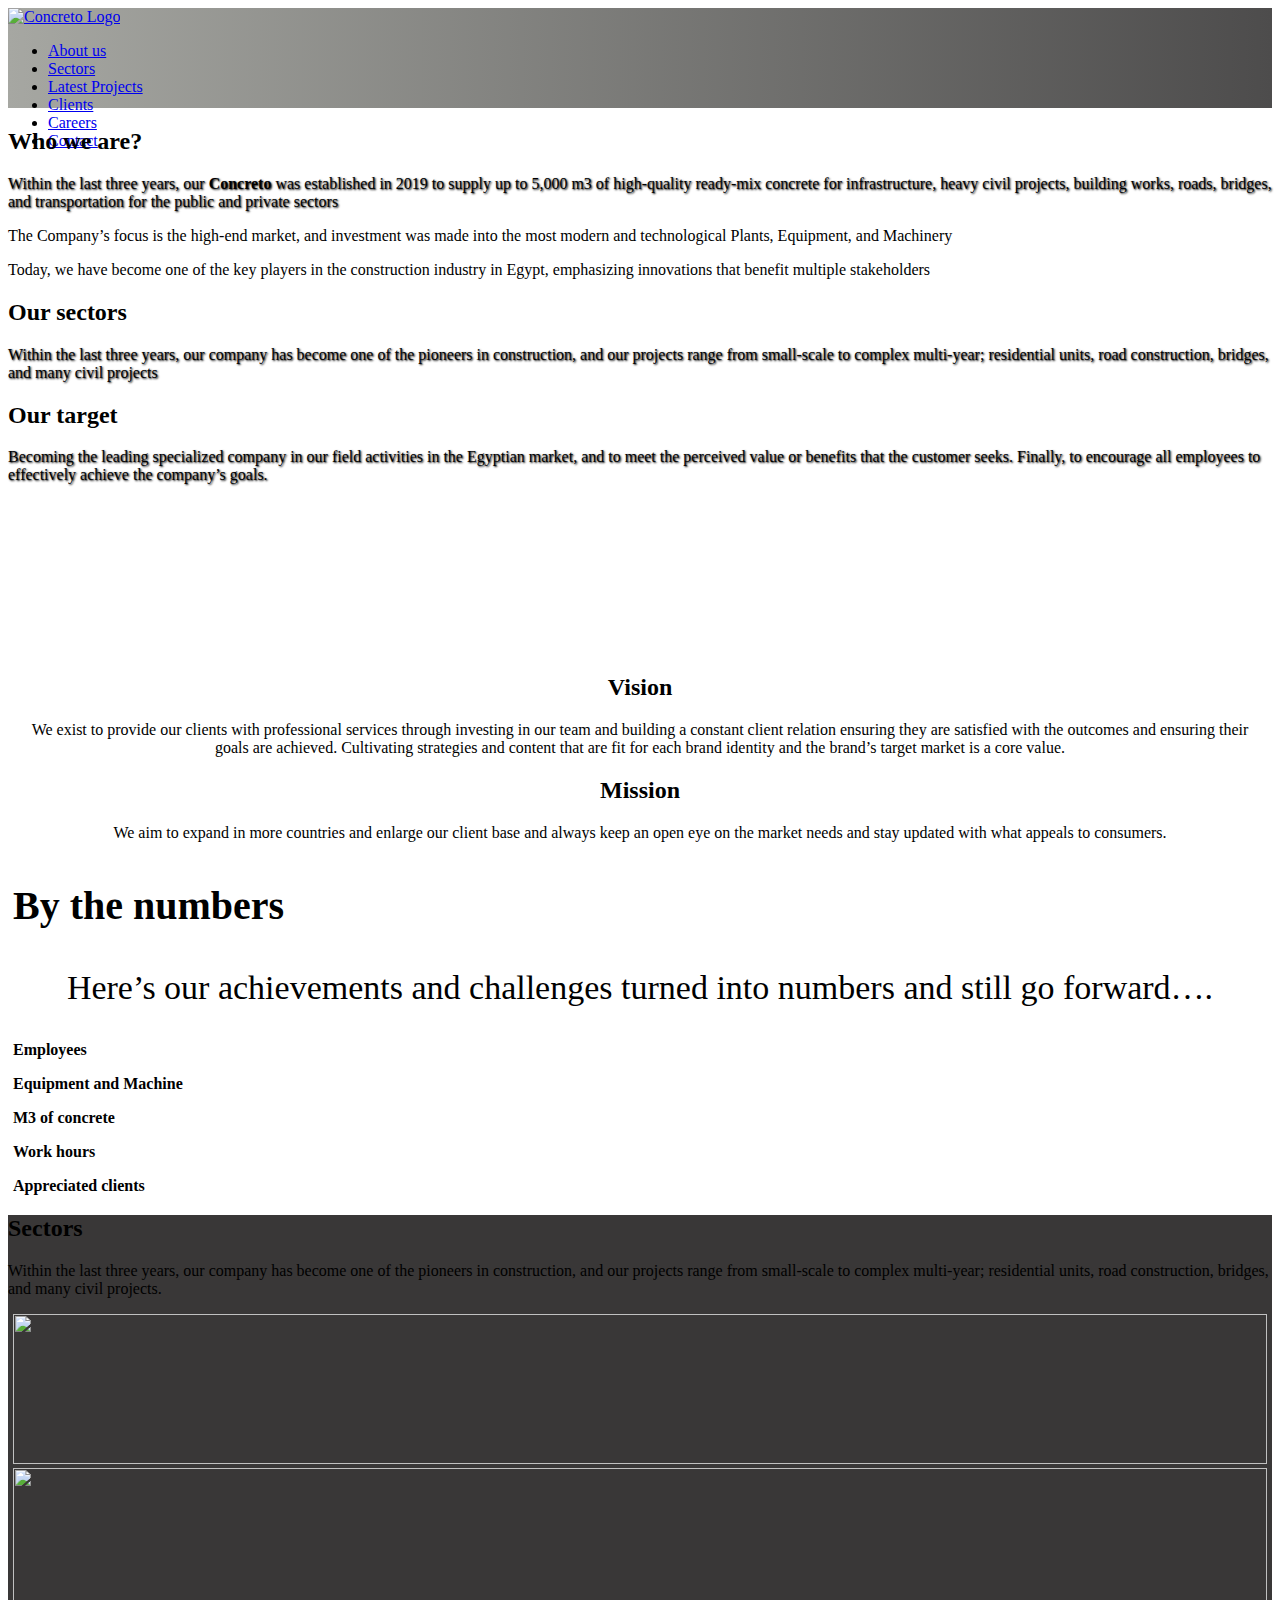
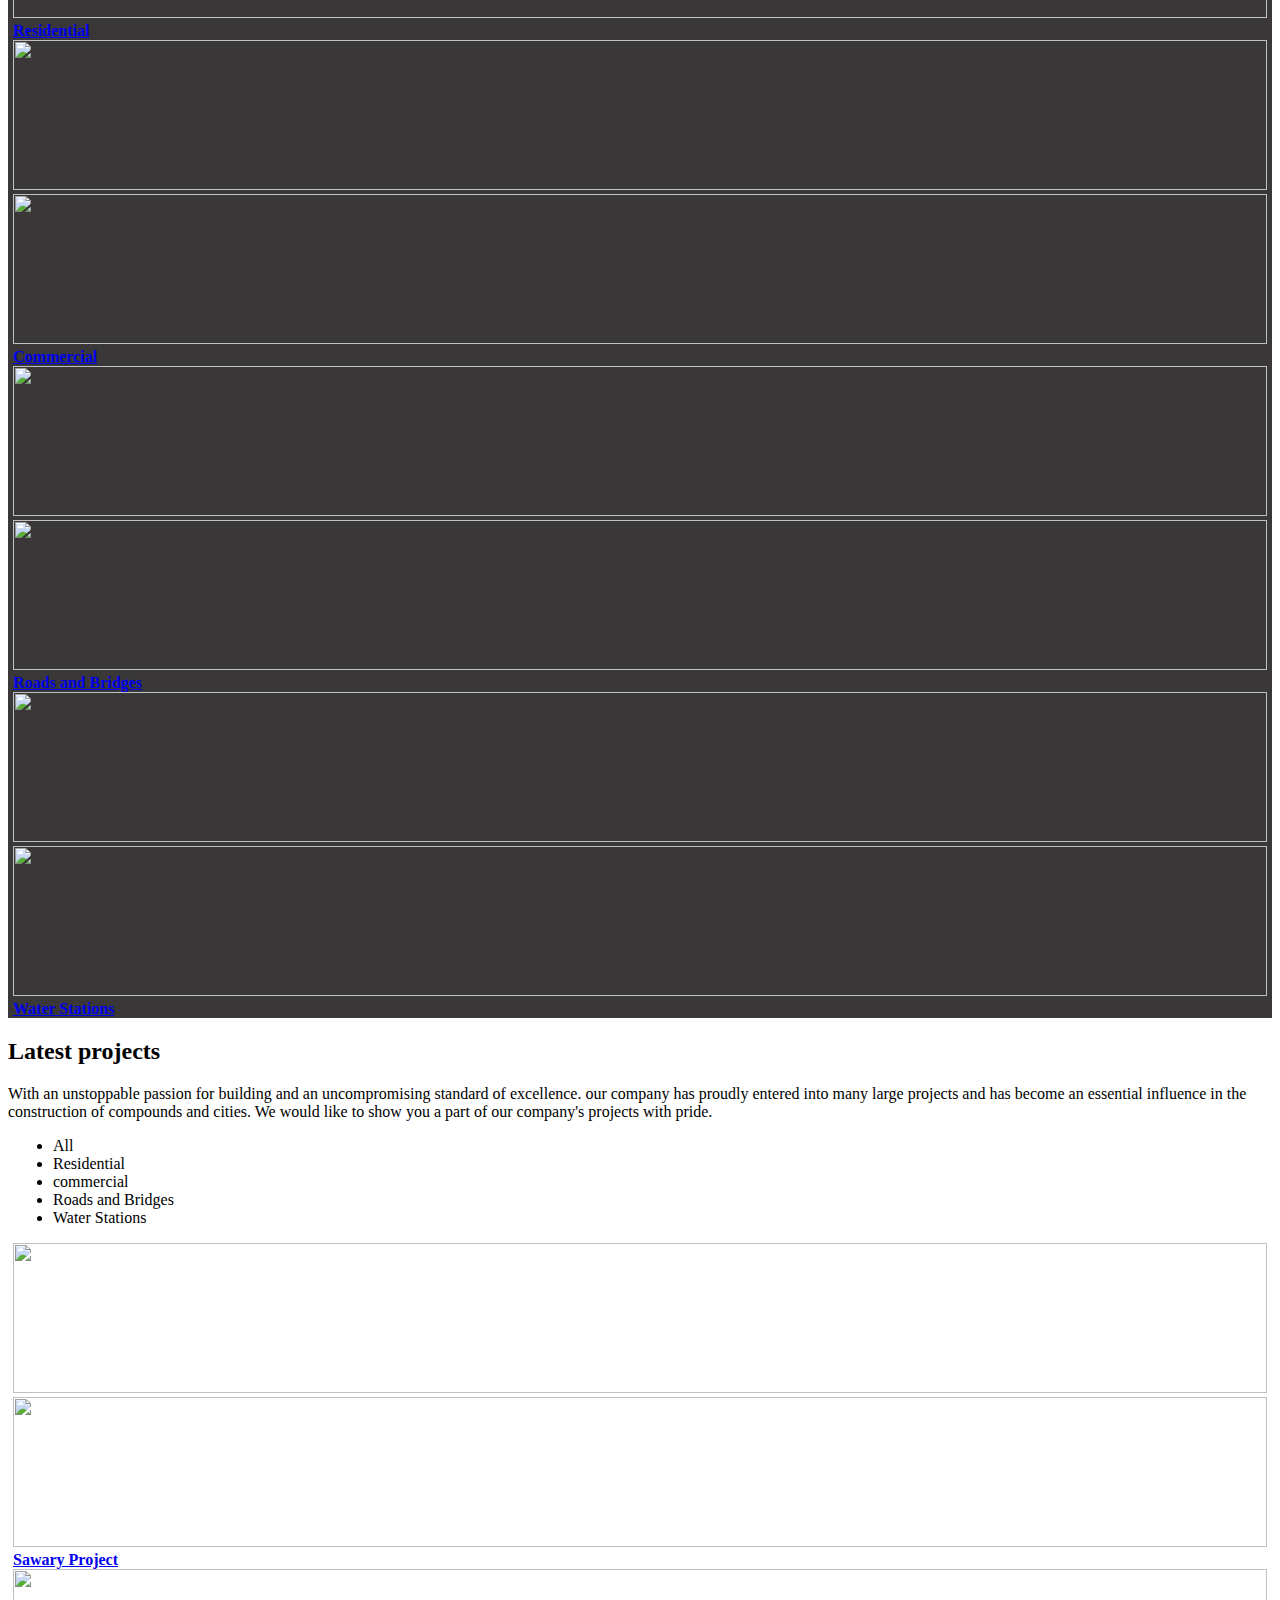
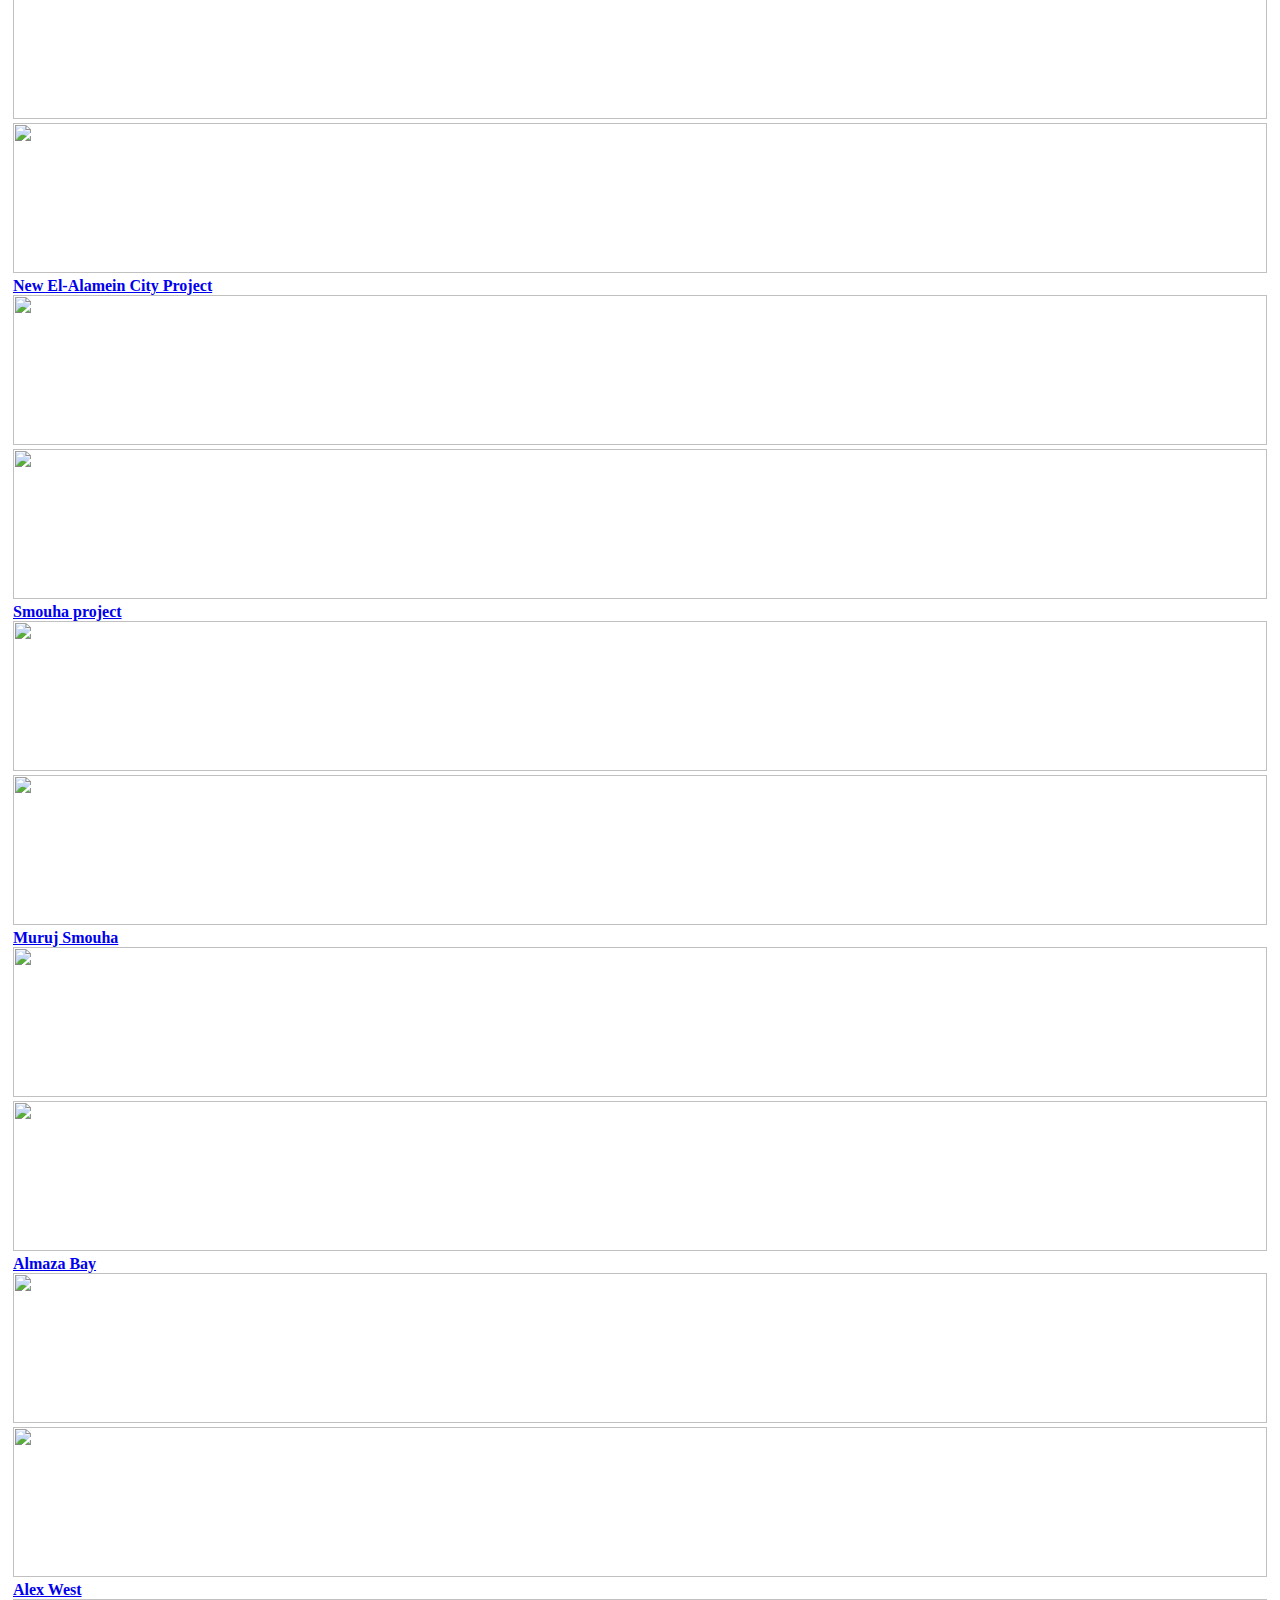
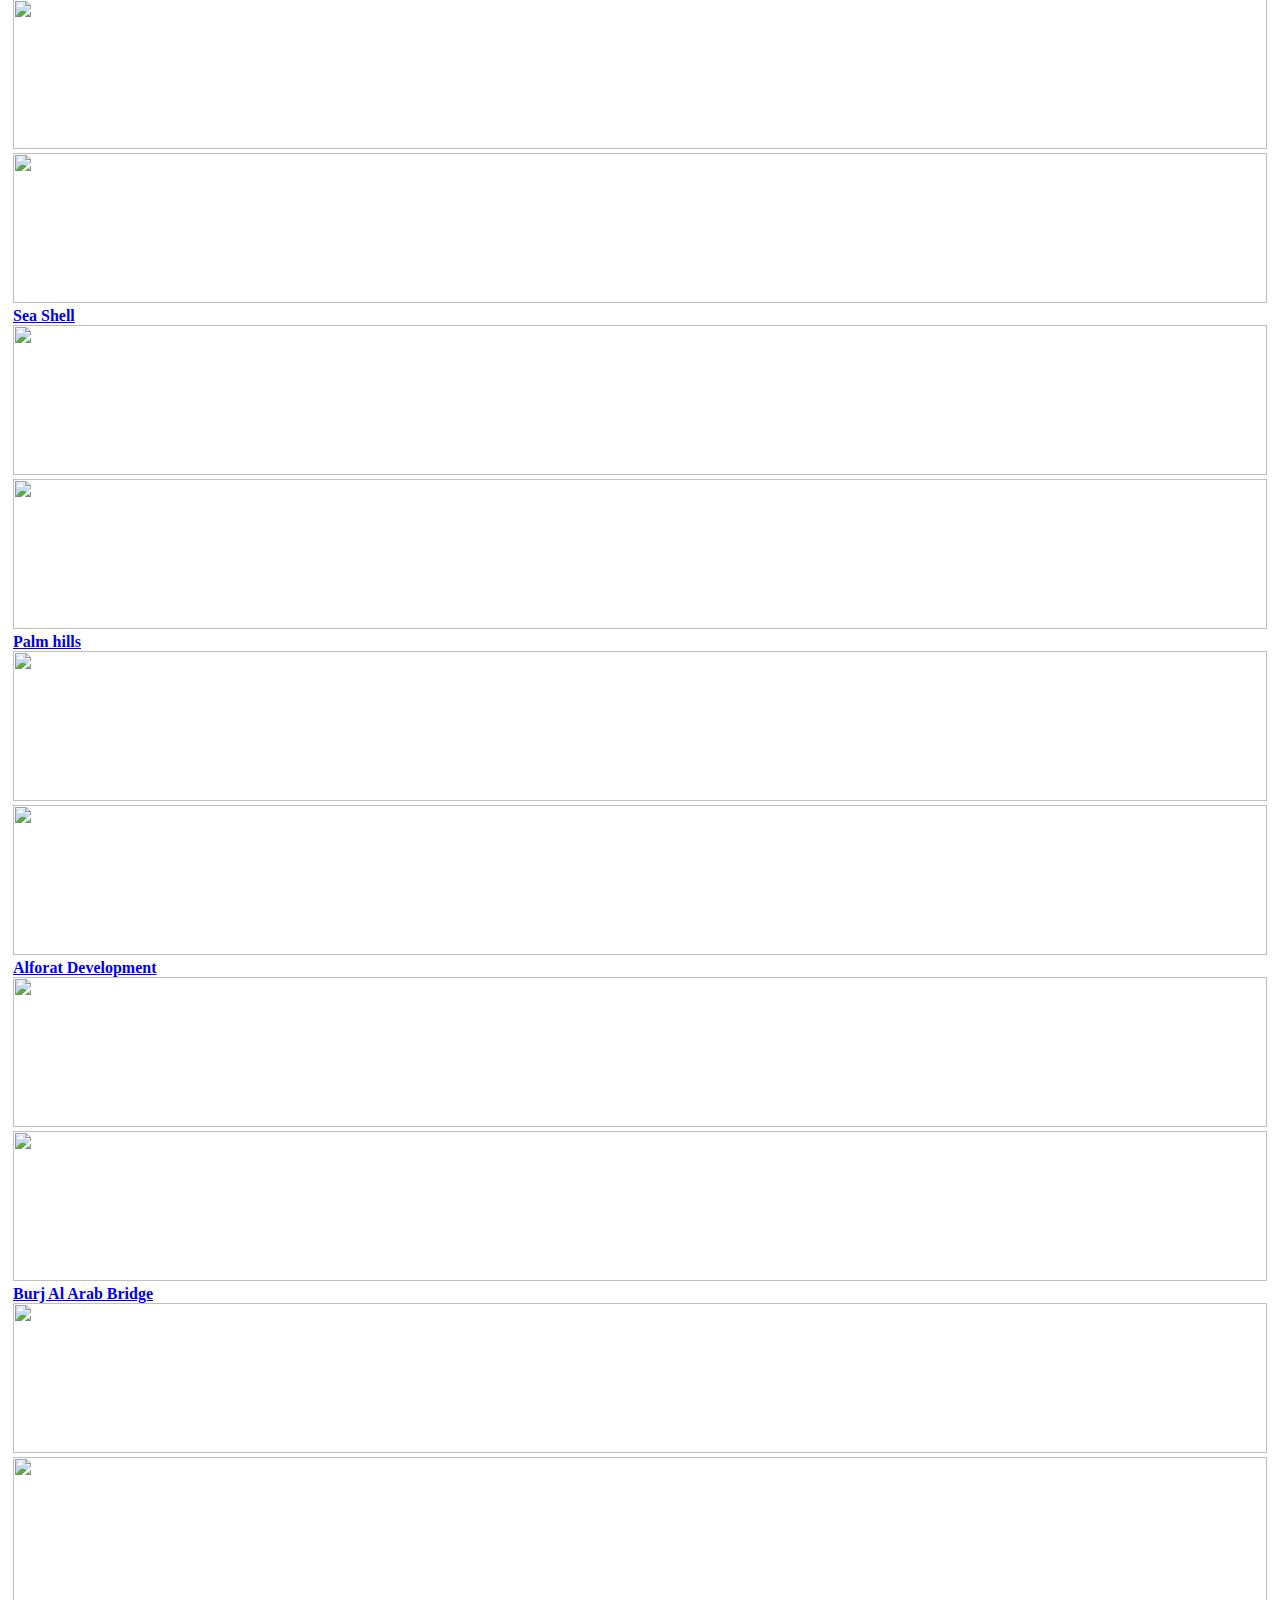
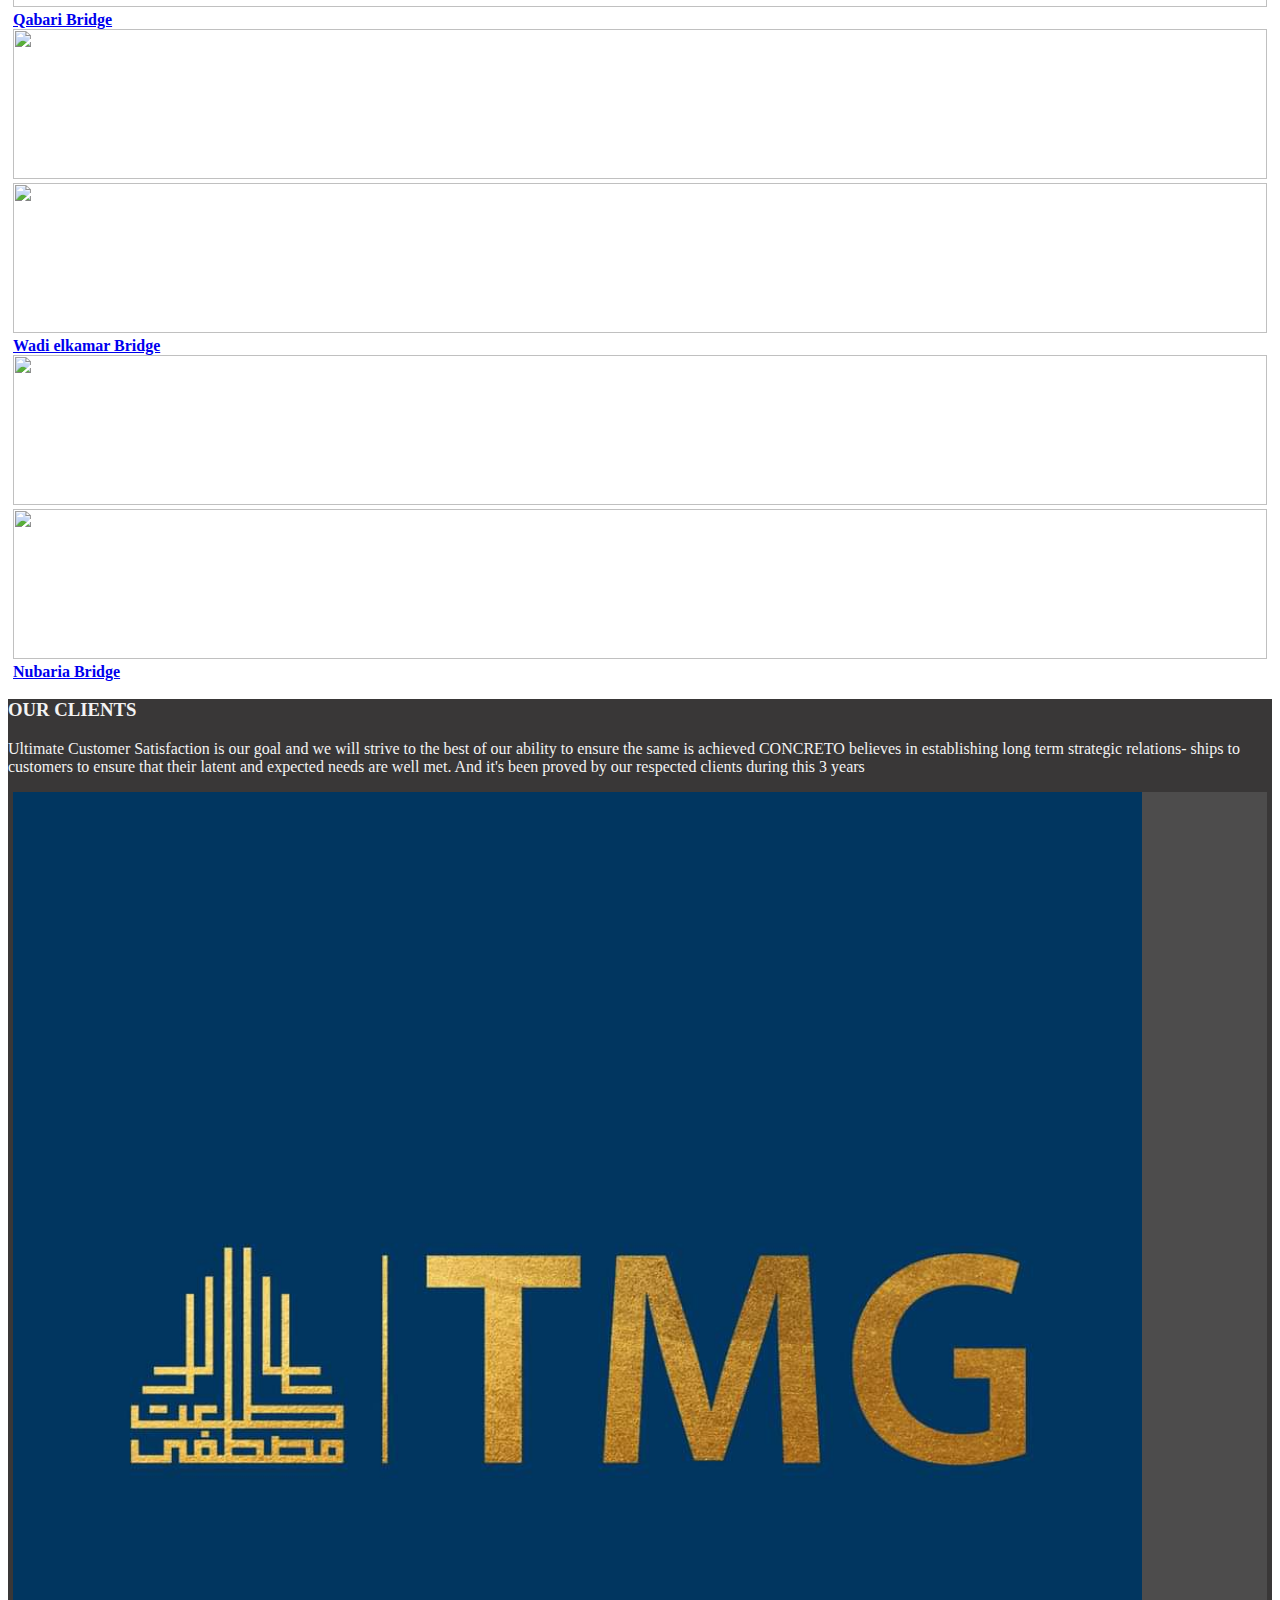
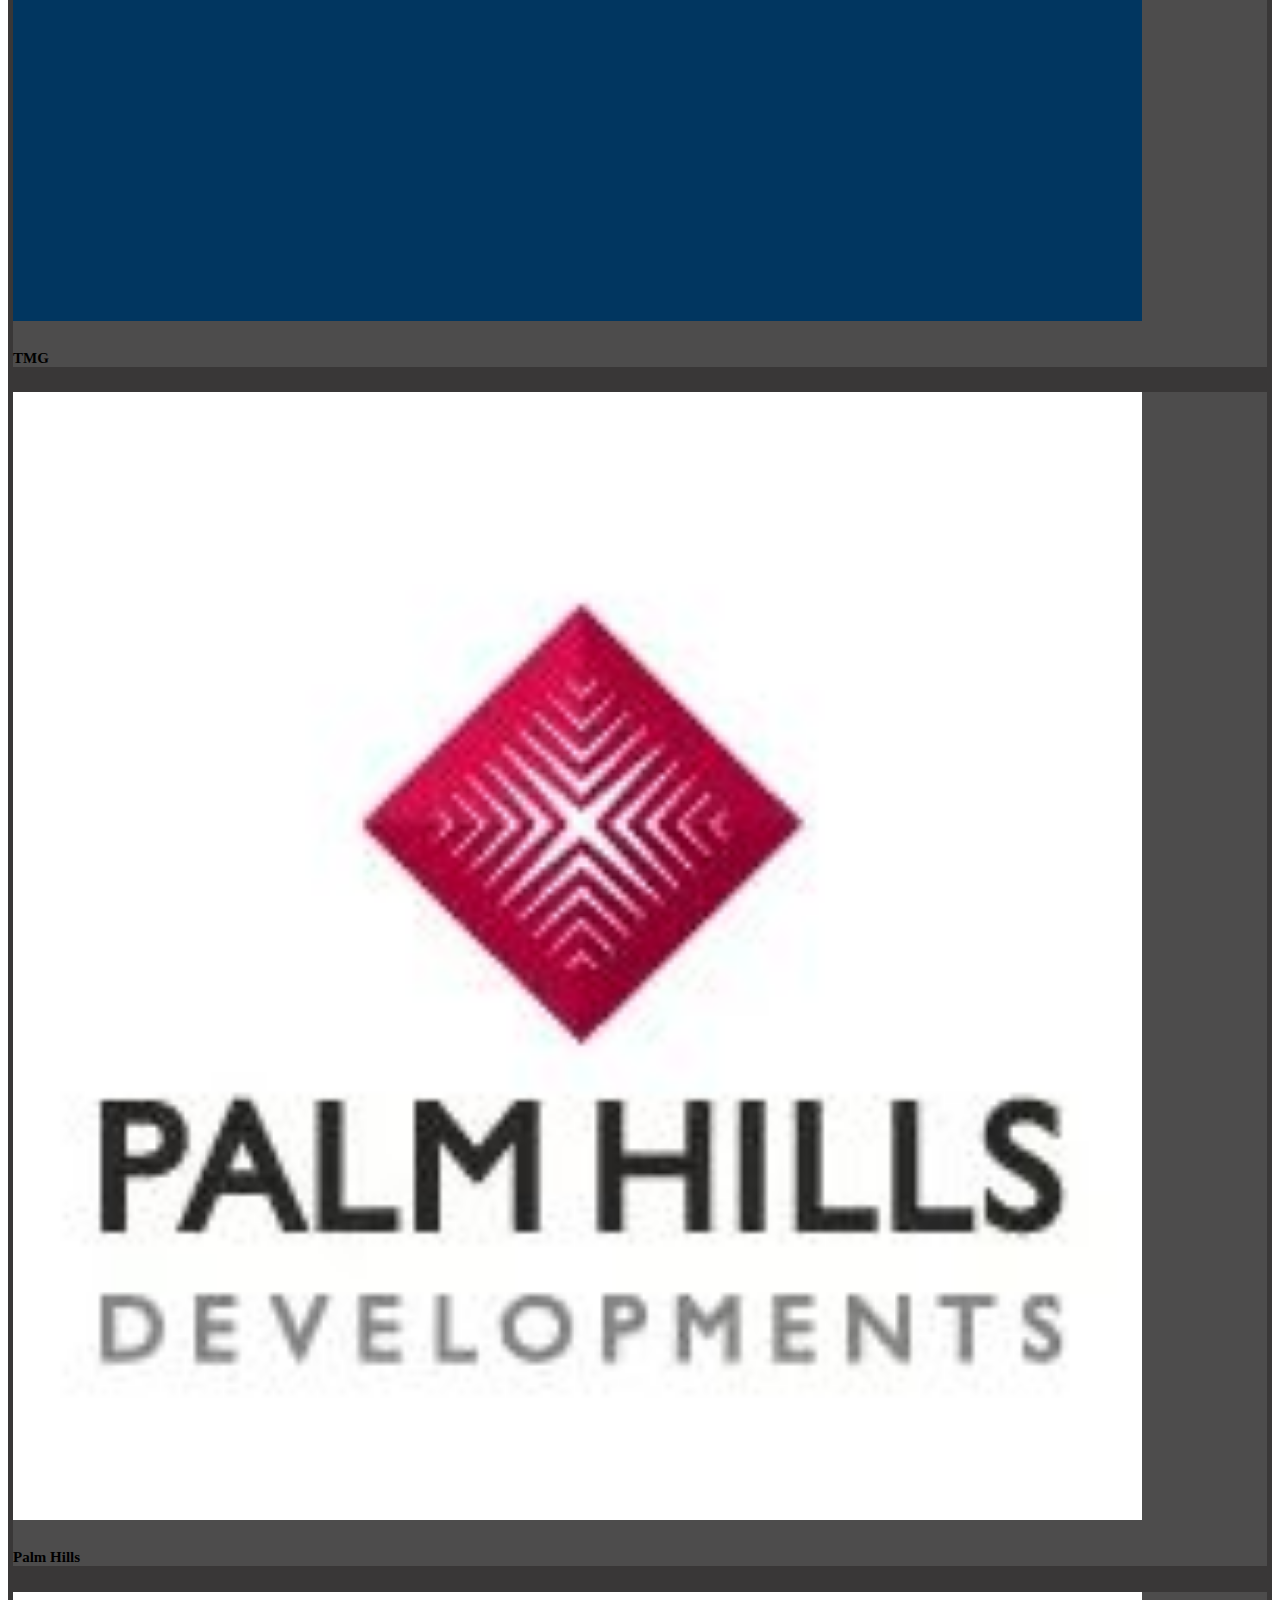
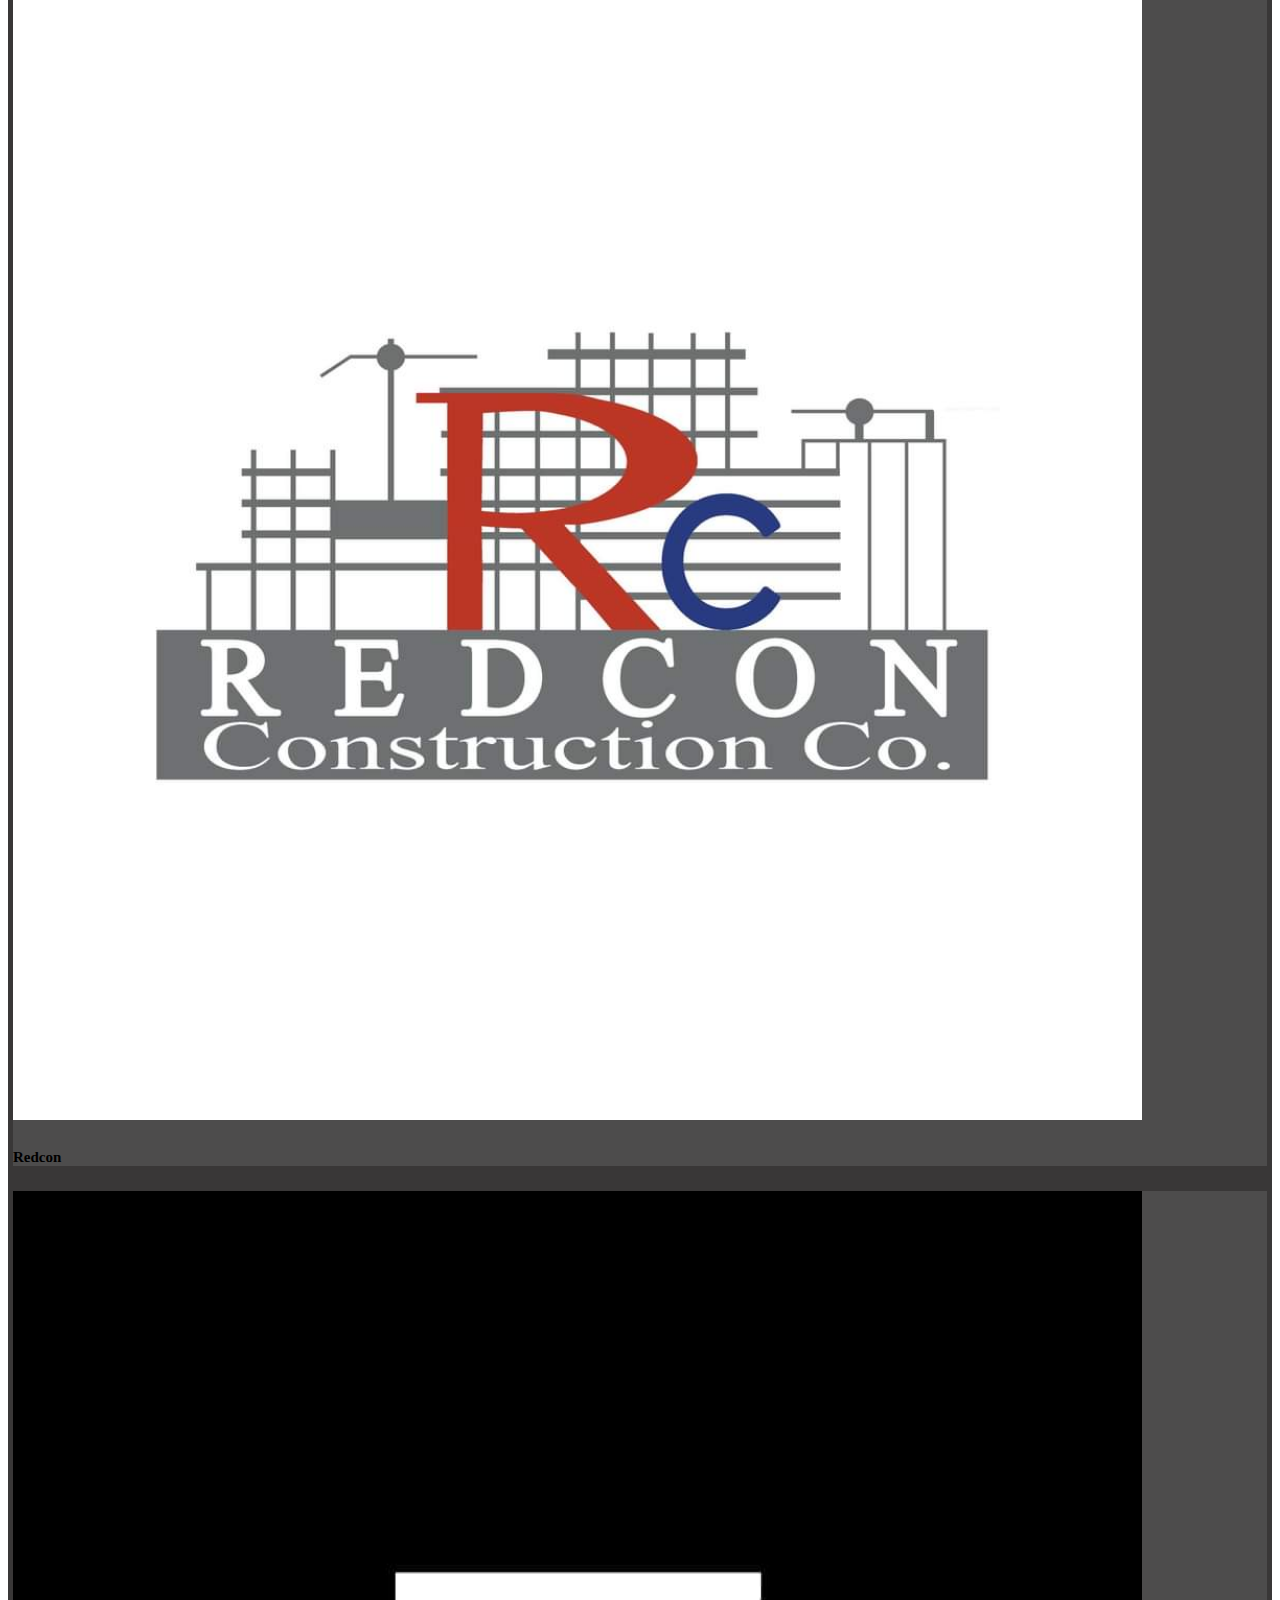
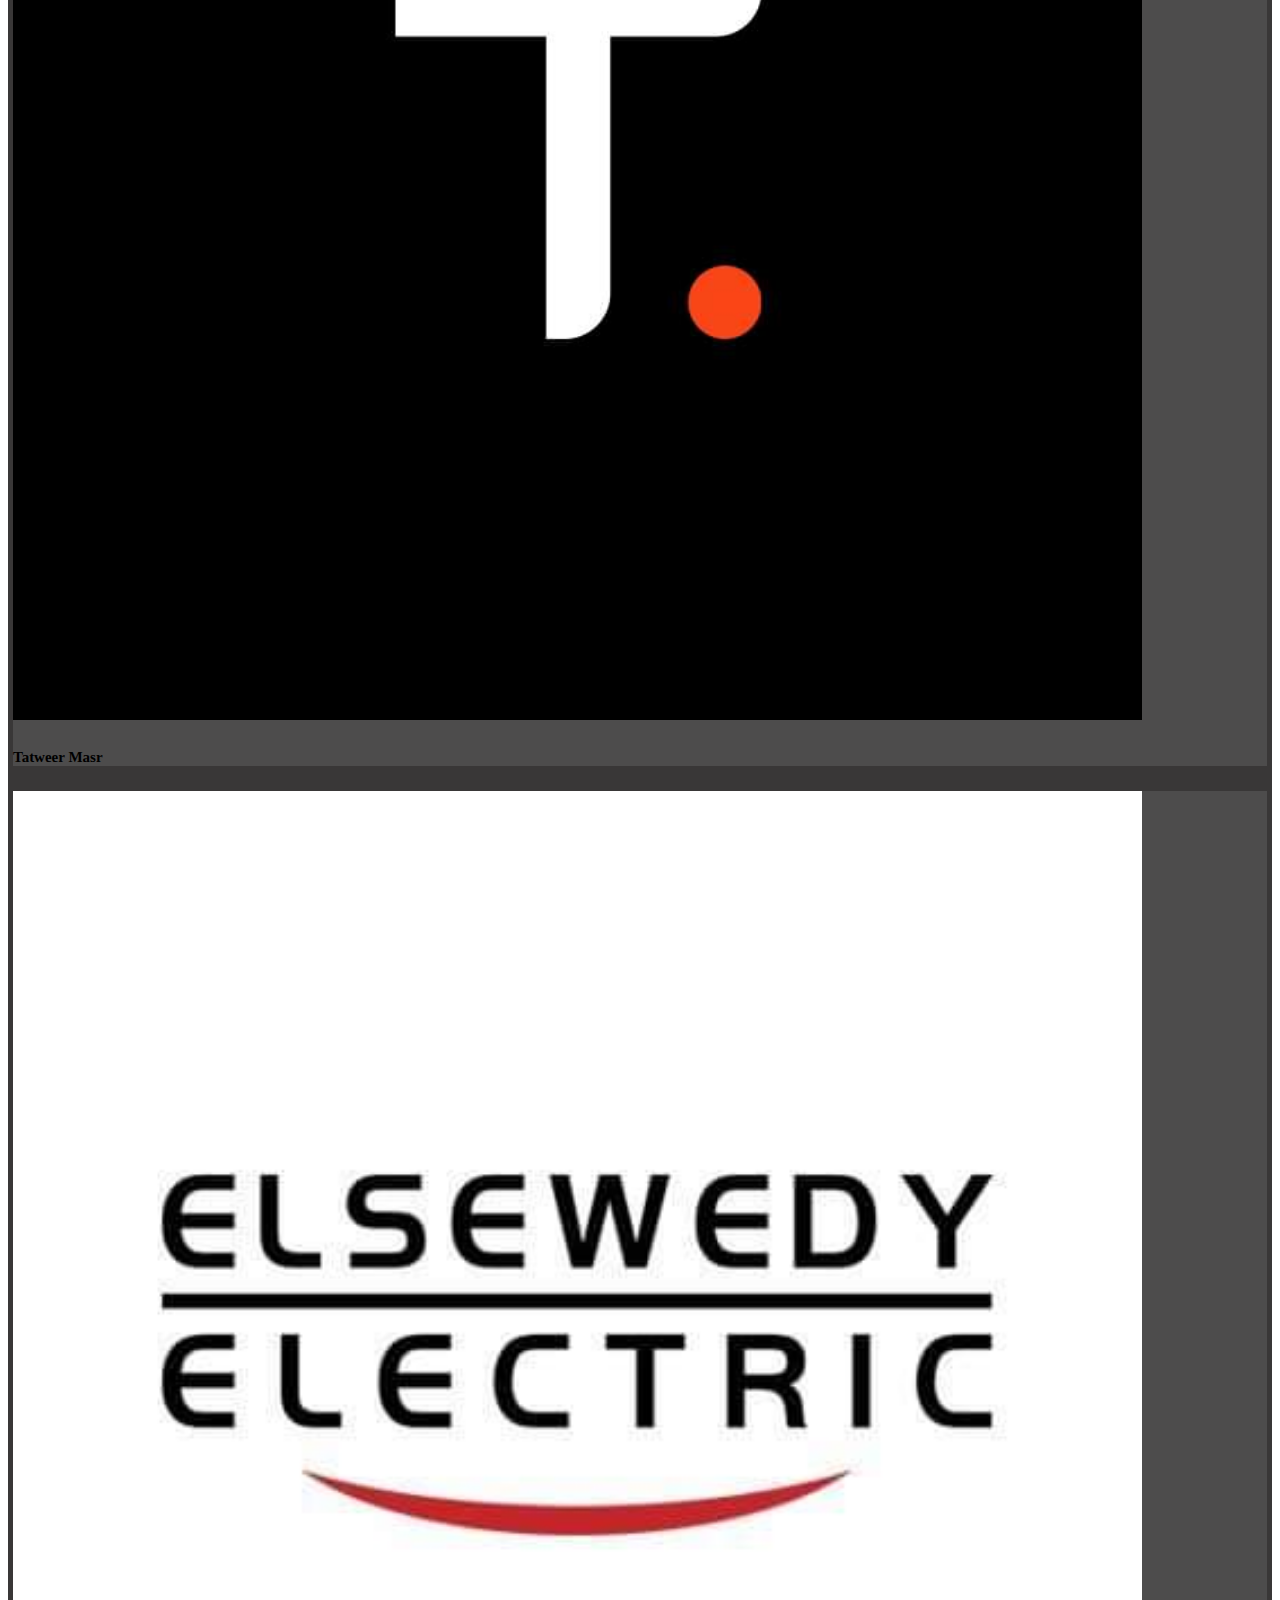
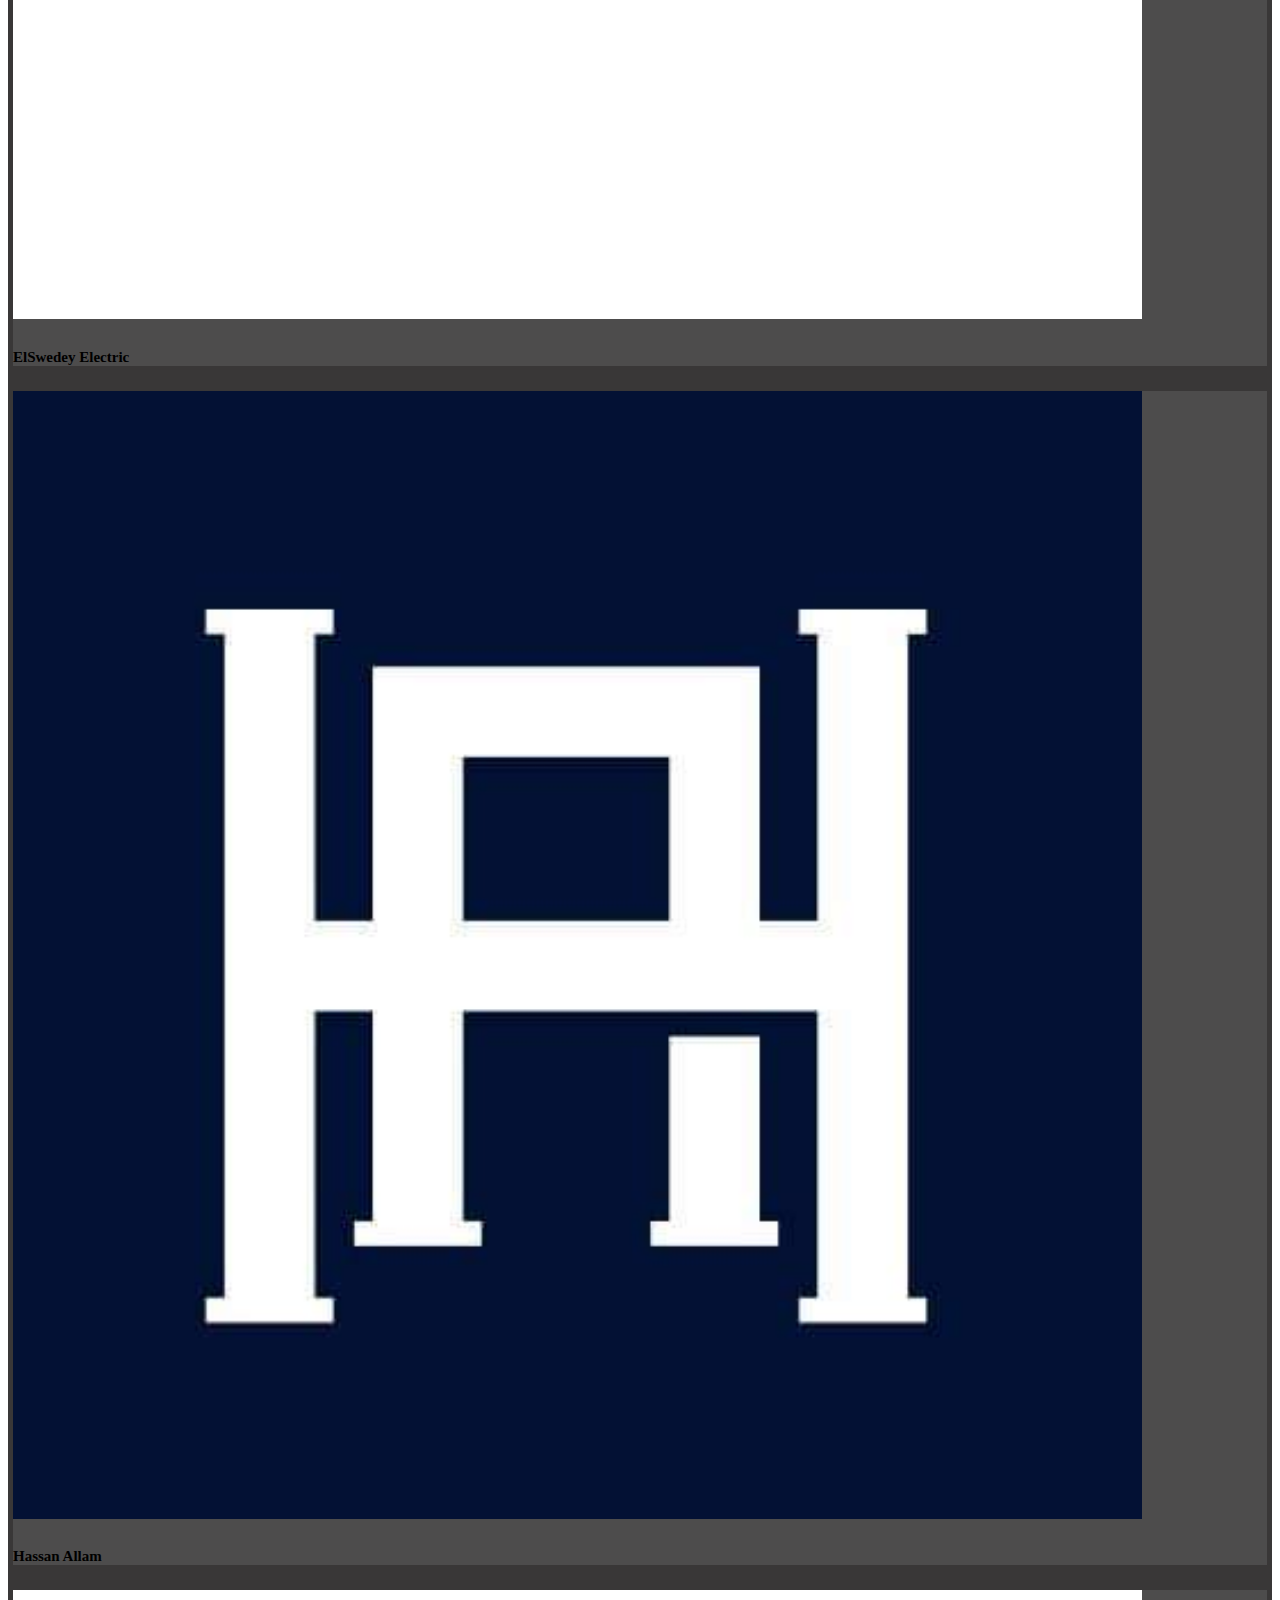
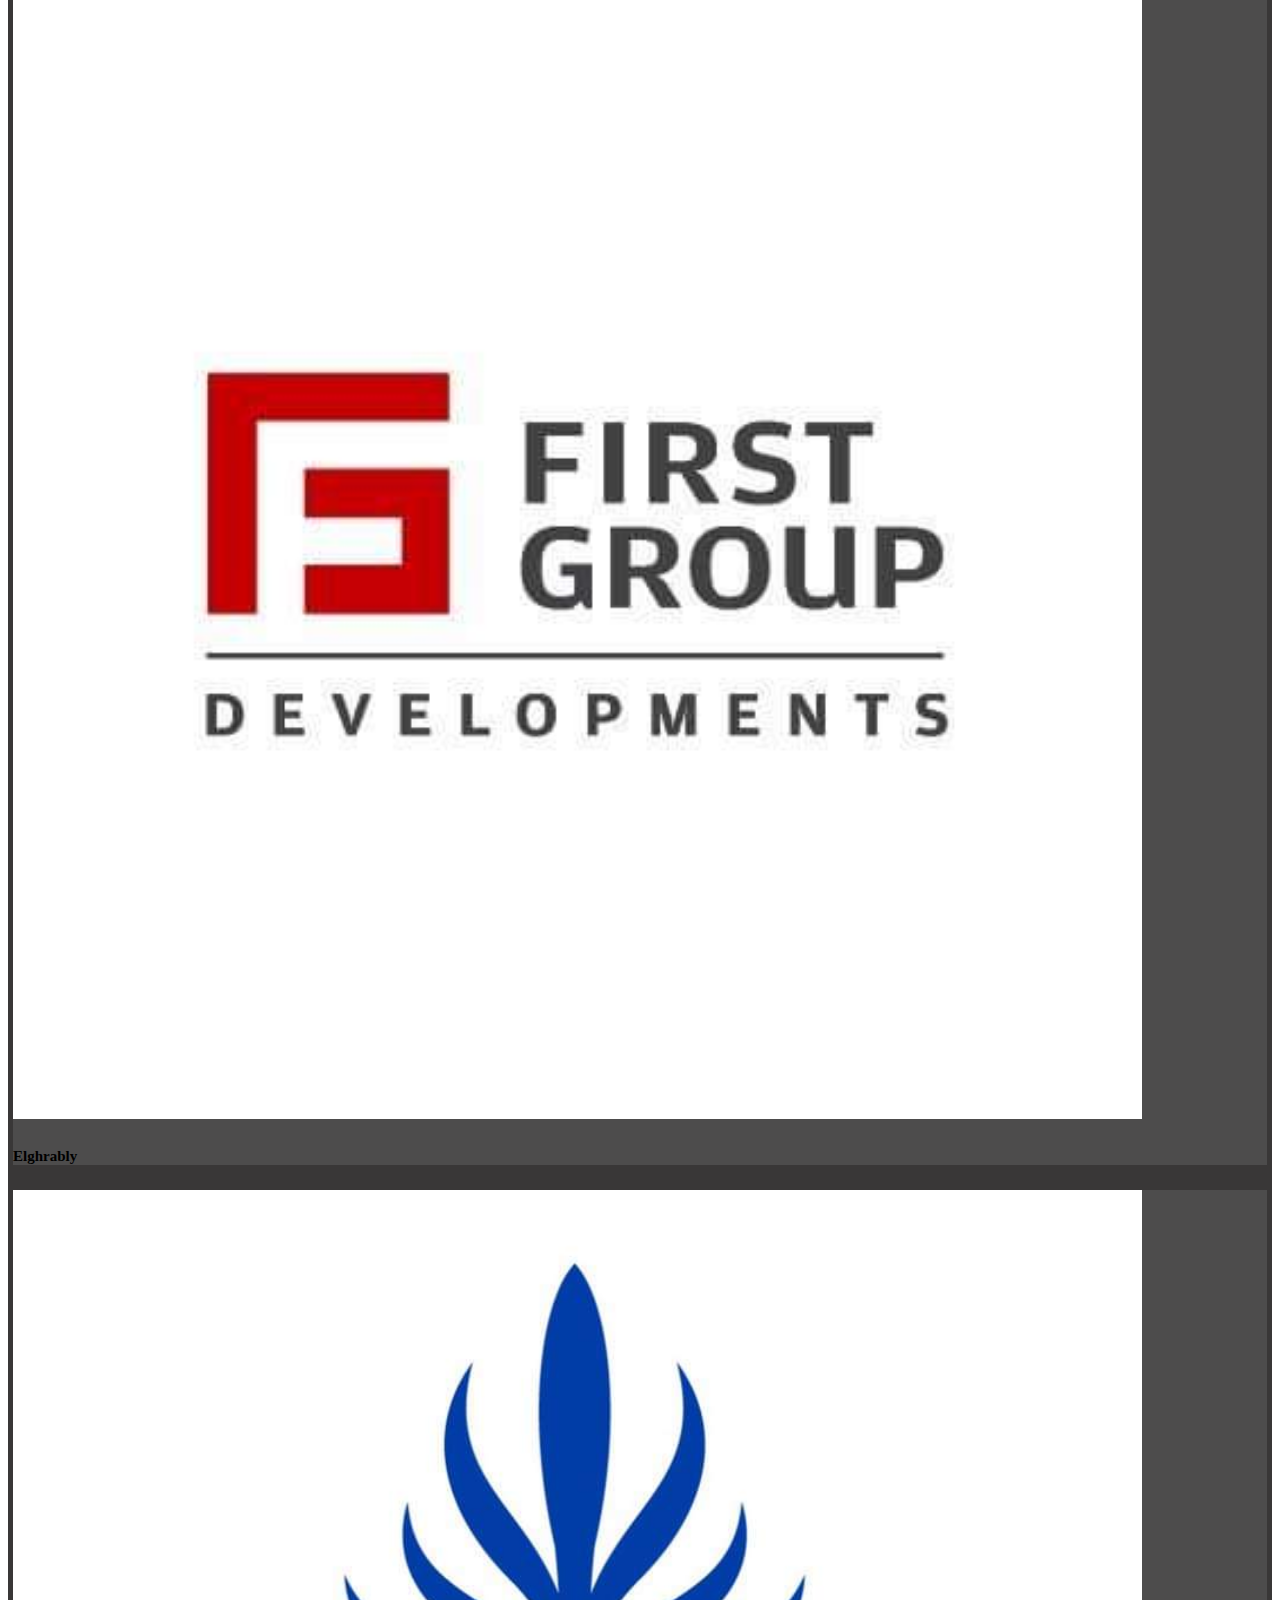
==== index.html @ 075839a1 "Add files via upload" ====
<!DOCTYPE html>
<html lang="en">

<head>
  <meta charset="utf-8">
  <meta content="width=device-width, initial-scale=1.0" name="viewport">

  <title>Concreto Remix</title>
  <meta content="" name="description">
  <meta content="" name="keywords">

  <!-- Favicons -->
  <link href="assets/img/favicon.png" rel="icon">
  <link href="assets/img/apple-touch-icon.png" rel="apple-touch-icon">

  <!-- Google Fonts -->
  <link href="https://fonts.googleapis.com/css?family=Open+Sans:300,300i,400,400i,600,600i,700,700i|Roboto:300,300i,400,400i,500,500i,600,600i,700,700i|Poppins:300,300i,400,400i,500,500i,600,600i,700,700i" rel="stylesheet">

  <!-- Vendor CSS Files -->
  <link href="assets/vendor/animate.css/animate.min.css" rel="stylesheet">
  <link href="assets/vendor/bootstrap/css/bootstrap.min.css" rel="stylesheet">
  <link href="assets/vendor/bootstrap-icons/bootstrap-icons.css" rel="stylesheet">
  <link href="assets/vendor/boxicons/css/boxicons.min.css" rel="stylesheet">
  <link href="assets/vendor/glightbox/css/glightbox.min.css" rel="stylesheet">
  <link href="assets/vendor/swiper/swiper-bundle.min.css" rel="stylesheet">


  <!-- Template Main CSS File -->
  <link href="assets/css/style.css" rel="stylesheet">




  <!-- Custom CSS -->
<style>

#video-carousel {
position: relative;
width: 100%;
height: 500px;
overflow: hidden;
 }
  
  
#video-carousel video {
  position: absolute;
  top: 0;
  left: 0;
  object-fit: fill !important;
}
  
#video-carousel .carousel {
  position: absolute;
  /* bottom: 0;
  left: 0;
  padding: 20px; */
  box-sizing: border-box;
  background-color: rgba(0, 0, 0, 0.5);
  color: #fff;
}
  
  
  
#video-carousel .carousel h2 {
   margin-top: 0;
}
  
  
  
#video-carousel .carousel p {
   margin-bottom: 0;
}

  </style>
</head>

<body>

  <!-- ======= Header ======= -->
  <header id="header" class="fixed-top d-flex align-items-center" style="height:100px; background: linear-gradient(to right, #a6a7a2, #4d4c4c);">
    <div class="container d-flex align-items-center justify-content-between">

      <a href="index.html"><img class="logo" src='./assets/img/logo.png' alt='Concreto Logo' style="height: 100px;"/></a>
      <!-- Uncomment below if you prefer to use an image logo -->
      <!-- <a href="index.html" class="logo"><img src="assets/img/logo.png" alt="" class="img-fluid"></a>-->

      <nav id="navbar" class="navbar">
        <ul> 
          <!-- <li><a class="nav-link scrollto active" href="#hero">Home</a></li> -->
          <li><a class="nav-link scrollto" href="about.html">About us</a></li>
          <!-- <li><a class="nav-link scrollto" href="board.html">Board of Direction</a></li> -->
          <li><a class="nav-link scrollto " href="sectors.html">Sectors</a></li>
          <li><a href="latest-projects.html">Latest Projects</a></li>
          <li><a href="clients.html">Clients</a></li>
          <li><a href="careers.html">Careers</a></li>
          
          <!-- <li class="dropdown"><a href="#"><span>Careers</span> <i class="bi bi-chevron-down"></i></a>
            <ul>
              <li><a href="#">Drop Down 1</a></li>
              <li class="dropdown"><a href="#"><span>Deep Drop Down</span> <i class="bi bi-chevron-right"></i></a>
                <ul>
                  <li><a href="#">Deep Drop Down 1</a></li>
                  <li><a href="#">Deep Drop Down 2</a></li>
                  <li><a href="#">Deep Drop Down 3</a></li>
                  <li><a href="#">Deep Drop Down 4</a></li>
                  <li><a href="#">Deep Drop Down 5</a></li>
                </ul>
              </li>
              <li><a href="#">Drop Down 2</a></li>
              <li><a href="#">Drop Down 3</a></li>
              <li><a href="#">Drop Down 4</a></li>
            </ul>
          </li> -->
          <li><a class="getstarted scrollto" href="contact.html">Contact</a></li>
        </ul>
        <i class="bi bi-list mobile-nav-toggle"></i>
      </nav><!-- .navbar -->

    </div>



  </header><!-- End Header -->

  <!-- ======= Hero Section ======= -->
    <secion>
      <!-- <div id="video-carousel">
        <video src="./assets/vids/intro.mp4" autoplay loop muted>
        <div class="carousel position-absolute bottom-0 start-0 pb-4 ps-4 pe-4">
        <h2>Who we are? </h2>
        <p><strong>Concreto</strong> was established in 2019 to supply up to 5,000
          m3 of high-quality ready-mix concrete for infrastructure,
          heavy civil projects, building works, roads, bridges, and
          transportation for the public and private sectors</p>
        <p>The Company’s focus is the high-end market, and
          investment was made into the most modern and technological Plants, Equipment, and Machinery</p>
        <p>Today, we have become one of the key players in the construction industry in Egypt, emphasizing innovations that benefit multiple stakeholders</p>
        </div>
      </video>
        </div> -->
    </secion>


  <section id="hero">
    <div class="hero-container">
      <div id="heroCarousel"  class="carousel slide carousel-fade" data-bs-ride="carousel" >
        <ol class="carousel-indicators" id="hero-carousel-indicators"></ol>
        <div class="carousel-inner" role="listbox" data-bs-interval="8000">
          

          <!-- <video autoplay muted loop id="myVideo">
            <source src="./assets/vids/intro.mp4" type="video/mp4">
          </video> -->

          <!-- Slide 1 -->
          <div class="carousel-item active" style="background-image: rgba(0,0,0, 0.4);" data-bs-interval="8000">
            
              <div class="carousel-container">
                <div class="carousel-content">
                  <h2 class="animate__animated animate__fadeInDown">Who we are?
                  </h2>
                  <p class="animate__animated animate__fadeInUp" style="text-shadow: 1px 1px 2px black;">Within the last three years, our <strong>Concreto</strong> was established in 2019 to supply up to 5,000 m3 of high-quality ready-mix concrete for infrastructure, heavy civil projects, building works, roads, bridges, and transportation for the public and private sectors</p>
                    <p >The Company’s focus is the high-end market, and investment was made into the most modern and technological Plants, Equipment, and Machinery</p>
                    <p >Today, we have become one of the key players in the construction industry in Egypt, emphasizing innovations that benefit multiple stakeholders</p>
                  <!-- <div>
                    <a href="#about" class="btn-get-started animate__animated animate__fadeInUp scrollto">Read More</a>
                  </div> -->
                </div>
              </div>
            </div>
          
         


          

          <!-- Slide 2 -->
          <div class="carousel-item" style="background-image: rgba(0,0,0, 0.4); " data-bs-interval="2500">
            <div class="carousel-container" >
              <div class="carousel-content">
                <h2 class="animate__animated animate__fadeInDown">Our sectors
                </h2>
                <p class="animate__animated animate__fadeInUp" style="text-shadow: 1px 1px 2px black;">Within the last three years, our company has become one
                  of the pioneers in construction, and our projects range
                  from small-scale to complex multi-year; residential units,
                  road construction, bridges, and many civil projects</p>
                <!-- <div>
                  <a href="#about" class="btn-get-started animate__animated animate__fadeInUp scrollto">Read More</a>
                </div> -->
              </div>
            </div>
          </div>

          <!-- Slide 3 -->
          <div class="carousel-item" style="background-image: rgba(0,0,0, 0.4);" data-bs-interval="2500">
            <div class="carousel-container" >
              <div class="carousel-content">
                <h2 class="animate__animated animate__fadeInDown">Our target
                </h2>
                <p class="animate__animated animate__fadeInUp" style="text-shadow: 1px 1px 2px black;">Becoming the leading specialized company in our field
                  activities in the Egyptian market, and to meet the
                  perceived value or benefits that the customer seeks.
                  Finally, to encourage all employees to effectively
                  achieve the company’s goals.</p>
                <!-- <div>
                  <a href="#about" class="btn-get-started animate__animated animate__fadeInUp scrollto">Read More</a>
                </div> -->
              </div>
            </div>
          </div>
          <video src="./assets/vids/intro.mp4" autoplay loop muted></video>
             </div>

        <a class="carousel-control-prev" href="#heroCarousel" role="button" data-bs-slide="prev">
          <span class="carousel-control-prev-icon bi bi-chevron-left" aria-hidden="true"></span>
        </a>

        <a class="carousel-control-next" href="#heroCarousel" role="button" data-bs-slide="next">
          <span class="carousel-control-next-icon bi bi-chevron-right" aria-hidden="true"></span>
        </a>

      </div>
    </div>
  </section><!-- End Hero -->

  <main id="main">
    <!-- ======= About Section ======= -->

<!-- <section>

                                            <div class="resume-row"> -->
                <!-- <div class="vision">
                  <div class="content flex-column">
                    <h2>Vision</h2>
                        <p>We exist to provide our clients with professional services through investing in our team and building a constant client relation ensuring they are satisfied with the outcomes and ensuring
                        their goals are achieved. Cultivating strategies and content that are fit for each brand identity and the brand’s target market is a core value.</p>
                        </div>
                      </div>

                        <div class="vl"></div>

                        <div class="mission">                     
                          <div class="content flex-column">
                        <h2 >Mission</h2>
                        <p>We aim to expand in more countries and enlarge our client base and always keep an open eye on the market needs and stay updated with what appeals to consumers.</p>
                      </div>


              </div>

            </section> -->

      <!-- End About Section -->

      <section id="get-started" class="get-started section-bg">
        <div class="container">
  
          <div class="row justify-content-between gy-4">
  
            <div class="col-lg-6 d-flex align-items-center" data-aos="fade-up">
              <div class="content">
                <h2 style="text-align:center;">Vision</h2>
                <p style="text-align:center;">We exist to provide our clients with professional services through investing in our team and building a constant client relation ensuring they are satisfied with the outcomes and ensuring
                  their goals are achieved. Cultivating strategies and content that are fit for each brand identity and the brand’s target market is a core value.</p>
              </div>
            </div>
            <div class="vr" style="color:#853211; opacity: 100%; border-radius: 0px;"></div>
            <div class="col-lg-5" data-aos="fade">
  
                          <div class="content">
                <h2 style="text-align:center;">Mission</h2>
                <p style="text-align:center;">We aim to expand in more countries and enlarge our client base and always keep an open eye on the market needs and stay updated with what appeals to consumers.</p>
              </div>
              <!-- <form action="forms/quote.php" method="post" class="php-email-form">
                <h3>Get a quote</h3>
                <p>Vel nobis odio laboriosam et hic voluptatem. Inventore vitae totam. Rerum repellendus enim linead sero park flows.</p>
                <div class="row gy-3">
  
                  <div class="col-md-12">
                    <input type="text" name="name" class="form-control" placeholder="Name" required>
                  </div>
  
                  <div class="col-md-12 ">
                    <input type="email" class="form-control" name="email" placeholder="Email" required>
                  </div>
  
                  <div class="col-md-12">
                    <input type="text" class="form-control" name="phone" placeholder="Phone" required>
                  </div>
  
                  <div class="col-md-12">
                    <textarea class="form-control" name="message" rows="6" placeholder="Message" required></textarea>
                  </div>
  
                  <div class="col-md-12 text-center">
                    <div class="loading">Loading</div>
                    <div class="error-message"></div>
                    <div class="sent-message">Your quote request has been sent successfully. Thank you!</div>
  
                    <button type="submit">Get a quote</button>
                  </div>
  
                </div>
              </form> -->
            </div><!-- End Quote Form -->
  
          </div>
  
        </div>
      </section>

      
    <!-- ======= About Section 2 ======= -->
    <section id="about" class="about">
      <div class="container">

        <div class="row no-gutters">
          <div class="image col-xl-4 d-flex align-items-stretch justify-content-center justify-content-lg-start"></div>
          <div class="col-xl-8 ps-0 ps-lg-5 pe-lg-1 d-flex align-items-center">
            <div class="content d-flex flex-column justify-content-center align-items-center">
              <h3 style="font-size: 40px;">By the numbers</h3>
              <p style="text-align:center; font-size:34px;">
                Here’s our achievements and challenges turned into numbers and still go forward….              
              </p>
              <!-- <div class="row">
                <div class="col-md-6 icon-box">
                  <i class="bx bx-receipt"></i>
                  <h4>Corporis voluptates sit</h4>
                  <p>Consequuntur sunt aut quasi enim aliquam quae harum pariatur laboris nisi ut aliquip</p>
                </div>
                <div class="col-md-6 icon-box">
                  <i class="bx bx-cube-alt"></i>
                  <h4>Ullamco laboris nisi</h4>
                  <p>Excepteur sint occaecat cupidatat non proident, sunt in culpa qui officia deserunt</p>
                </div>
                <div class="col-md-6 icon-box">
                  <i class="bx bx-images"></i>
                  <h4>Labore consequatur</h4>
                  <p>Aut suscipit aut cum nemo deleniti aut omnis. Doloribus ut maiores omnis facere</p>
                </div>
                <div class="col-md-6 icon-box">
                  <i class="bx bx-shield"></i>
                  <h4>Beatae veritatis</h4>
                  <p>Expedita veritatis consequuntur nihil tempore laudantium vitae denat pacta</p>
                </div>
              </div> -->
            </div><!-- End .content-->
          </div>
        </div>

      </div>
    </section><!-- End About Section 2 -->

    <!-- ======= Counts Section ======= -->
    <section id="counts" class="counts">
      <div class="container">

        <div class="row no-gutters">

          <div class="col-lg-2 col-md-6 d-md-flex align-items-md-stretch me-5">
            <div class="count-box">
              <i class="bi bi-emoji-smile"></i>
              <span data-purecounter-start="0" data-purecounter-end="500" data-purecounter-duration="1" class="purecounter"></span>
              <p><strong>Employees</strong></p>
            </div>
          </div>

          <div class="col-lg-2 col-md-6 d-md-flex align-items-md-stretch">
            <div class="count-box">
              <i class="bi bi-tools"></i>
              <span data-purecounter-start="0" data-purecounter-end="1800" data-purecounter-duration="1" class="purecounter"></span>
              <p><strong>Equipment and Machine</strong> </p>
            </div>
          </div>

          <div class="col-lg-2 col-md-6 d-md-flex align-items-md-stretch me-5">
            <div class="count-box">
              <i class="bi bi-journal-richtext"></i>
              <span data-purecounter-start="0" data-purecounter-end="2000000" data-purecounter-duration="1" class="purecounter"></span>
              <p><strong>M3 of concrete</strong></p>
            </div>
          </div>
          
          <div class="col-lg-2 col-md-6 d-md-flex align-items-md-stretch">
            <div class="count-box">
              <i class="bi bi-people"></i>
              <span data-purecounter-start="0" data-purecounter-end="17000" data-purecounter-duration="1" class="purecounter"></span>
              <p><strong>Work hours</strong></p>
            </div>
          </div>

          <div class="col-lg-2 col-md-6 d-md-flex align-items-md-stretch">
            <div class="count-box">
              <i class="bi bi-people"></i>
              <span data-purecounter-start="0" data-purecounter-end="200" data-purecounter-duration="1" class="purecounter"></span>
              <p><strong>Appreciated clients</strong></p>
            </div>
          </div>

        </div>

      </div>
    </section><!-- End Counts Section -->


    <!-- ======= Services Section ======= -->
    <!-- <section id="services" class="services">
      <div class="container">

        <div class="section-title">
          <h2>Services</h2>
          <p>Magnam dolores commodi suscipit. Necessitatibus eius consequatur ex aliquid fuga eum quidem. Sit sint consectetur velit. Quisquam quos quisquam cupiditate. Et nemo qui impedit suscipit alias ea. Quia fugiat sit in iste officiis commodi quidem hic quas.</p>
        </div>

        <div class="row">
          <div class="col-lg-4 col-md-6 icon-box">
            <div class="icon"><i class="bi bi-briefcase"></i></div>
            <h4 class="title"><a href="">Lorem Ipsum</a></h4>
            <p class="description">Voluptatum deleniti atque corrupti quos dolores et quas molestias excepturi sint occaecati cupiditate non provident</p>
          </div>
          <div class="col-lg-4 col-md-6 icon-box">
            <div class="icon"><i class="bi bi-card-checklist"></i></div>
            <h4 class="title"><a href="">Dolor Sitema</a></h4>
            <p class="description">Minim veniam, quis nostrud exercitation ullamco laboris nisi ut aliquip ex ea commodo consequat tarad limino ata</p>
          </div>
          <div class="col-lg-4 col-md-6 icon-box">
            <div class="icon"><i class="bi bi-bar-chart"></i></div>
            <h4 class="title"><a href="">Sed ut perspiciatis</a></h4>
            <p class="description">Duis aute irure dolor in reprehenderit in voluptate velit esse cillum dolore eu fugiat nulla pariatur</p>
          </div>
          <div class="col-lg-4 col-md-6 icon-box">
            <div class="icon"><i class="bi bi-binoculars"></i></div>
            <h4 class="title"><a href="">Magni Dolores</a></h4>
            <p class="description">Excepteur sint occaecat cupidatat non proident, sunt in culpa qui officia deserunt mollit anim id est laborum</p>
          </div>
          <div class="col-lg-4 col-md-6 icon-box">
            <div class="icon"><i class="bi bi-brightness-high"></i></div>
            <h4 class="title"><a href="">Nemo Enim</a></h4>
            <p class="description">At vero eos et accusamus et iusto odio dignissimos ducimus qui blanditiis praesentium voluptatum deleniti atque</p>
          </div>
          <div class="col-lg-4 col-md-6 icon-box">
            <div class="icon"><i class="bi bi-calendar4-week"></i></div>
            <h4 class="title"><a href="">Eiusmod Tempor</a></h4>
            <p class="description">Et harum quidem rerum facilis est et expedita distinctio. Nam libero tempore, cum soluta nobis est eligendi</p>
          </div>
        </div>

      </div>
    </section>End Services Section -->


    <section id="Latest-projects" class="portfolio" style="background-color: rgb(57 55 55);">
      <div class="container" >

        <div class="section-title">
          <h2>Sectors</h2>
          <p>Within the last three years, our company has become one
            of the pioneers in construction, and our projects range
            from small-scale to complex multi-year; residential units,
            road construction, bridges, and many civil projects.
            </p>
        </div>

        <!-- <div class="row">
          <div class="col-lg-12 d-flex justify-content-center">
            <ul id="portfolio-flters">
              <li data-filter="*" class="filter-active">All</li>
              <li data-filter=".filter-app">ٌResidential</li>
              <li data-filter=".filter-card">commercial</li>
              <li data-filter=".filter-web">Roads and Bridges</li>
              <li data-filter=".filter-web">Roads and Bridges</li>
            </ul>
          </div>
        </div> -->

        <div class="row content-container">
          <div class="col-lg-3 col-md-6 portfolio-item">

            <div class="portfolio-wrap" >
              
             <img src="assets/img/sectors/residential.jpg" class="img-fluid" alt="">
            

            
              <div class="portfolio-info">

                

                  <div style="background-color: rgba(0,0,0,0); height: 100%; width: 100%">
                    <a href="sectors.html#residential" title="More Details"> <img src="rgba(0,0,0,0.1)" alt="" >  </a>
                  </div>
                <!-- <a href='sectors.html'><h4>Residential</h4></a> -->
                <!-- <a href="sectors.html#residential" title="More Details"><img src="assets/img/sectors/residential.jpg" class="rounded float-start" alt='' style="height:auto"></a> -->
                
                <div class="portfolio-links" >
                  <!-- <a href="assets/img/sectors/residential.jpg" data-gallery="portfolioGallery" class="portfolio-lightbox" title="Residential"><i class="bx bx-plus"></i></a> -->
                  <a href="sectors.html#residential" title="More Details"><strong>Residential</strong></a>
                </div>
              
              </div>
            
            
            </div>
          </a>
          
          </div>
          

          
          <div class="col-lg-3 col-md-6 portfolio-item">
            <a href="sectors.html#commercial" title="More Details">
            <div class="portfolio-wrap">
              <a href='sectors.html'><img src="assets/img/sectors/comercial.jpg" class="img-fluid" alt=""></a>
              <div class="portfolio-info">
                <div style="background-color: rgba(0,0,0,0); height: 100%; width: 100%">
                  <a href="sectors.html#commercial" title="More Details"> <img src="rgba(0,0,0,0.1)" alt="" >  </a>
                </div>
                <div class="portfolio-links text-center align-items-center">
                  <!-- <a href="assets/img/sectors/comercial.jpg" data-gallery="portfolioGallery" class="portfolio-lightbox" title="Commercial"><i class="bx bx-plus"></i></a> -->
                  <a href="sectors.html#commercial" title="More Details"><strong>Commercial</strong></a>
                </div>
              </div>
            </div>
            </a>
          </div>

          <div class="col-lg-3 col-md-6 portfolio-item">
            <div class="portfolio-wrap" >
              <a href='sectors.html'><img src="assets/img/sectors/bridges.jpg" class="img-fluid" alt=""></a>
              <div class="portfolio-info" >
                <!-- <h4>Roads and Bridges</h4> -->
                <div style="background-color: rgba(0,0,0,0); height: 100%; width: 100%">
                  <a href="sectors.html#roads" title="More Details"> <img src="rgba(0,0,0,0.1)" alt="" >  </a>
                </div>
                <div class="portfolio-links" >
                  <!-- <a href="assets/img/sectors/bridges.jpg" data-gallery="portfolioGallery" class="portfolio-lightbox" title="Roads and Bridges"><i class="bx bx-plus"></i></a> -->
                  <a href="sectors.html#roads" title="More Details"><strong>Roads and Bridges</strong></a>
                </div>
              </div>
            </div>
          </div>

          <div class="col-lg-3 col-md-6 portfolio-item align-items-center">
            <div class="portfolio-wrap">
              <a href='sectors.html'><img src="assets/img/sectors/water.jpg" class="img-fluid" alt=""></a>
              <div class="portfolio-info">
                <!-- <h4>Roads</h4> -->
                <div style="background-color: rgba(0,0,0,0); height: 100%; width: 100%">
                  <a href="sectors.html#waterstations" title="More Details"> <img src="rgba(0,0,0,0.1)" alt="" >  </a>
                </div>
                <div class="portfolio-links">
                  <!-- <a href="assets/img/sectors/water.jpg" data-gallery="portfolioGallery" class="portfolio-lightbox" title="Water Stations"><i class="bx bx-plus"></i></a> -->
                  <a href="sectors.html#waterstations" title="More Details"><strong>Water Stations</strong></a>
                </div>
              </div>
            </div>
          </div>
<!-- 
          <div class="col-lg-4 col-md-6 portfolio-item filter-web">
            <div class="portfolio-wrap">
              <img src="assets/img/portfolio/building.jpg" class="img-fluid" alt="">
              <div class="portfolio-info">
                <h4>Bulidings</h4>
                <p></p>
                <div class="portfolio-links">
                  <a href="assets/img/portfolio/building.jpg" data-gallery="portfolioGallery" class="portfolio-lightbox" title="Building 2"><i class="bx bx-plus"></i></a>
                  <a href="portfolio-details.html" title="More Details"><i class="bx bx-link"></i></a>
                </div>
              </div>
            </div>
          </div>

          <div class="col-lg-4 col-md-6 portfolio-item filter-app">
            <div class="portfolio-wrap">
              <img src="assets/img/portfolio/slide.webp" class="img-fluid" alt="">
              <div class="portfolio-info">
                <h4>concrete</h4>
                <p></p>
                <div class="portfolio-links">
                  <a href="assets/img/portfolio/slide.webp" data-gallery="portfolioGallery" class="portfolio-lightbox" title="Concrete 3"><i class="bx bx-plus"></i></a>
                  <a href="portfolio-details.html" title="More Details"><i class="bx bx-link"></i></a>
                </div>
              </div>
            </div>
          </div>

          <div class="col-lg-4 col-md-6 portfolio-item filter-card">
            <div class="portfolio-wrap">
              <img src="assets/img/portfolio/road.jpg" class="img-fluid" alt="">
              <div class="portfolio-info">
                <h4>Roads</h4>
                <p></p>
                <div class="portfolio-links">
                  <a href="assets/img/portfolio/road.jpg" data-gallery="portfolioGallery" class="portfolio-lightbox" title="Roads 1"><i class="bx bx-plus"></i></a>
                  <a href="portfolio-details.html" title="More Details"><i class="bx bx-link"></i></a>
                </div>
              </div>
            </div>
          </div>

          <div class="col-lg-4 col-md-6 portfolio-item filter-card">
            <div class="portfolio-wrap">
              <img src="assets/img/portfolio/road-4.webp" class="img-fluid" alt="">
              <div class="portfolio-info">
                <h4>Roads</h4>
                <p></p>
                <div class="portfolio-links">
                  <a href="assets/img/portfolio/road-4.webp" data-gallery="portfolioGallery" class="portfolio-lightbox" title="Road 2"><i class="bx bx-plus"></i></a>
                  <a href="portfolio-details.html" title="More Details"><i class="bx bx-link"></i></a>
                </div>
              </div>
            </div>
          </div>

          <div class="col-lg-4 col-md-6 portfolio-item filter-web">
            <div class="portfolio-wrap">
              <img src="assets/img/portfolio/building-3.webp" class="img-fluid" alt="">
              <div class="portfolio-info">
                <h4>Buildings</h4>
                <p></p>
                <div class="portfolio-links">
                  <a href="assets/img/portfolio/building-3.webp" data-gallery="portfolioGallery" class="portfolio-lightbox" title="building 3"><i class="bx bx-plus"></i></a>
                  <a href="portfolio-details.html" title="More Details"><i class="bx bx-link"></i></a>
                </div>
              </div>
            </div>
          </div> -->

        </div>

      </div>
    </section><!-- End Portfolio Section -->

    <!-- ======= Latest-projects Section ======= -->
    <section id="Latest-projects" class="portfolio">
      <div class="container">

        <div class="section-title">
          <h2>Latest projects</h2>
          <p>With an unstoppable passion for building and an uncompromising standard of excellence. our company has proudly entered into many large projects and has become an essential influence in the construction of compounds and cities.
            We would like to show you a part of our company's projects with pride.</p>
        </div>

        <div class="row">
          <div class="col-lg-12 d-flex justify-content-center ">
            <ul id="portfolio-flters">
              <li data-filter="*" class="filter-active">All</li>
              <li data-filter=".filter-resid">Residential</li>
              <li data-filter=".filter-comm">commercial</li>
              <li data-filter=".filter-bridges">Roads and Bridges</li>
              <li data-filter=".filter-water">Water Stations</li>
            </ul>
          </div>
        </div>

        <div class="row portfolio-container">

          <div class="col-lg-4 col-md-6 portfolio-item filter-resid">
            <div class="portfolio-wrap">
              <img src="assets/img/portfolio/swaary.webp" class="img-fluid" alt="">
              <div class="portfolio-info">
                <!-- <h4>concrete</h4> -->
                <div style="background-color: rgba(0,0,0,0); height: 100%; width: 100%">
                  <a href="latest-projects.html#sawary" title="More Details"> <img src="rgba(0,0,0,0.1)" alt="" >  </a>
                </div>
                <div class="portfolio-links">
                  <!-- <a href="assets/img/portfolio/slide-1.jpg" data-gallery="portfolioGallery" class="portfolio-lightbox" title="Concrete 1"><i class="bx bx-plus"></i></a> -->
                  <a href="latest-projects.html#sawary" title="More Details"><strong>Sawary Project</strong></a>
                </div>
              </div>
            </div>
          </div>


          <div class="col-lg-4 col-md-6 portfolio-item filter-resid">
            <div class="portfolio-wrap">
              <img src="assets/img/portfolio/new-alameen.jpg" class="img-fluid" alt="">
              <div class="portfolio-info">
                <!-- <h4>concrete</h4> -->
                <div style="background-color: rgba(0,0,0,0); height: 100%; width: 100%">
                  <a href="latest-projects.html#valore" title="More Details"> <img src="rgba(0,0,0,0.1)" alt="" >  </a>
                </div>
                <div class="portfolio-links">
                  <!-- <a href="assets/img/portfolio/slide-2.webp" data-gallery="portfolioGallery" class="portfolio-lightbox" title="Concrete 2"><i class="bx bx-plus"></i></a> -->
                  <a href="latest-projects.html#alamen" title="More Details"><strong>New El-Alamein City Project</strong></a>
                </div>
              </div>
            </div>
          </div>

          <div class="col-lg-4 col-md-6 portfolio-item filter-resid">
            <div class="portfolio-wrap">
              <img src="assets/img/portfolio/valore.jpg" class="img-fluid" alt="">
              <div class="portfolio-info">
                <!-- <h4>concrete</h4> -->
                <div style="background-color: rgba(0,0,0,0); height: 100%; width: 100%">
                  <a href="latest-projects.html#valore" title="More Details"> <img src="rgba(0,0,0,0.1)" alt="" >  </a>
                </div>
                <div class="portfolio-links">
                  <!-- <a href="assets/img/portfolio/slide-2.webp" data-gallery="portfolioGallery" class="portfolio-lightbox" title="Concrete 2"><i class="bx bx-plus"></i></a> -->
                  <a href="latest-projects.html#valore" title="More Details"><strong>Smouha project</strong></a>
                </div>
              </div>
            </div>
          </div>

          <div class="col-lg-4 col-md-6 portfolio-item filter-resid">
            <div class="portfolio-wrap">
              <img src="assets/img/portfolio/muruj.jpg" class="img-fluid" alt="">
              <div class="portfolio-info">
                <div style="background-color: rgba(0,0,0,0); height: 100%; width: 100%">
                  <a href="latest-projects.html#muruj" title="More Details"> <img src="rgba(0,0,0,0.1)" alt="" >  </a>
                </div>
                <div class="portfolio-links">
                  <!-- <a href="assets/img/portfolio/road-1.jpg" data-gallery="portfolioGallery" class="portfolio-lightbox" title="Road 2"><i class="bx bx-plus"></i></a> -->
                  <a href="latest-projects.html#muruj" title="More Details"><strong>Muruj Smouha</strong></a>
                </div>
              </div>
            </div>
          </div>

          <div class="col-lg-4 col-md-6 portfolio-item filter-resid">
            <div class="portfolio-wrap">
              <img src="assets/img/portfolio/almaza.jpg" class="img-fluid" alt="">
              <div class="portfolio-info">
                <div style="background-color: rgba(0,0,0,0); height: 100%; width: 100%">
                  <a href="latest-projects.html#almaza" title="More Details"> <img src="rgba(0,0,0,0.1)" alt="" >  </a>
                </div>
                <div class="portfolio-links">
                  <!-- <a href="assets/img/portfolio/building.jpg" data-gallery="portfolioGallery" class="portfolio-lightbox" title="Building 2"><i class="bx bx-plus"></i></a> -->
                  <a href="latest-projects.html#almaza" title="More Details"><strong>Almaza Bay</strong></a>
                </div>
              </div>
            </div>
          </div>

          <div class="col-lg-4 col-md-6 portfolio-item filter-resid filter-comm">
            <div class="portfolio-wrap">
              <img src="assets/img/portfolio/alexwest.jpg" class="img-fluid" alt="">
              <div class="portfolio-info">
                <div style="background-color: rgba(0,0,0,0); height: 100%; width: 100%">
                  <a href="latest-projects.html#alexwest" title="More Details"> <img src="rgba(0,0,0,0.1)" alt="" >  </a>
                </div>
                <div class="portfolio-links">
                  <!-- <a href="assets/img/portfolio/slide.webp" data-gallery="portfolioGallery" class="portfolio-lightbox" title="Concrete 3"><i class="bx bx-plus"></i></a> -->
                  <a href="latest-projects.html#alexwest" title="More Details"><strong>Alex West</strong></a>
                </div>
              </div>
            </div>
          </div>

          <div class="col-lg-4 col-md-6 portfolio-item filter-resid">
            <div class="portfolio-wrap">
              <img src="assets/img/portfolio/seashell.jpg" class="img-fluid" alt="">
              <div class="portfolio-info">
                <div style="background-color: rgba(0,0,0,0); height: 100%; width: 100%">
                  <a href="latest-projects.html#seashell" title="More Details"> <img src="rgba(0,0,0,0.1)" alt="" >  </a>
                </div>
                <div class="portfolio-links">
                  <!-- <a href="assets/img/portfolio/road.jpg" data-gallery="portfolioGallery" class="portfolio-lightbox" title="Roads 1"><i class="bx bx-plus"></i></a> -->
                  <a href="latest-projects.html#seashell" title="More Details"><strong>Sea Shell</strong></a>
                </div>
              </div>
            </div>
          </div>

          <div class="col-lg-4 col-md-6 portfolio-item filter-resid">
            <div class="portfolio-wrap">
              <img src="assets/img/portfolio/palmhills.jpg" class="img-fluid" alt="">
              <div class="portfolio-info">
                <div style="background-color: rgba(0,0,0,0); height: 100%; width: 100%">
                  <a href="latest-projects.html#palmhills" title="More Details"> <img src="rgba(0,0,0,0.1)" alt="" >  </a>
                </div>
                <div class="portfolio-links">
                  <!-- <a href="assets/img/portfolio/road-4.webp" data-gallery="portfolioGallery" class="portfolio-lightbox" title="Road 2"><i class="bx bx-plus"></i></a> -->
                  <a href="latest-projects.html#palmhills" title="More Details"><strong>Palm hills</strong></a>
                </div>
              </div>
            </div>
          </div>

          <div class="col-lg-4 col-md-6 portfolio-item filter-resid">
            <div class="portfolio-wrap">
              <img src="assets/img/portfolio/alforat.jpg" class="img-fluid" alt="">
              <div class="portfolio-info">
                <div style="background-color: rgba(0,0,0,0); height: 100%; width: 100%">
                  <a href="latest-projects.html#alforat" title="More Details"> <img src="rgba(0,0,0,0.1)" alt="" >  </a>
                </div>
                <div class="portfolio-links">
                  <!-- <a href="assets/img/portfolio/building-2.jpg" data-gallery="portfolioGallery" class="portfolio-lightbox" title="building 3"><i class="bx bx-plus"></i></a> -->
                  <a href="latest-projects.html#alforat" title="More Details"><strong>Alforat Development</strong></a>
                </div>
              </div>
            </div>
          </div>

          <div class="col-lg-4 col-md-6 portfolio-item filter-bridges">
            <div class="portfolio-wrap">
              <img src="assets/img/portfolio/burj-bridge.jpg" class="img-fluid" alt="">
              <div class="portfolio-info">
                <div style="background-color: rgba(0,0,0,0); height: 100%; width: 100%">
                  <a href="latest-projects.html#burjbridge" title="More Details"> <img src="rgba(0,0,0,0.1)" alt="" >  </a>
                </div>
                <div class="portfolio-links">
                  <!-- <a href="assets/img/portfolio/building-2.jpg" data-gallery="portfolioGallery" class="portfolio-lightbox" title="building 3"><i class="bx bx-plus"></i></a> -->
                  <a href="latest-projects.html#burjbridge" title="More Details"><strong>Burj Al Arab Bridge</strong></a>
                </div>
              </div>
            </div>
          </div>

          <div class="col-lg-4 col-md-6 portfolio-item filter-bridges">
            <div class="portfolio-wrap">
              <img src="assets/img/portfolio/qabari-bridge.webp" class="img-fluid" alt="">
              <div class="portfolio-info">
                <div style="background-color: rgba(0,0,0,0); height: 100%; width: 100%">
                  <a href="latest-projects.html#qabaribridge" title="More Details"> <img src="rgba(0,0,0,0.1)" alt="" >  </a>
                </div>
                <div class="portfolio-links">
                  <!-- <a href="assets/img/portfolio/building-2.jpg" data-gallery="portfolioGallery" class="portfolio-lightbox" title="building 3"><i class="bx bx-plus"></i></a> -->
                  <a href="latest-projects.html#qabaribridge" title="More Details"><strong>Qabari Bridge</strong></a>
                </div>
              </div>
            </div>
          </div>

          <div class="col-lg-4 col-md-6 portfolio-item filter-bridges">
            <div class="portfolio-wrap">
              <img src="assets/img/portfolio/wadi-elqamar-bridge.jpg" class="img-fluid" alt="">
              <div class="portfolio-info">
                <div style="background-color: rgba(0,0,0,0); height: 100%; width: 100%">
                  <a href="latest-projects.html#wadibridge" title="More Details"> <img src="rgba(0,0,0,0.1)" alt="" >  </a>
                </div>
                <div class="portfolio-links">
                  <!-- <a href="assets/img/portfolio/building-2.jpg" data-gallery="portfolioGallery" class="portfolio-lightbox" title="building 3"><i class="bx bx-plus"></i></a> -->
                  <a href="latest-projects.html#wadibridge" title="More Details"><strong>Wadi elkamar Bridge
                  </strong></a>
                </div>
              </div>
            </div>
          </div>

          <div class="col-lg-4 col-md-6 portfolio-item filter-bridges">

          </div>

          <div class="col-lg-4 col-md-6 portfolio-item filter-bridges">
            <div class="portfolio-wrap">
              <img src="assets/img/portfolio/nubaria-bridge.jpg" class="img-fluid" alt="">
              <div class="portfolio-info">
                <div style="background-color: rgba(0,0,0,0); height: 100%; width: 100%">
                  <a href="latest-projects.html#nubariabridge" title="More Details"> <img src="rgba(0,0,0,0.1)" alt="" >  </a>
                </div>
                <div class="portfolio-links">
                  <!-- <a href="assets/img/portfolio/building-2.jpg" data-gallery="portfolioGallery" class="portfolio-lightbox" title="building 3"><i class="bx bx-plus"></i></a> -->
                  <a href="latest-projects.html#nubariabridge" title="More Details"><strong>Nubaria Bridge
                  </strong></a>
                </div>
              </div>
            </div>
          </div>

        </div>

      </div>
    </section><!-- End Portfolio Section -->
    <div id="clients" ></div>



    

    






<section class="services bg-white py-5" id="Services" style="background-color:rgb(57 55 55) !important;">
  <div class="section-title" style="color:rgb(243, 243, 243);">
  <h3 ><strong>OUR CLIENTS</strong></h3>
  <p>Ultimate Customer Satisfaction is our goal and we will strive to the best of our ability to ensure the same is achieved CONCRETO believes in establishing long term strategic relations- ships to customers to ensure that their latent and expected needs are well met. And it's been proved by our respected clients during this 3 years</p>
</div>

  <style>
    img{
height:150px;
width:100%;
}

div [class^="col-"]{
padding-left:5px;
padding-right:5px;
}
.card{
transition:0.5s;
cursor:pointer;
}
.card-title{  
font-size:15px;
transition:1s;
cursor:pointer;
}
.card-title i{  
font-size:15px;
transition:1s;
cursor:pointer;
color:#ffa710
}
.card-title i:hover{
transform: scale(1.25) rotate(100deg); 
color:#18d4ca;

}
.card:hover{
transform: scale(1.05);
box-shadow: 10px 10px 15px rgba(0,0,0,0.3);
}
.card-text{
height:80px;  
}

.card::before, .card::after {
position: absolute;
top: 0;
right: 0;
bottom: 0;
left: 0;
transform: scale3d(0, 0, 1);
transition: transform .3s ease-out 0s;
background: rgba(255, 255, 255, 0.1);
content: '';
pointer-events: none;
}
.card::before {
transform-origin: left top;
}
.card::after {
transform-origin: right bottom;
}
.card:hover::before, .card:hover::after, .card:focus::before, .card:focus::after {
transform: scale3d(1, 1, 1);
}
  </style>

  <div class="container  py-4">
     
      <div class="row text-center">
       

          <div class="col-md-6 col-lg-4 mb-4">
            <div class="row mb-2"> 
            <div class="col " style="padding-right:0;">
                <div class="card card-block" style="background-color: #4d4c4c;" >
              
                  <div class="text-center" >
                    <img class = '' src="./logos/talaat.jpg" alt="" style="height: 90%; width: 90%;">
                  </div>
                  <h5 class="card-title mt-3 mb-3 text-center">TMG </h5>
                  
            </div>
            </div>

            <div class="col ">
              <div class="card card-block" style="background-color: #4d4c4c;" >
                <div class="text-center">
                  <img class = '' src="./logos/palmhills.jpg" alt=""  style="height: 90%; width: 90%;">
                </div>
                <h5 class="card-title mt-3 mb-3 text-center">Palm Hills</h5>
          </div>
          </div>
            </div>

               <div class="row"> 
                <div class="col " style="padding-right:0;" >
                  <div class="card card-block" style="background-color: #4d4c4c;" >
                    <div class="text-center">
                      <img class = '' src="./logos/redcon.jpg" alt="" style="height: 90%; width: 90%;">
                    </div>
                    <h5 class="card-title mt-3 mb-3 text-center">Redcon</h5>
              </div>
              </div>

              <div class="col ">
                <div class="card card-block" style="background-color: #4d4c4c;" >
                  <div class="text-center">
                    <img class = '' src="./logos/tatweer.jpg" alt="" style="height: 90%; width: 90%;">
                  </div>
                  <h5 class="card-title mt-3 mb-3 text-center">Tatweer Masr</h5>

            </div>
            </div>
            </div>
        </div>



          
          <div class="col-md-6 col-lg-4 mb-4">
            <div class="row mb-2"> 
            <div class="col " style="padding-right:0;">
                <div class="card card-block" style="background-color: #4d4c4c;" >
              
                  <div class="text-center">
                    <img class = '' src="./logos/elsweedy.jpg" alt="" style="height: 90%; width: 90%;">
                  </div>
                  <h5 class="card-title mt-3 mb-3 text-center">ElSwedey Electric</h5>
                  
            </div>
            </div>

            <div class="col ">
              <div class="card card-block" style="background-color: #4d4c4c;" >

                <div class="text-center">
                  <img class = '' src="./logos/hassanallam.jpg" alt="" style="height: 90%; width: 90%;">
                </div>
                <h5 class="card-title mt-3 mb-3 text-center">Hassan Allam</h5> 
          </div>
          </div>
            </div>

               <div class="row"> 
                <div class="col " style="padding-right:0;" >
                  <div class="card card-block" style="background-color: #4d4c4c;" >
                    <div class="text-center">
                      <img class = '' src="./logos/elgharbly.jpg" alt="" style="height: 90%; width: 90%;">
                    </div>
                    <h5 class="card-title mt-3 mb-3 text-center">Elghrably</h5>
              </div>
              </div>

              <div class="col ">
                <div class="card card-block" style="background-color: #4d4c4c;" >

                  <div class="text-center">
                    <img class = '' src="./logos/mountainview.jpg" alt="" style="height: 90%; width: 90%;">
                  </div>
                  <h5 class="card-title mt-3 mb-3 text-center">Mountain View</h5>

            </div>
            </div>
            </div>
        </div>


        <div class="col-md-6 col-lg-4 mb-4">
          <div class="row mb-2"> 
          <div class="col " style="padding-right:0;" >
              <div class="card card-block" style="background-color: #4d4c4c;" >
            
                <div class="text-center" >
                   <img class = '' src="./logos/sodic.JPG" alt="" style="height: 90%; width: 90%;">
                </div>
                <h5 class="card-title mt-3 mb-3 text-center">SODIC</h5>
          </div>
          </div>

          <div class="col ">
            <div class="card card-block" style="background-color: #4d4c4c;" >
            
              <div class="text-center">
                <img class = '' src="./logos/seif.jpg" alt="" style="height: 90%; width: 90%;">
              </div>
              <h5 class="card-title mt-3 mb-3 text-center">Seif</h5>
        </div>
        </div>
          </div>

             <div class="row"> 
              <div class="col " style="padding-right:0;" >
                <div class="card card-block" style="background-color: #4d4c4c;" >
              
                  <div class="text-center">
                    <img class = '' src="./logos/elghonemy.jpg" alt="" style="height: 90%; width: 90%;">
                  </div>
                  <h5 class="card-title mt-3 mb-3 text-center">ElGhonemy</h5>
                  
            </div>
            </div>

            <div class="col ">
              <div class="card card-block" style="background-color: #4d4c4c;" >
                <div class="text-center">
                  <img class = '' src="./logos/tasheed.JPG" alt="" style="height: 90%; width: 90%;">
                </div>
                <h5 class="card-title mt-3 mb-3 text-center">Tasheed</h5>
          </div>
          </div>
          </div>
      </div>
      </div>

  </div>
</div>
</section>




    <!-- ======= Frequently Asked Questions Section ======= -->
    <!-- <section id="faq" class="faq section-bg">
      <div class="container">

        <div class="section-title">
          <h2>Our Clients</h2>
          <p>Magnam dolores commodi suscipit. Necessitatibus eius consequatur ex aliquid fuga eum quidem. Sit sint consectetur velit. Quisquam quos quisquam cupiditate. Et nemo qui impedit suscipit alias ea. Quia fugiat sit in iste officiis commodi quidem hic quas.</p>
          <img src="./pics/elghonemy.png" class="rounded float-start" alt=".elghonemy" height="400px">
          <img src="./pics/comet.png" class="rounded float-start" alt="comet" height="400px">
          <img src="./pics/comet.png" class="rounded float-start" alt="comet" height="400px">
          <img src="./pics/comet.png" class="rounded float-start" alt="comet" height="400px">



        </p>



            </div> -->
          <!-- <a class="btn btn-primary" data-toggle="collapse" href="#multiCollapseExample1" role="button" aria-expanded="false" aria-controls="multiCollapseExample1">Toggle first element</a> -->



<!-- 
        <div class="faq-list">
          <ul>
            <li data-aos="fade-up">
              <i class="bx bx-help-circle icon-help"></i> <a data-bs-toggle="collapse" class="collapse" data-bs-target="#faq-list-1">Non consectetur a erat nam at lectus urna duis? <i class="bx bx-chevron-down icon-show"></i><i class="bx bx-chevron-up icon-close"></i></a>
              <div id="faq-list-1" class="collapse show" data-bs-parent=".faq-list">
                <p>
                  Feugiat pretium nibh ipsum consequat. Tempus iaculis urna id volutpat lacus laoreet non curabitur gravida. Venenatis lectus magna fringilla urna porttitor rhoncus dolor purus non.
                </p>
              </div>
            </li>

            <li data-aos="fade-up" data-aos-delay="100">
              <i class="bx bx-help-circle icon-help"></i> <a data-bs-toggle="collapse" data-bs-target="#faq-list-2" class="collapsed">Feugiat scelerisque varius morbi enim nunc? <i class="bx bx-chevron-down icon-show"></i><i class="bx bx-chevron-up icon-close"></i></a>
              <div id="faq-list-2" class="collapse" data-bs-parent=".faq-list">
                <p>
                  Dolor sit amet consectetur adipiscing elit pellentesque habitant morbi. Id interdum velit laoreet id donec ultrices. Fringilla phasellus faucibus scelerisque eleifend donec pretium. Est pellentesque elit ullamcorper dignissim. Mauris ultrices eros in cursus turpis massa tincidunt dui.
                </p>
              </div>
            </li>

            <li data-aos="fade-up" data-aos-delay="200">
              <i class="bx bx-help-circle icon-help"></i> <a data-bs-toggle="collapse" data-bs-target="#faq-list-3" class="collapsed">Dolor sit amet consectetur adipiscing elit? <i class="bx bx-chevron-down icon-show"></i><i class="bx bx-chevron-up icon-close"></i></a>
              <div id="faq-list-3" class="collapse" data-bs-parent=".faq-list">
                <p>
                  Eleifend mi in nulla posuere sollicitudin aliquam ultrices sagittis orci. Faucibus pulvinar elementum integer enim. Sem nulla pharetra diam sit amet nisl suscipit. Rutrum tellus pellentesque eu tincidunt. Lectus urna duis convallis convallis tellus. Urna molestie at elementum eu facilisis sed odio morbi quis
                </p>
              </div>
            </li>

            <li data-aos="fade-up" data-aos-delay="300">
              <i class="bx bx-help-circle icon-help"></i> <a data-bs-toggle="collapse" data-bs-target="#faq-list-4" class="collapsed">Tempus quam pellentesque nec nam aliquam sem et tortor consequat? <i class="bx bx-chevron-down icon-show"></i><i class="bx bx-chevron-up icon-close"></i></a>
              <div id="faq-list-4" class="collapse" data-bs-parent=".faq-list">
                <p>
                  Molestie a iaculis at erat pellentesque adipiscing commodo. Dignissim suspendisse in est ante in. Nunc vel risus commodo viverra maecenas accumsan. Sit amet nisl suscipit adipiscing bibendum est. Purus gravida quis blandit turpis cursus in.
                </p>
              </div>
            </li>

            <li data-aos="fade-up" data-aos-delay="400">
              <i class="bx bx-help-circle icon-help"></i> <a data-bs-toggle="collapse" data-bs-target="#faq-list-5" class="collapsed">Tortor vitae purus faucibus ornare. Varius vel pharetra vel turpis nunc eget lorem dolor? <i class="bx bx-chevron-down icon-show"></i><i class="bx bx-chevron-up icon-close"></i></a>
              <div id="faq-list-5" class="collapse" data-bs-parent=".faq-list">
                <p>
                  Laoreet sit amet cursus sit amet dictum sit amet justo. Mauris vitae ultricies leo integer malesuada nunc vel. Tincidunt eget nullam non nisi est sit amet. Turpis nunc eget lorem dolor sed. Ut venenatis tellus in metus vulputate eu scelerisque.
                </p>
              </div>
            </li>

          </ul>
        </div> -->

      </div>
    </section><!-- End Frequently Asked Questions Section -->

    <!-- ======= Contact Section ======= -->
    <section id="contact" class="contact">
      <div class="container">

        <div class="section-title">
          <h2>Contact Us</h2>
          <p>If you're interested in a cooperation with us, get in touch with us through the following:</p>
        </div>

        <div class="row contact-info">

          <div class="col-md-4">
            <div class="contact-address">
              <i class="bi bi-geo-alt"></i>
              <h3>Address</h3>
              <address><a href='https://goo.gl/maps/YJQKXgajnWKVoTVL6' target="_blank">Main HQ: 4 Tout Ankh Amoun st. - The eighth floor - Al shaker building</a></address>
            </div>
          </div>

          <div class="col-md-4">
            <div class="contact-phone">
              <i class="bi bi-phone"></i>
              <h3>Phone Number</h3>
              <p><a href='tel:01000051598'>01000051598 </a> – <a href='tel:01111521888'>01111521888</a></p> </br>
              <p><a href='tel:034249410'>034249410</a></p>
            </div>
          </div>

          <div class="col-md-4">
            <div class="contact-email">
              <i class="bi bi-envelope"></i>
              <h3>Email</h3>
              <p><a href="mailto:commercial.sector@concretorm.com">commercial.sector@concretorm.com</a></p>
            </div>
          </div>

        </div>

        <div class="form">
          <form action="forms/contact.php" method="post" role="form" class="php-email-form">
            <div class="row">
              <div class="col-md-6 form-group">
                <input type="text" name="name" class="form-control" id="name" placeholder="Company's name" data-rule="minlen:4" data-msg="Please enter at least 4 chars">
              </div>
              <div class="col-md-6 form-group mt-3 mt-md-0">
                <input type="number" class="form-control" name="number" id="number" placeholder="Your phone number" data-rule="email" data-msg="Please enter a valid number">
              </div>
            </div>
            <div class="form-group mt-3">
              <input type="text" class="form-control" name="email" id="email" placeholder="Your Email" required>
            </div>
            <div class="form-group mt-3">
              <textarea class="form-control" name="message" rows="5" placeholder="Message" required></textarea>
            </div>
            <div class="my-3">
              <div class="loading">Loading</div>
              <div class="error-message"></div>
              <div class="sent-message">Your message has been sent. Thank you!</div>
            </div>
            <div class="text-center"><button type="submit">Send Message</button></div>
          </form>
        </div>

      </div>
    </section><!-- End Contact Section -->




  </main><!-- End #main -->

  <!-- ======= Footer ======= -->
  <footer id="footer">
    <div class="footer-top">
      <div class="container">
        <div class="row">

          <div class="col-lg-3 col-md-6">
            <div class="footer-info">
              <h3>Concreto Remix</h3>
              <p>
                <strong>Phone:</strong> <a href='tel:01000051598'>01000051598 </a> – <a href='tel:01111521888'>01111521888</a> - <a href='tel:034249410'>034249410</a></p> </br>
                <strong>Email:</strong><a href="mailto:commercial.sector@concretorm.com">commercial.sector@concretorm.com</a>  <br>
                <strong>Address:</strong><a href='https://goo.gl/maps/YJQKXgajnWKVoTVL6' target="_blank"> 4 Tout Ankh Amoun st. - the eighth floor - Al shaker building</a>
                <br>
              </p>
              <div class="social-links mt-3">
                <a href="#" class="twitter"><i class="bx bxl-twitter"></i></a>
                <a href="#" class="facebook"><i class="bx bxl-facebook"></i></a>
                <a href="#" class="instagram"><i class="bx bxl-instagram"></i></a>
                <a href="#" class="google-plus"><i class="bx bxl-skype"></i></a>
                <a href="#" class="linkedin"><i class="bx bxl-linkedin"></i></a>
              </div>
            </div>
          </div>
          
          <div class="col-lg-3 col-md-6 footer-links">
            <!-- <h4>Our Locations</h4>
            <ul>
              <li><i class="bx bx-chevron-right"></i> <a href="#">Location 1</a></li>
              <li><i class="bx bx-chevron-right"></i> <a href="#">Location 2</a></li>
              <li><i class="bx bx-chevron-right"></i> <a href="#">Location 3</a></li>
              <li><i class="bx bx-chevron-right"></i> <a href="#">Location 4</a></li>
              <li><i class="bx bx-chevron-right"></i> <a href="#">Location 5</a></li>
            </ul> -->
          </div>

          <div class="col-lg-3 col-md-6 footer-links">
            <h4>Useful Links</h4>
            <ul>
              <li><i class="bx bx-chevron-right"></i> <a href="about.html">About Us</a></li>
              <li><i class="bx bx-chevron-right"></i> <a href="board.html">Board of Direction</a></li>
              <li><i class="bx bx-chevron-right"></i> <a href="sectors.html">Our Sectors</a></li>


            </ul>
          </div>

          <div class="col-lg-3 col-md-6 footer-links">
            <h4></h4>
            <ul>
              <li><i class="bx bx-chevron-right"></i> <a href="latest-projects.html">Latest Projects</a></li>
              <li><i class="bx bx-chevron-right"></i> <a href="careers.html">Careers</a></li>
              <li><i class="bx bx-chevron-right"></i> <a href="cilents.html">Our Clients</a></li>
              <li><i class="bx bx-chevron-right"></i> <a href="contact.html">Contact Us</a></li>
              <!-- <li><i class="bx bx-chevron-right"></i> <a href="#">Our Sectors</a></li>
              <li><i class="bx bx-chevron-right"></i> <a href="#">Latest Projects</a></li>
              <li><i class="bx bx-chevron-right"></i> <a href="#">Careers</a></li> -->
            </ul>
          </div>
          
          <div class="container">
            <h3>Our Locations</h3>
  
            <card class="card" style="background-color:grey;">
              <iframe class="card-img-top" src="https://www.google.com/maps/embed?pb=!1m18!1m12!1m3!1d213.26702475344575!2d29.941665723794678!3d31.213181845008677!2m3!1f0!2f0!3f0!3m2!1i1024!2i768!4f13.1!3m3!1m2!1s0x14f5c49050898337%3A0xc40930caaf4f0da3!2s6W7R%2B7PJ%2C%20Smoha%20Sq.%2C%20Ezbet%20Saad%2C%20Sidi%20Gaber%2C%20Alexandria%20Governorate%205432060!5e0!3m2!1sen!2seg!4v1685334394491!5m2!1sen!2seg" frameborder="0" style="border:0;" allowfullscreen="">
              </iframe>
              <div class="card-body">
                <table style="color: white;">
                  <tr>
                    <td><i class="fas fa-map-marker-alt"></i></td>
                    <td>
                      <address><li>
                        <a href='https://goo.gl/maps/YJQKXgajnWKVoTVL6' target="_blank" style="color:white;"><strong>Main HQ: 4 Tout Ankh Amoun st.</strong> - the eighth floor
                          Al shaker building</a></li>
                      </address>
                      <address><li>
                        <a href='' target="_blank" style="color:white;"><strong>First patch plant </strong> - (Matrouh) - Samala – Kilo 8 </a></li>
                      </address>
                      <address><li>
                        <a href='' target="_blank" style="color:white;"><strong>Second patch plant </strong> - (Hanish)- Hanish – kilo 45</a></li>
                      </address>

                    </td>
                    <td class="col-lg-3">

                    </td>

                    <td>
                    <address><li>
                      <a href='' target="_blank" style="color:white;"><strong>Third patch plant </strong> - (Mountain view)- Mountain view project - 25 km  before Ras  Elhekma</a></li>
                    </address>
                    <address><li>
                      <a href='' target="_blank" style="color:white;"><strong>Fourth Patch Plant</strong> - (Sawary) Moharem Bek-Alexandria  </a></li>
                    </address>
                    <address><li>
                      <a href='' target="_blank" style="color:white;"><strong>Fifth patch plant </strong> - (First ) Infront of the first gate -Elmoaf elgded  </a></li>
                    </address>
                  </td>
                  </tr>
                </table>
              </div>
            </card>
            
              
            </div>



        </div>
      </div>
    </div>

    <div class="container">
      <div class="copyright">
        &copy; Copyright <strong><span>Concreto Remix</span></strong>. All Rights Reserved
      </div>
      <div class="credits">
        <!-- All the links in the footer should remain intact. -->
        <!-- You can delete the links only if you purchased the pro version. -->
        <!-- Licensing information: https://bootstrapmade.com/license/ -->
        <!-- Purchase the pro version with working PHP/AJAX contact form: https://bootstrapmade.com/Concreto Remixin-free-bootstrap-theme/ -->
        Designed by <a href="http://www.navamarketingagency.com">Nava Agency</a>      </div>
    </div>
  </footer><!-- End Footer -->

  <a href="#" class="back-to-top d-flex align-items-center justify-content-center"><i class="bi bi-arrow-up-short"></i></a>

  <!-- Vendor JS Files -->
  <script src="assets/vendor/purecounter/purecounter_vanilla.js"></script>
  <script src="assets/vendor/bootstrap/js/bootstrap.bundle.min.js"></script>
  <script src="assets/vendor/glightbox/js/glightbox.min.js"></script>
  <script src="assets/vendor/isotope-layout/isotope.pkgd.min.js"></script>
  <script src="assets/vendor/swiper/swiper-bundle.min.js"></script>
  <script src="assets/vendor/php-email-form/validate.js"></script>

  <!-- Template Main JS File -->
  <script src="assets/js/main.js"></script>
  <script src="assets/js/jquery.min.js"></script>
  <!--<script src="assets/js/animsition.js"></script>
  <script src="assets/js/jquery.magnific-popup.min.js"></script>

  <script src="assets/js/jquery.pagepiling.min.js"></script>
  <script src="assets/js/jquery.validate.min.js"></script>
  <script src="assets/js/owl.carousel.min.js"></script>
  <script src="assets/js/scripts.js"></script>
  <script src="assets/js/smoothscroll.js"></script>
  <script src="assets/js/wow.min.js"></script> -->
  <script src="https://cdnjs.cloudflare.com/ajax/libs/bootstrap/5.0.2/js/bootstrap.bundle.min.js" integrity="sha512-sNNbKj96oJw08b+1IgsmRoJYm0b+t7xzzmE1CxZFWJm0lDFwx0Cw8ObmyBbH7VdDvN9QaGfgMlRbav7hxjKv+w==" crossorigin="anonymous" referrerpolicy="no-referrer"></script>
<!-- <script>
 // Pause video when user scrolls
 window.addEventListener('scroll', function() {
 var video = document.querySelector('#video-carousel video');
 if (video) {
 video.pause();
 }
 });
</script> -->

</body>

</html>
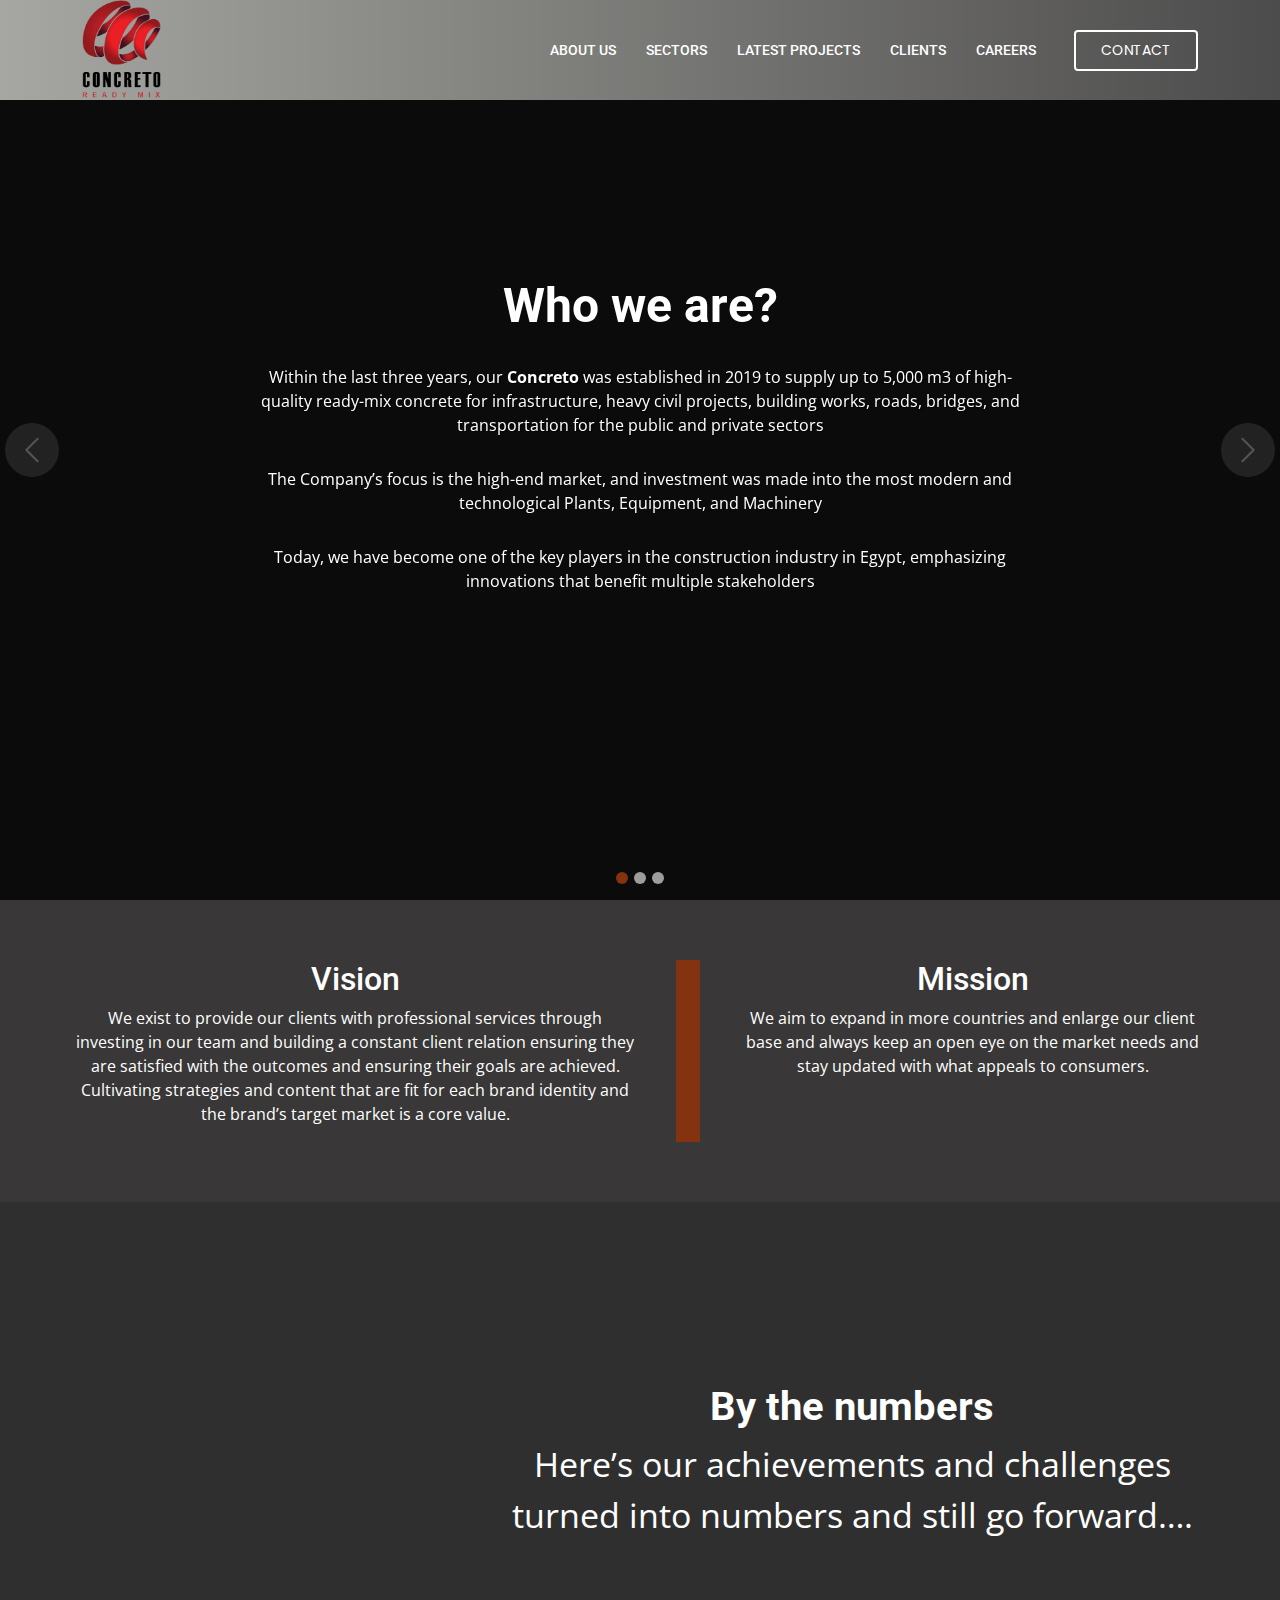
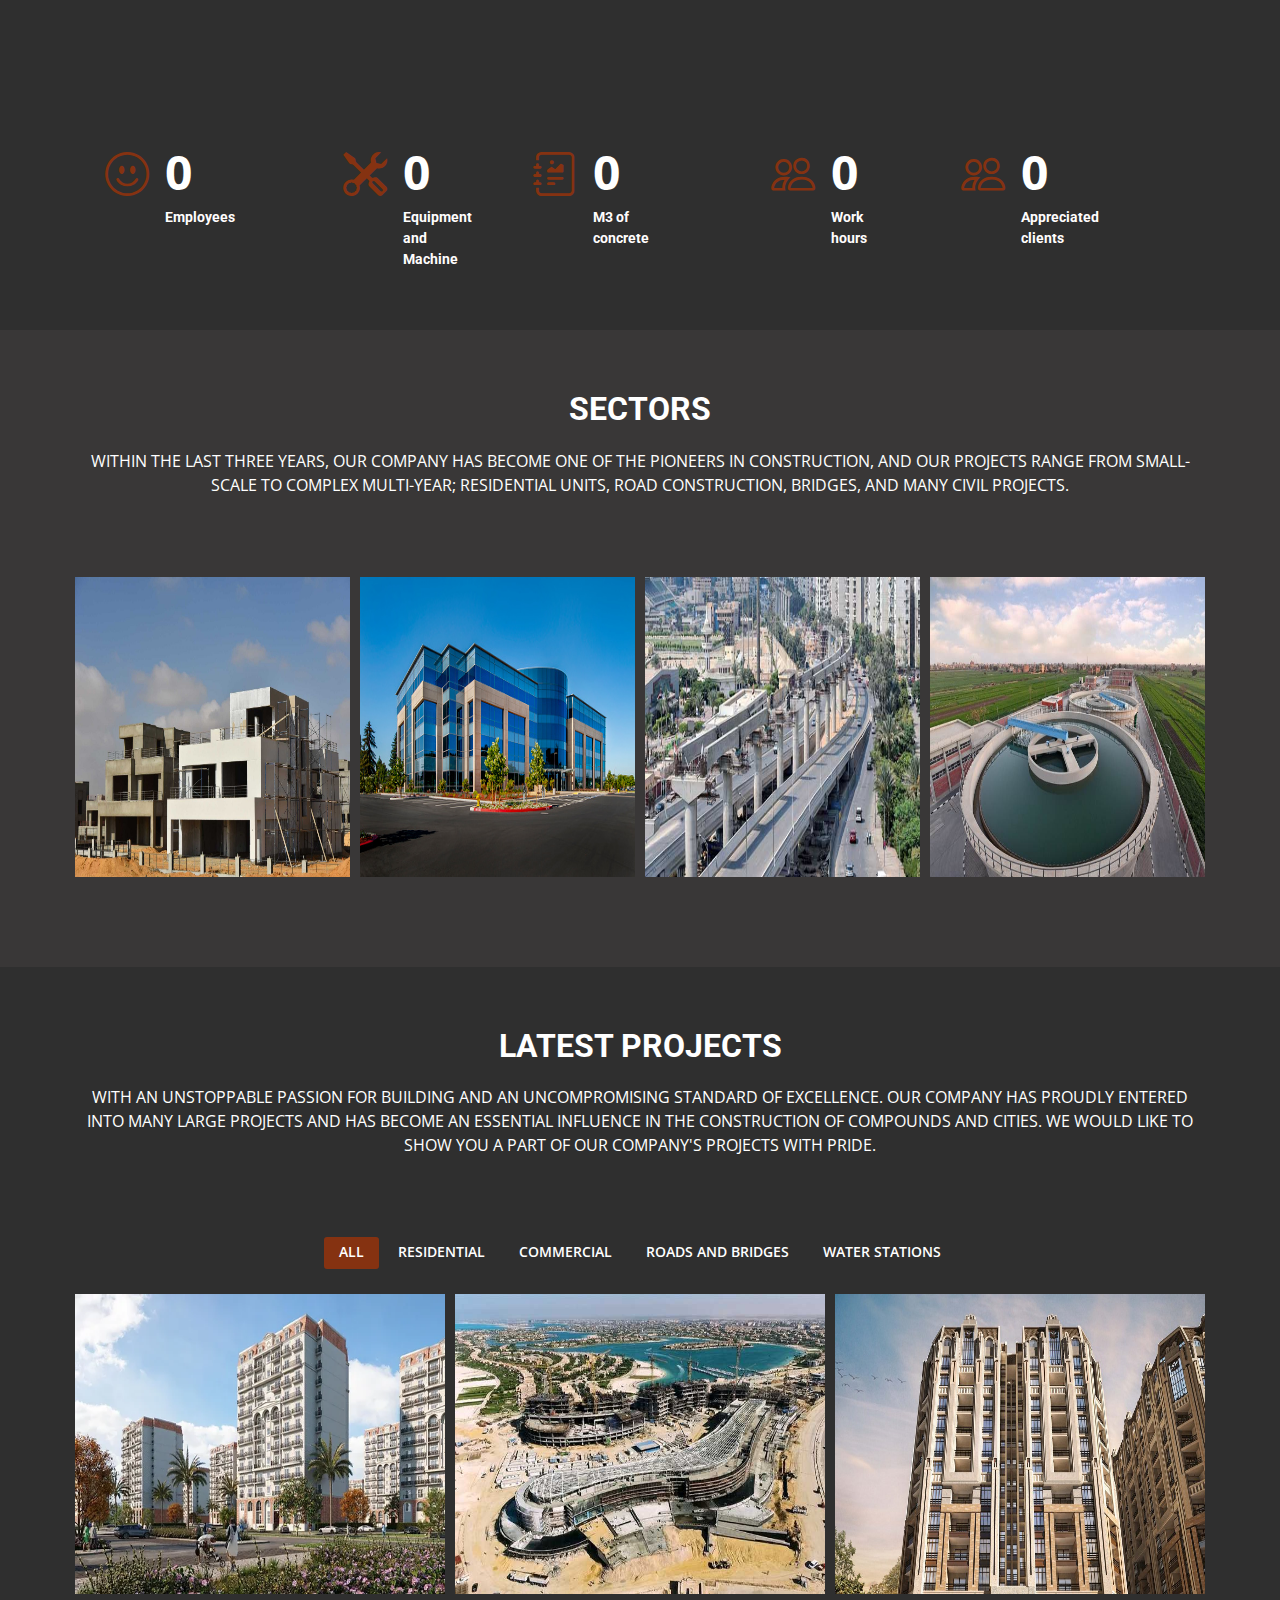
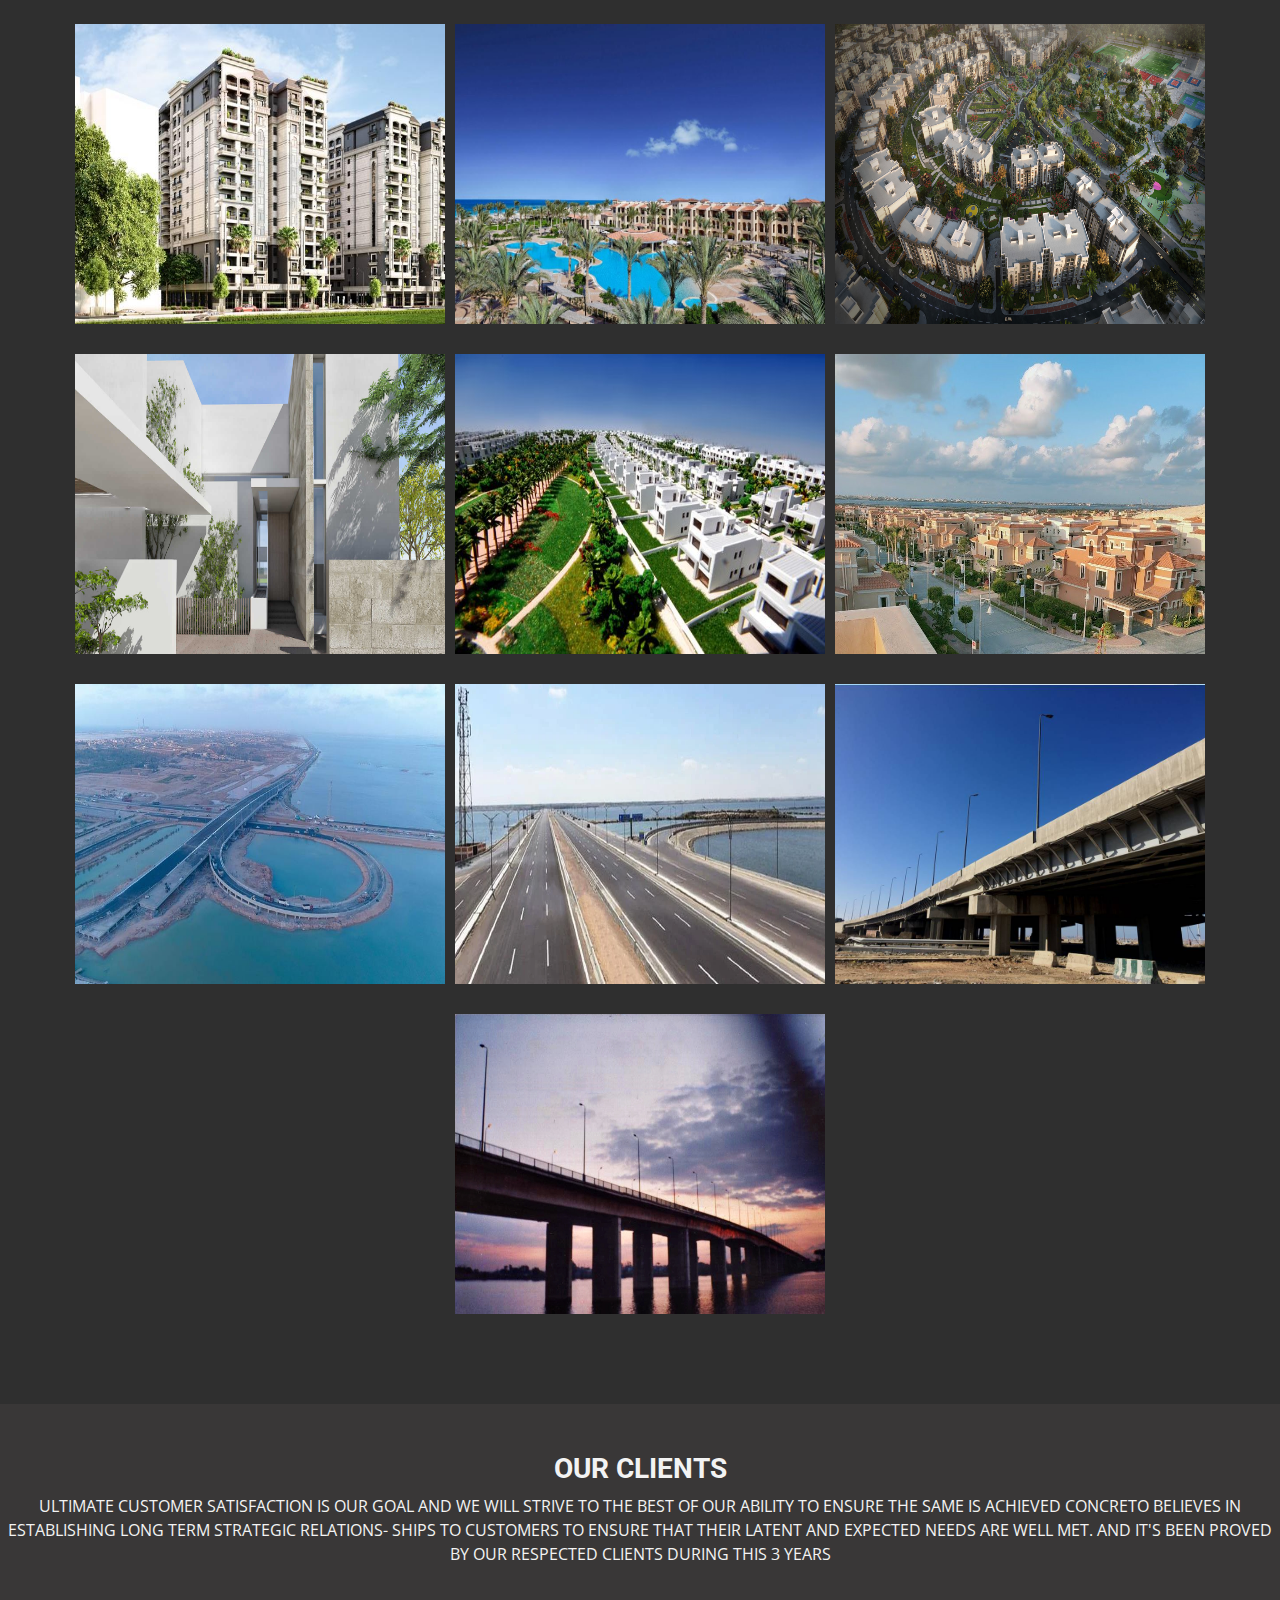
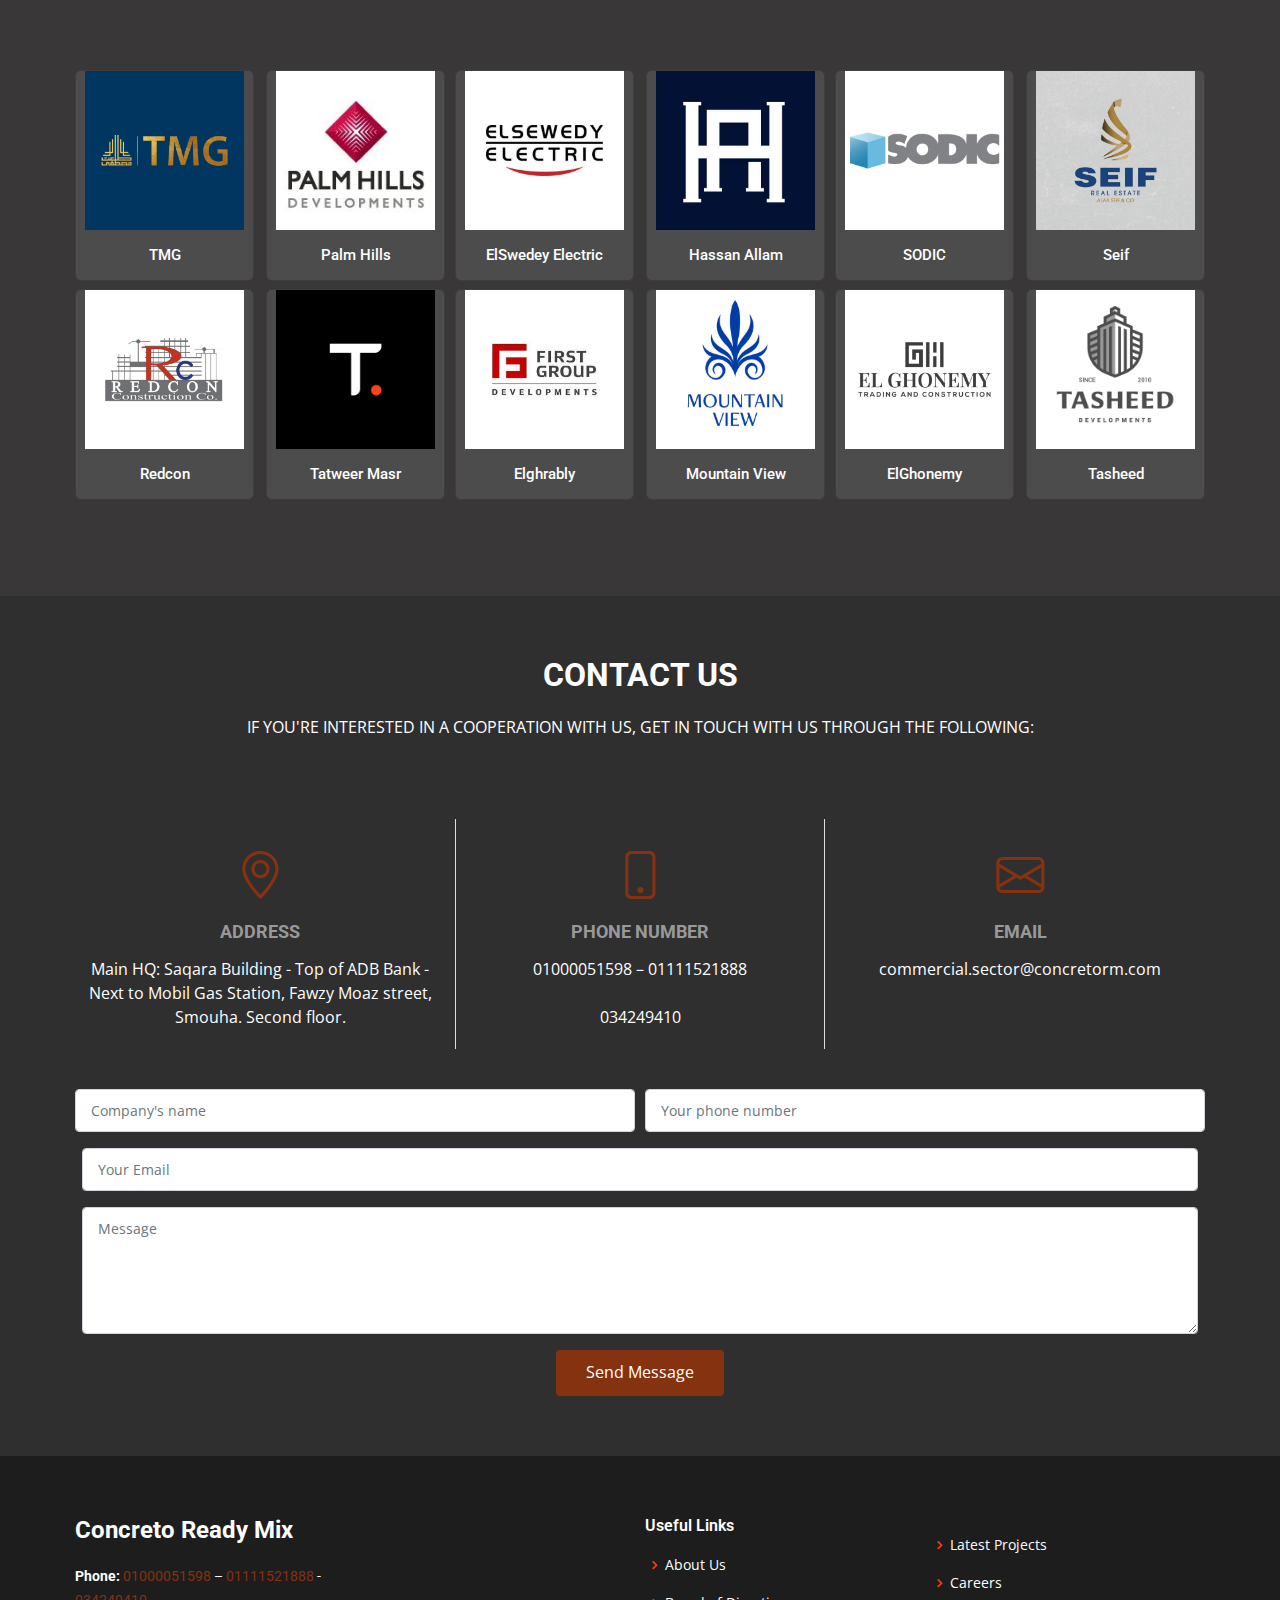
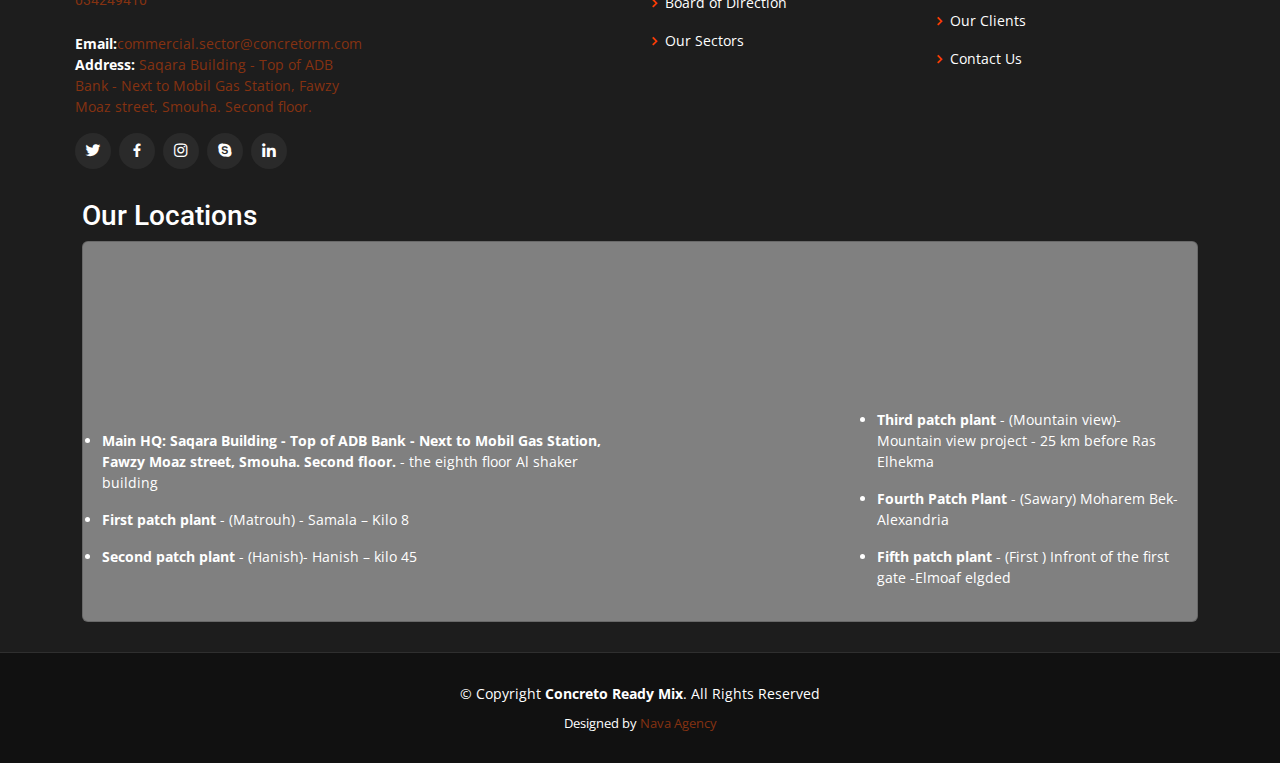
==== commit acbb8ae1: "Add files via upload" ====
--- a/index.html
+++ b/index.html
@@ -5,7 +5,7 @@
   <meta charset="utf-8">
   <meta content="width=device-width, initial-scale=1.0" name="viewport">
 
-  <title>Concreto Remix</title>
+  <title>Concreto Ready Mix</title>
   <meta content="" name="description">
   <meta content="" name="keywords">
 
@@ -1191,7 +1191,7 @@
             <div class="contact-address">
               <i class="bi bi-geo-alt"></i>
               <h3>Address</h3>
-              <address><a href='https://goo.gl/maps/YJQKXgajnWKVoTVL6' target="_blank">Main HQ: 4 Tout Ankh Amoun st. - The eighth floor - Al shaker building</a></address>
+              <address><a href='https://goo.gl/maps/YJQKXgajnWKVoTVL6' target="_blank">Main HQ: Saqara Building - Top of ADB Bank - Next to Mobil Gas Station, Fawzy Moaz street, Smouha. Second floor.</a></address>
             </div>
           </div>
 
@@ -1255,11 +1255,11 @@
 
           <div class="col-lg-3 col-md-6">
             <div class="footer-info">
-              <h3>Concreto Remix</h3>
+              <h3>Concreto Ready Mix</h3>
               <p>
                 <strong>Phone:</strong> <a href='tel:01000051598'>01000051598 </a> – <a href='tel:01111521888'>01111521888</a> - <a href='tel:034249410'>034249410</a></p> </br>
                 <strong>Email:</strong><a href="mailto:commercial.sector@concretorm.com">commercial.sector@concretorm.com</a>  <br>
-                <strong>Address:</strong><a href='https://goo.gl/maps/YJQKXgajnWKVoTVL6' target="_blank"> 4 Tout Ankh Amoun st. - the eighth floor - Al shaker building</a>
+                <strong>Address:</strong><a href='https://goo.gl/maps/YJQKXgajnWKVoTVL6' target="_blank"> Saqara Building - Top of ADB Bank - Next to Mobil Gas Station, Fawzy Moaz street, Smouha. Second floor.</a>
                 <br>
               </p>
               <div class="social-links mt-3">
@@ -1319,7 +1319,7 @@
                     <td><i class="fas fa-map-marker-alt"></i></td>
                     <td>
                       <address><li>
-                        <a href='https://goo.gl/maps/YJQKXgajnWKVoTVL6' target="_blank" style="color:white;"><strong>Main HQ: 4 Tout Ankh Amoun st.</strong> - the eighth floor
+                        <a href='https://goo.gl/maps/YJQKXgajnWKVoTVL6' target="_blank" style="color:white;"><strong>Main HQ: Saqara Building - Top of ADB Bank - Next to Mobil Gas Station, Fawzy Moaz street, Smouha. Second floor.</strong> - the eighth floor
                           Al shaker building</a></li>
                       </address>
                       <address><li>
@@ -1361,13 +1361,13 @@
 
     <div class="container">
       <div class="copyright">
-        &copy; Copyright <strong><span>Concreto Remix</span></strong>. All Rights Reserved
+        &copy; Copyright <strong><span>Concreto Ready Mix</span></strong>. All Rights Reserved
       </div>
       <div class="credits">
         <!-- All the links in the footer should remain intact. -->
         <!-- You can delete the links only if you purchased the pro version. -->
         <!-- Licensing information: https://bootstrapmade.com/license/ -->
-        <!-- Purchase the pro version with working PHP/AJAX contact form: https://bootstrapmade.com/Concreto Remixin-free-bootstrap-theme/ -->
+        <!-- Purchase the pro version with working PHP/AJAX contact form: https://bootstrapmade.com/Concreto Ready Mixin-free-bootstrap-theme/ -->
         Designed by <a href="http://www.navamarketingagency.com">Nava Agency</a>      </div>
     </div>
   </footer><!-- End Footer -->
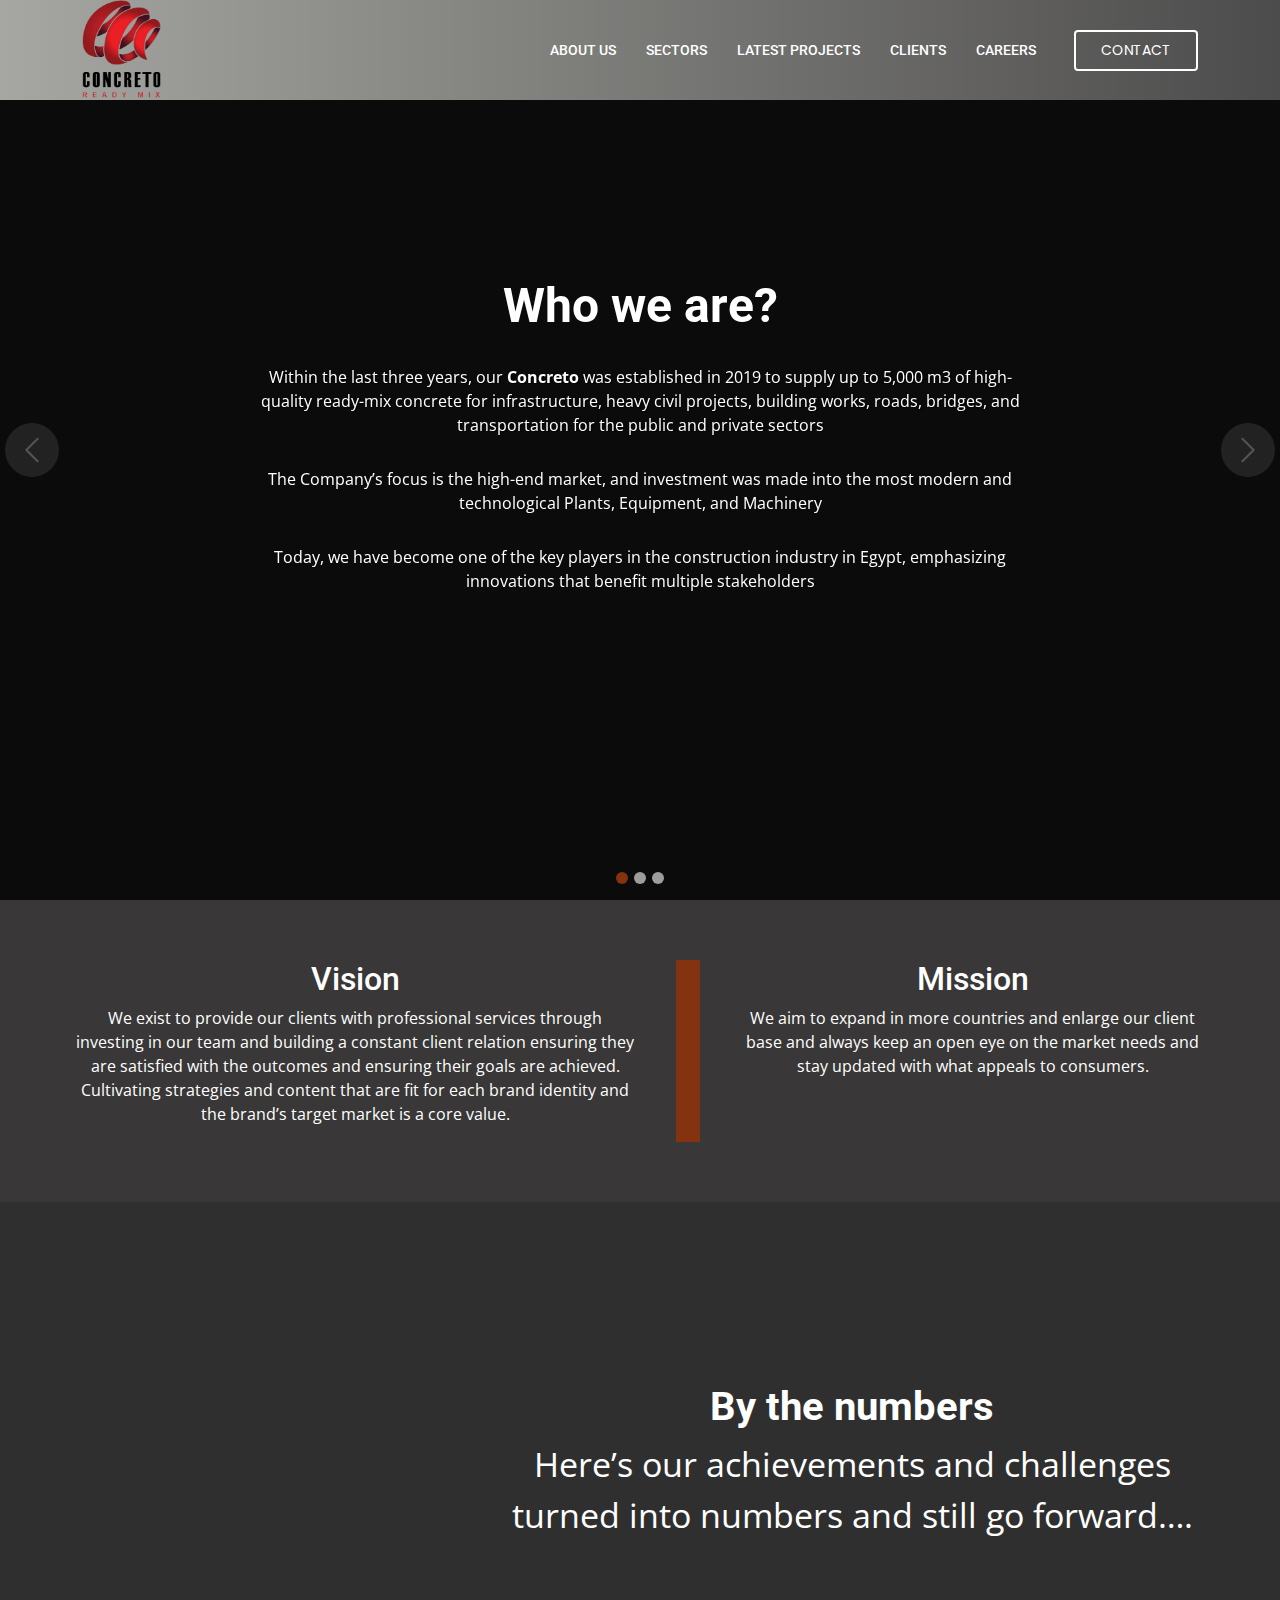
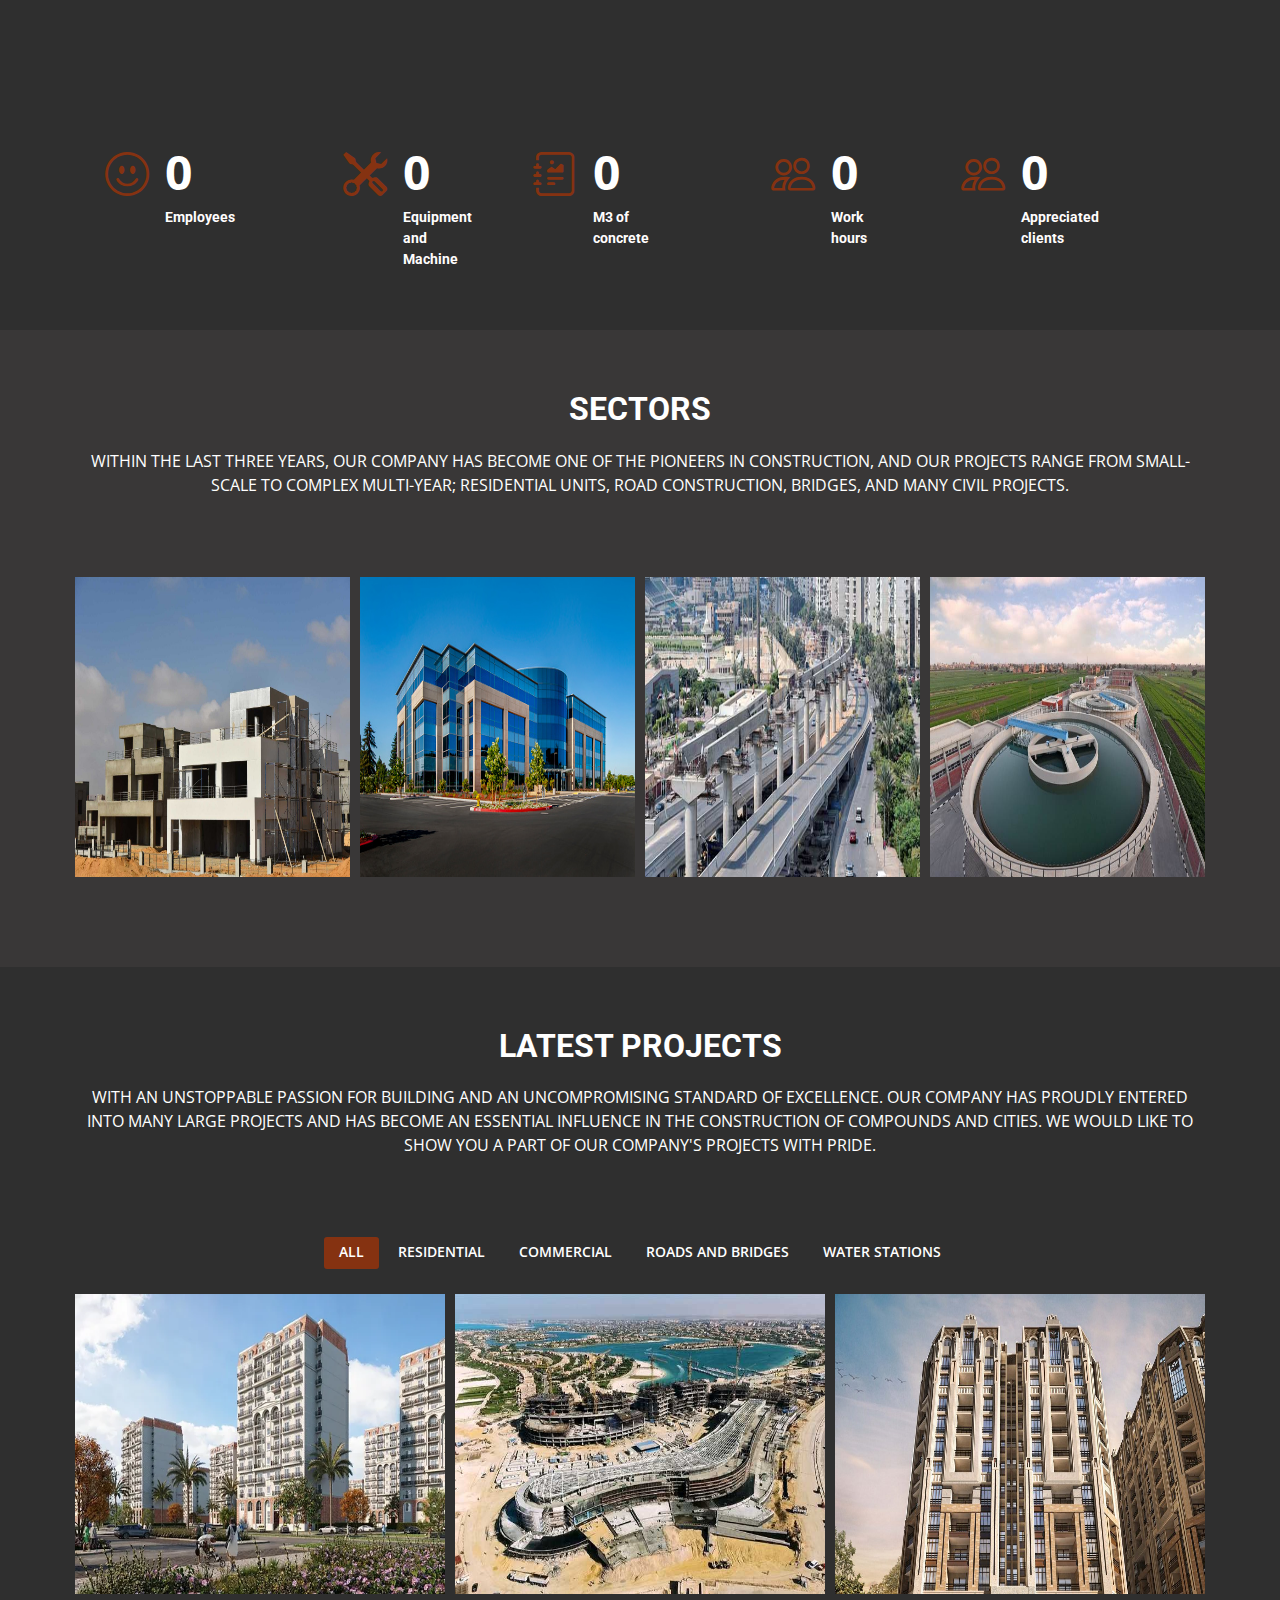
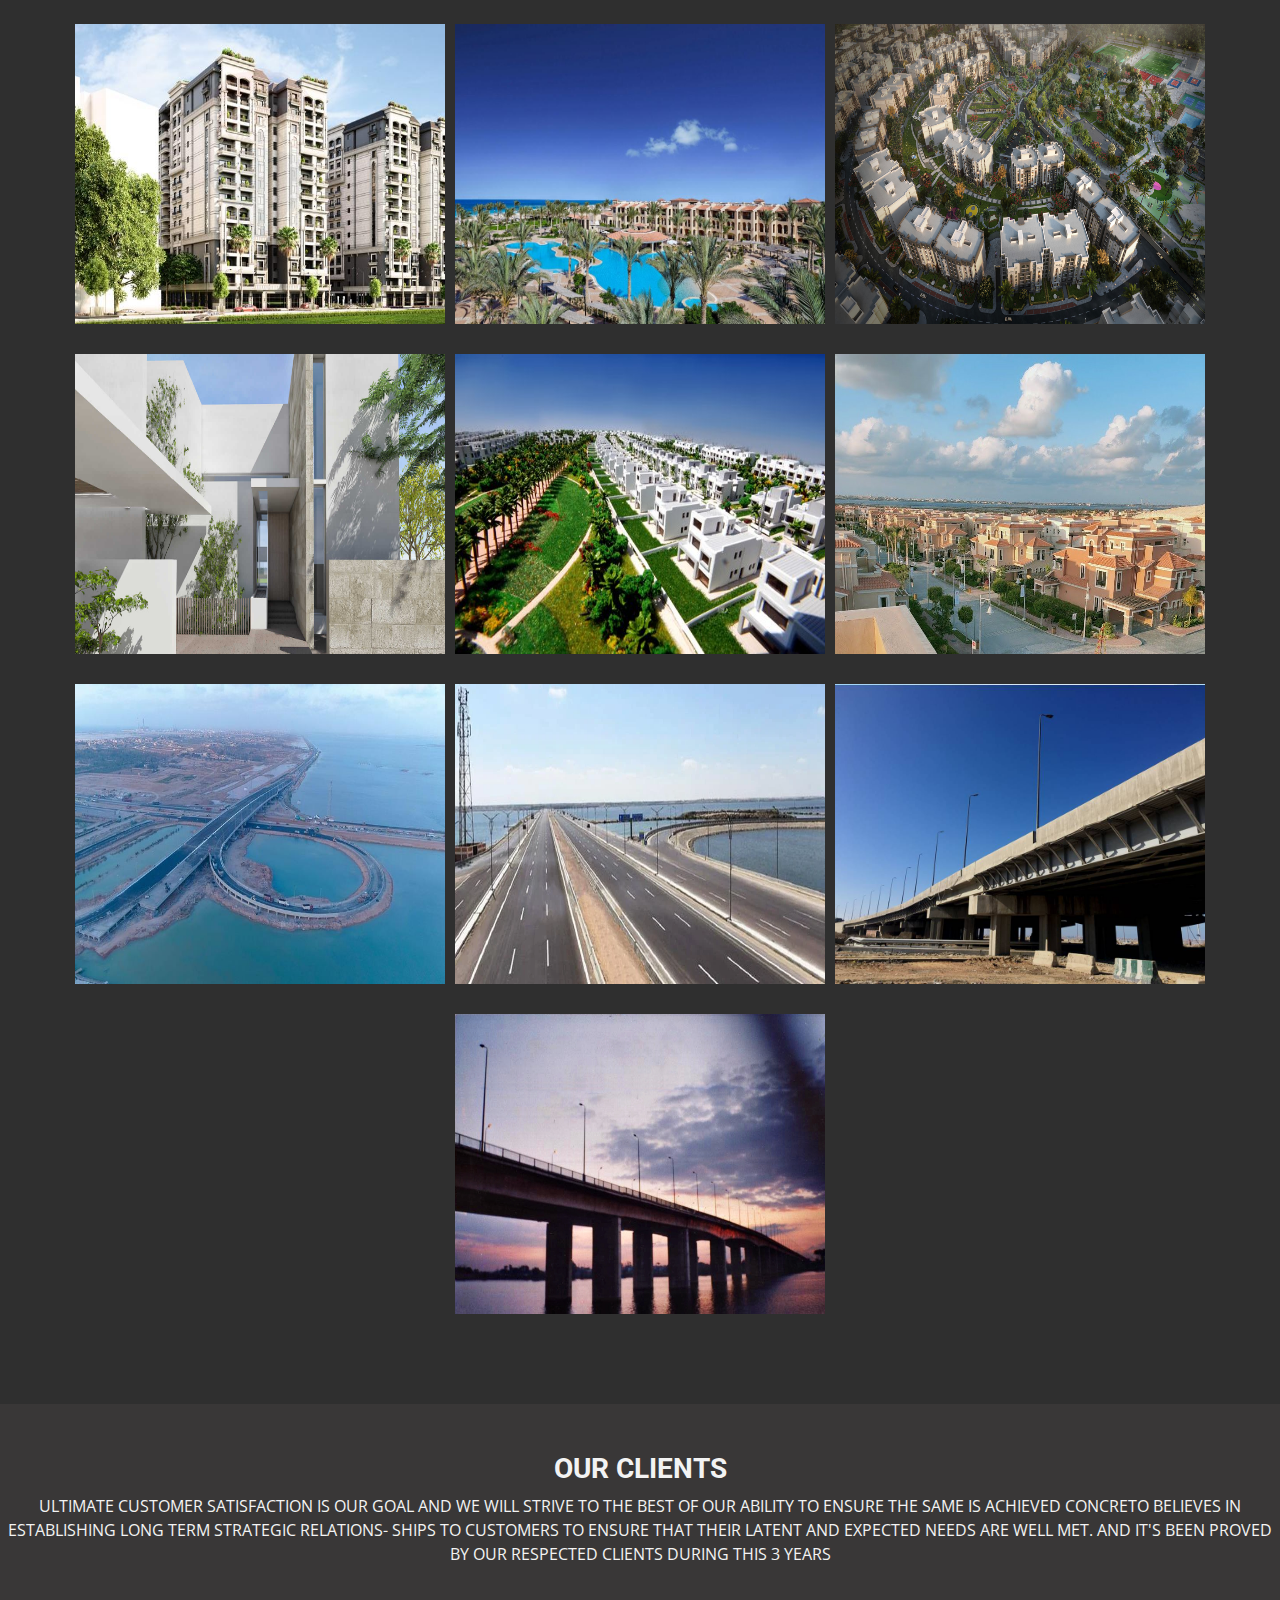
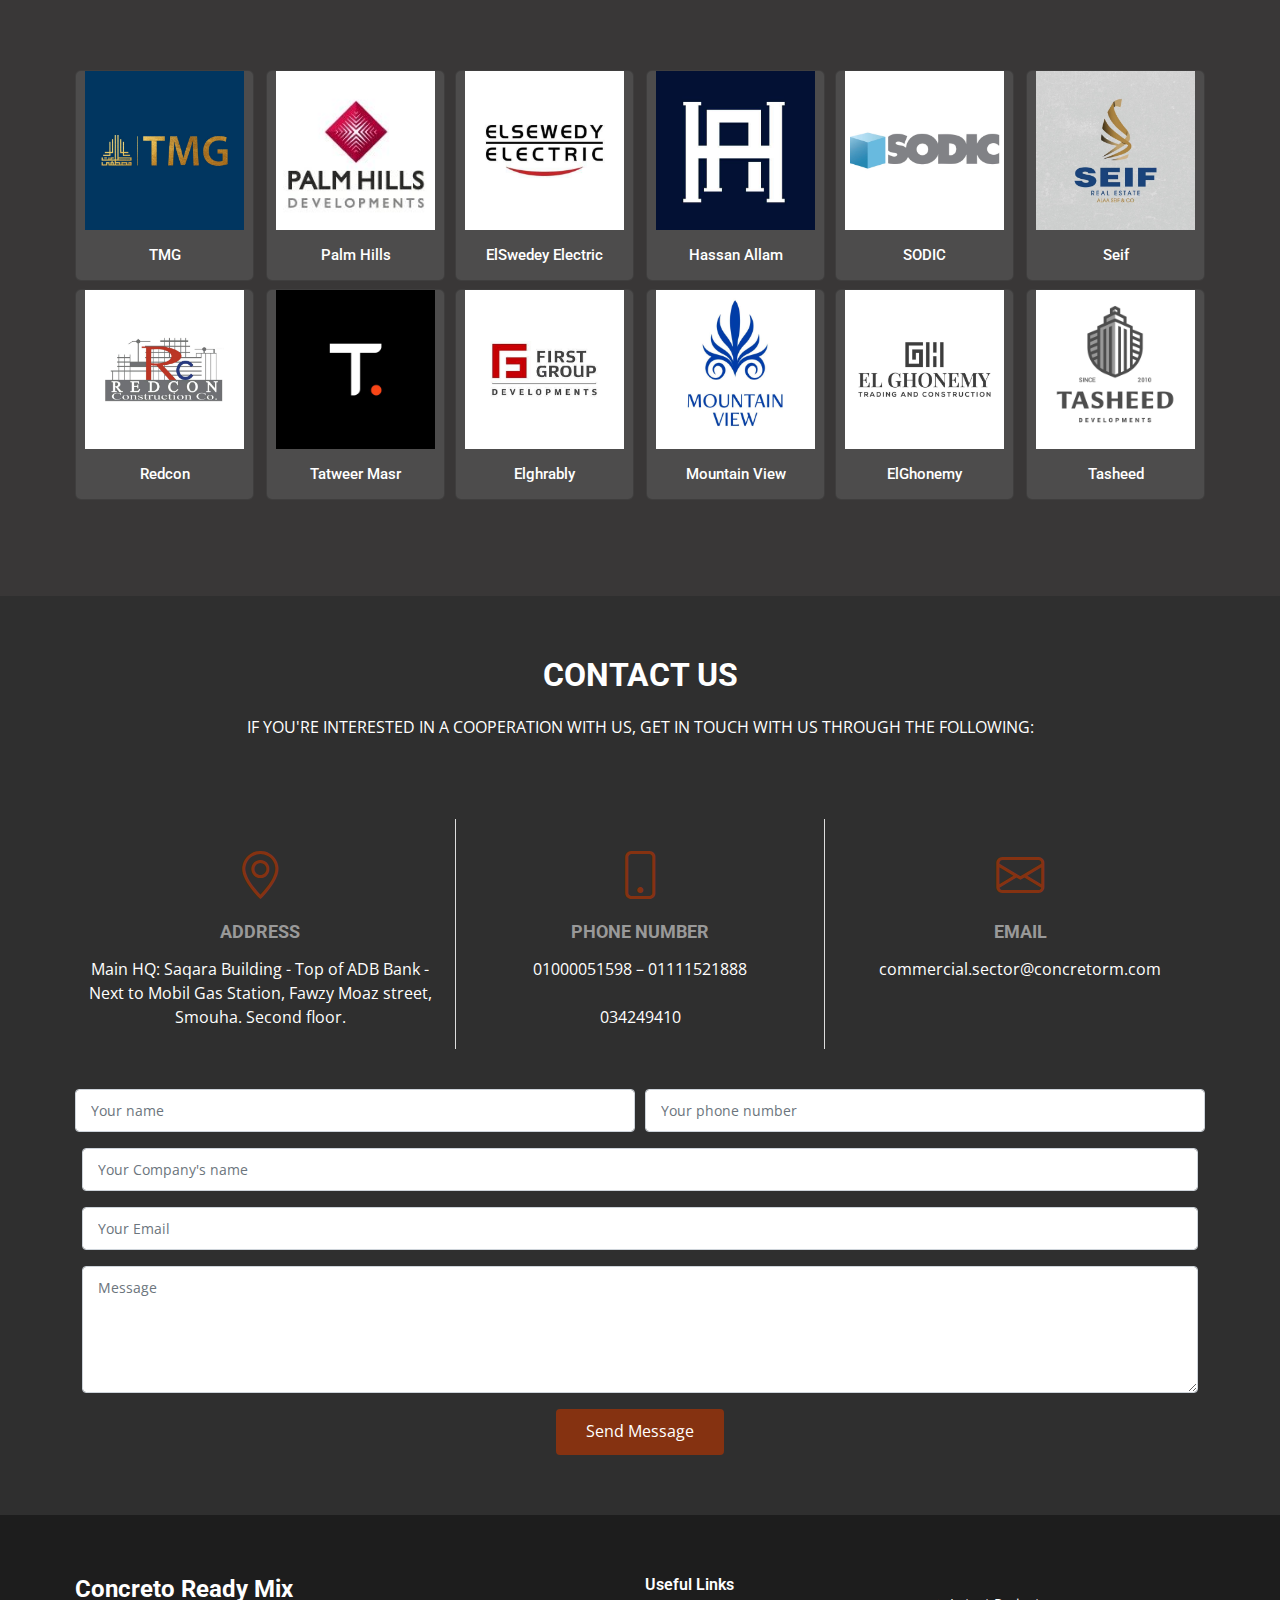
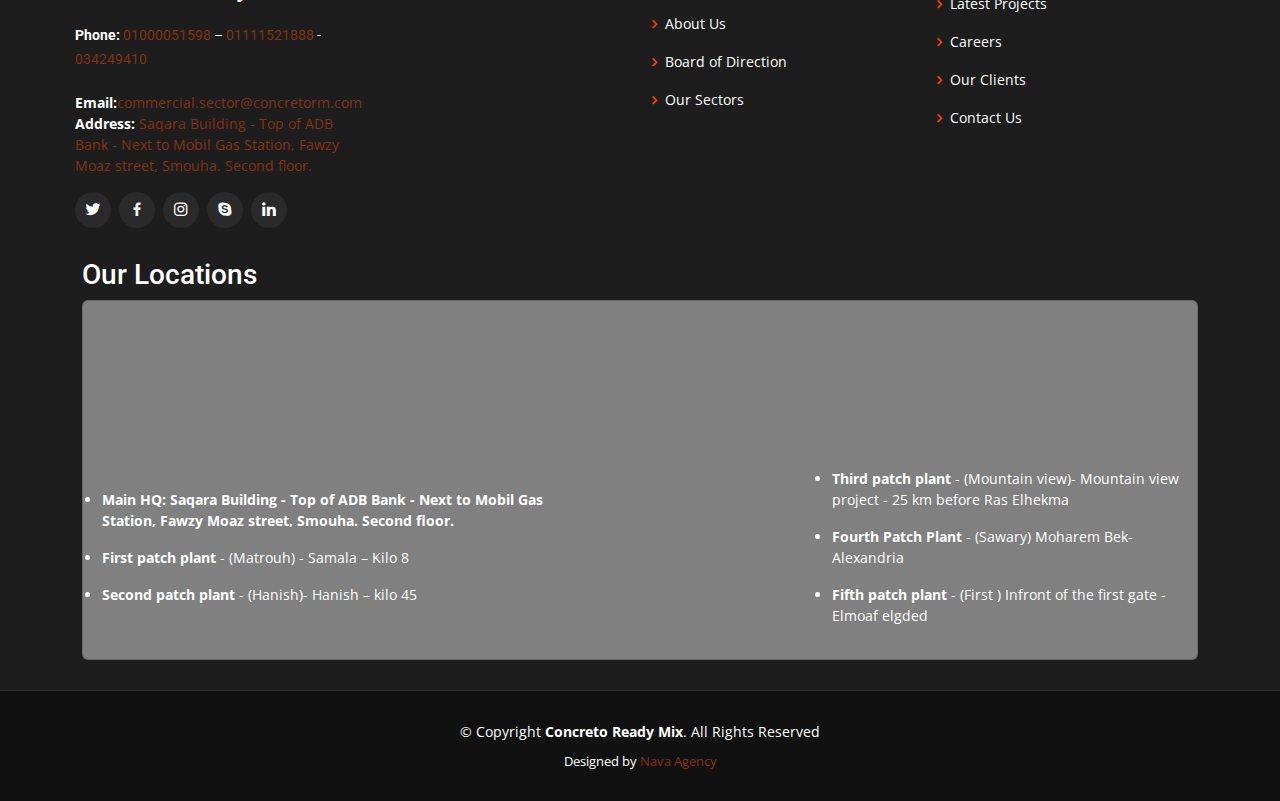
==== commit 444ffd72: "Add files via upload" ====
--- a/index.html
+++ b/index.html
@@ -1218,12 +1218,16 @@
           <form action="forms/contact.php" method="post" role="form" class="php-email-form">
             <div class="row">
               <div class="col-md-6 form-group">
-                <input type="text" name="name" class="form-control" id="name" placeholder="Company's name" data-rule="minlen:4" data-msg="Please enter at least 4 chars">
+                <input type="text" name="name" class="form-control" id="name" placeholder="Your name" data-rule="minlen:4" data-msg="Please enter at least 4 chars">
               </div>
               <div class="col-md-6 form-group mt-3 mt-md-0">
                 <input type="number" class="form-control" name="number" id="number" placeholder="Your phone number" data-rule="email" data-msg="Please enter a valid number">
               </div>
             </div>
+            <div class="form-group mt-3">
+              <input type="text" class="form-control" name="email" id="email" placeholder="Your Company's name" required>
+            </div>
+
             <div class="form-group mt-3">
               <input type="text" class="form-control" name="email" id="email" placeholder="Your Email" required>
             </div>
@@ -1319,8 +1323,7 @@
                     <td><i class="fas fa-map-marker-alt"></i></td>
                     <td>
                       <address><li>
-                        <a href='https://goo.gl/maps/YJQKXgajnWKVoTVL6' target="_blank" style="color:white;"><strong>Main HQ: Saqara Building - Top of ADB Bank - Next to Mobil Gas Station, Fawzy Moaz street, Smouha. Second floor.</strong> - the eighth floor
-                          Al shaker building</a></li>
+                        <a href='https://goo.gl/maps/YJQKXgajnWKVoTVL6' target="_blank" style="color:white;"><strong>Main HQ: Saqara Building - Top of ADB Bank - Next to Mobil Gas Station, Fawzy Moaz street, Smouha. Second floor.</strong></a></li>
                       </address>
                       <address><li>
                         <a href='' target="_blank" style="color:white;"><strong>First patch plant </strong> - (Matrouh) - Samala – Kilo 8 </a></li>
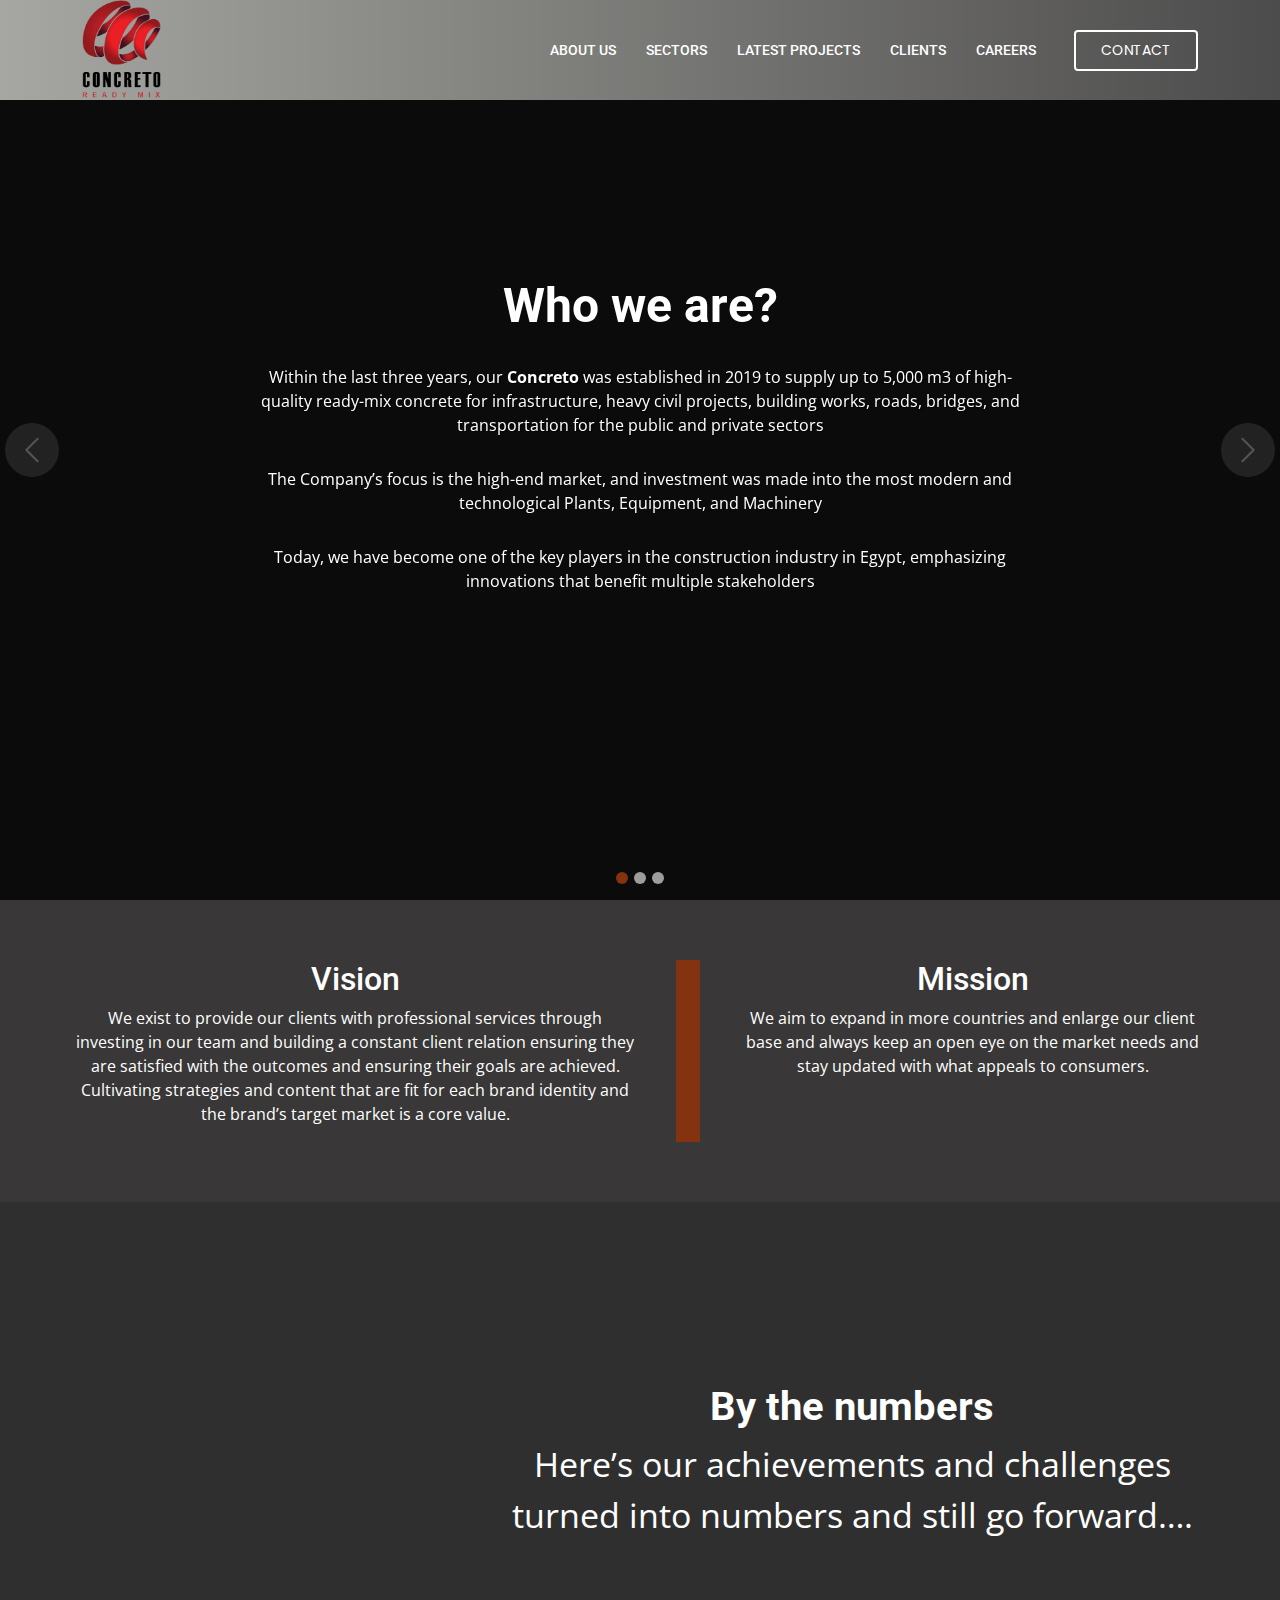
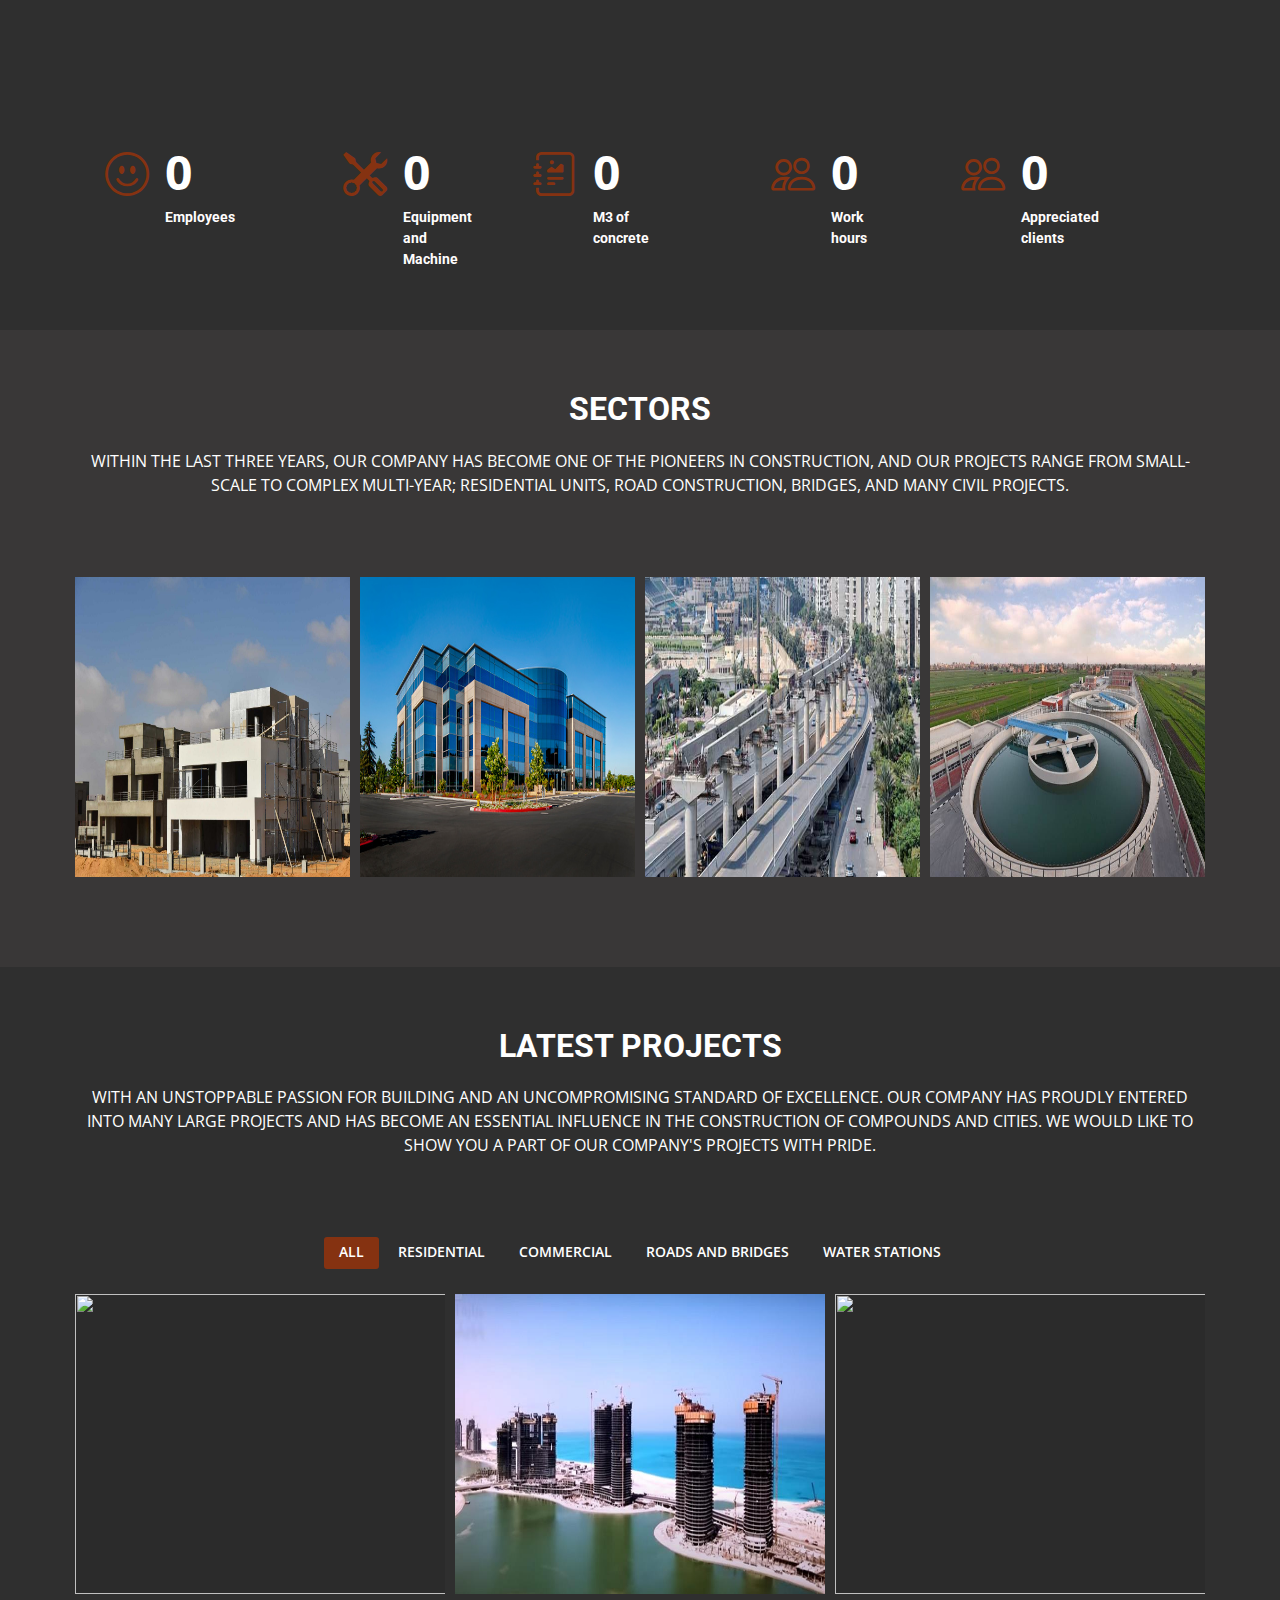
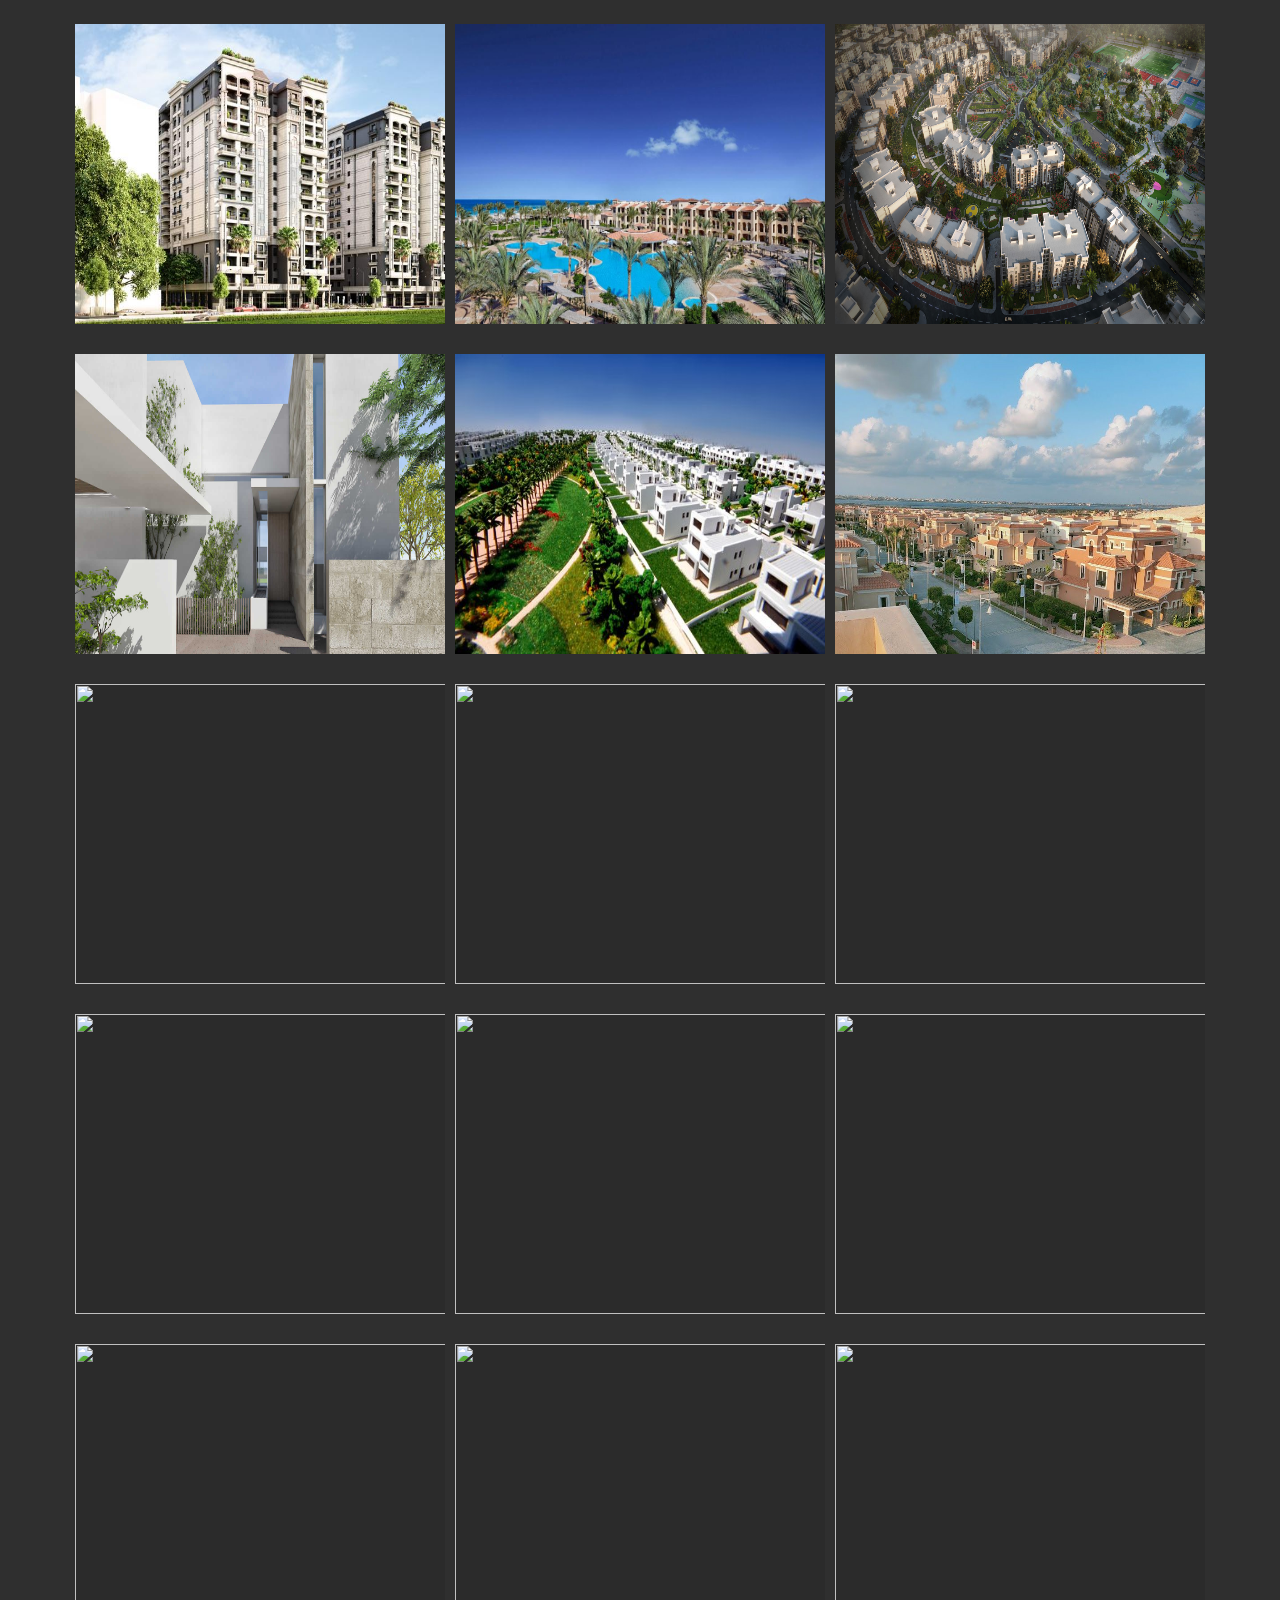
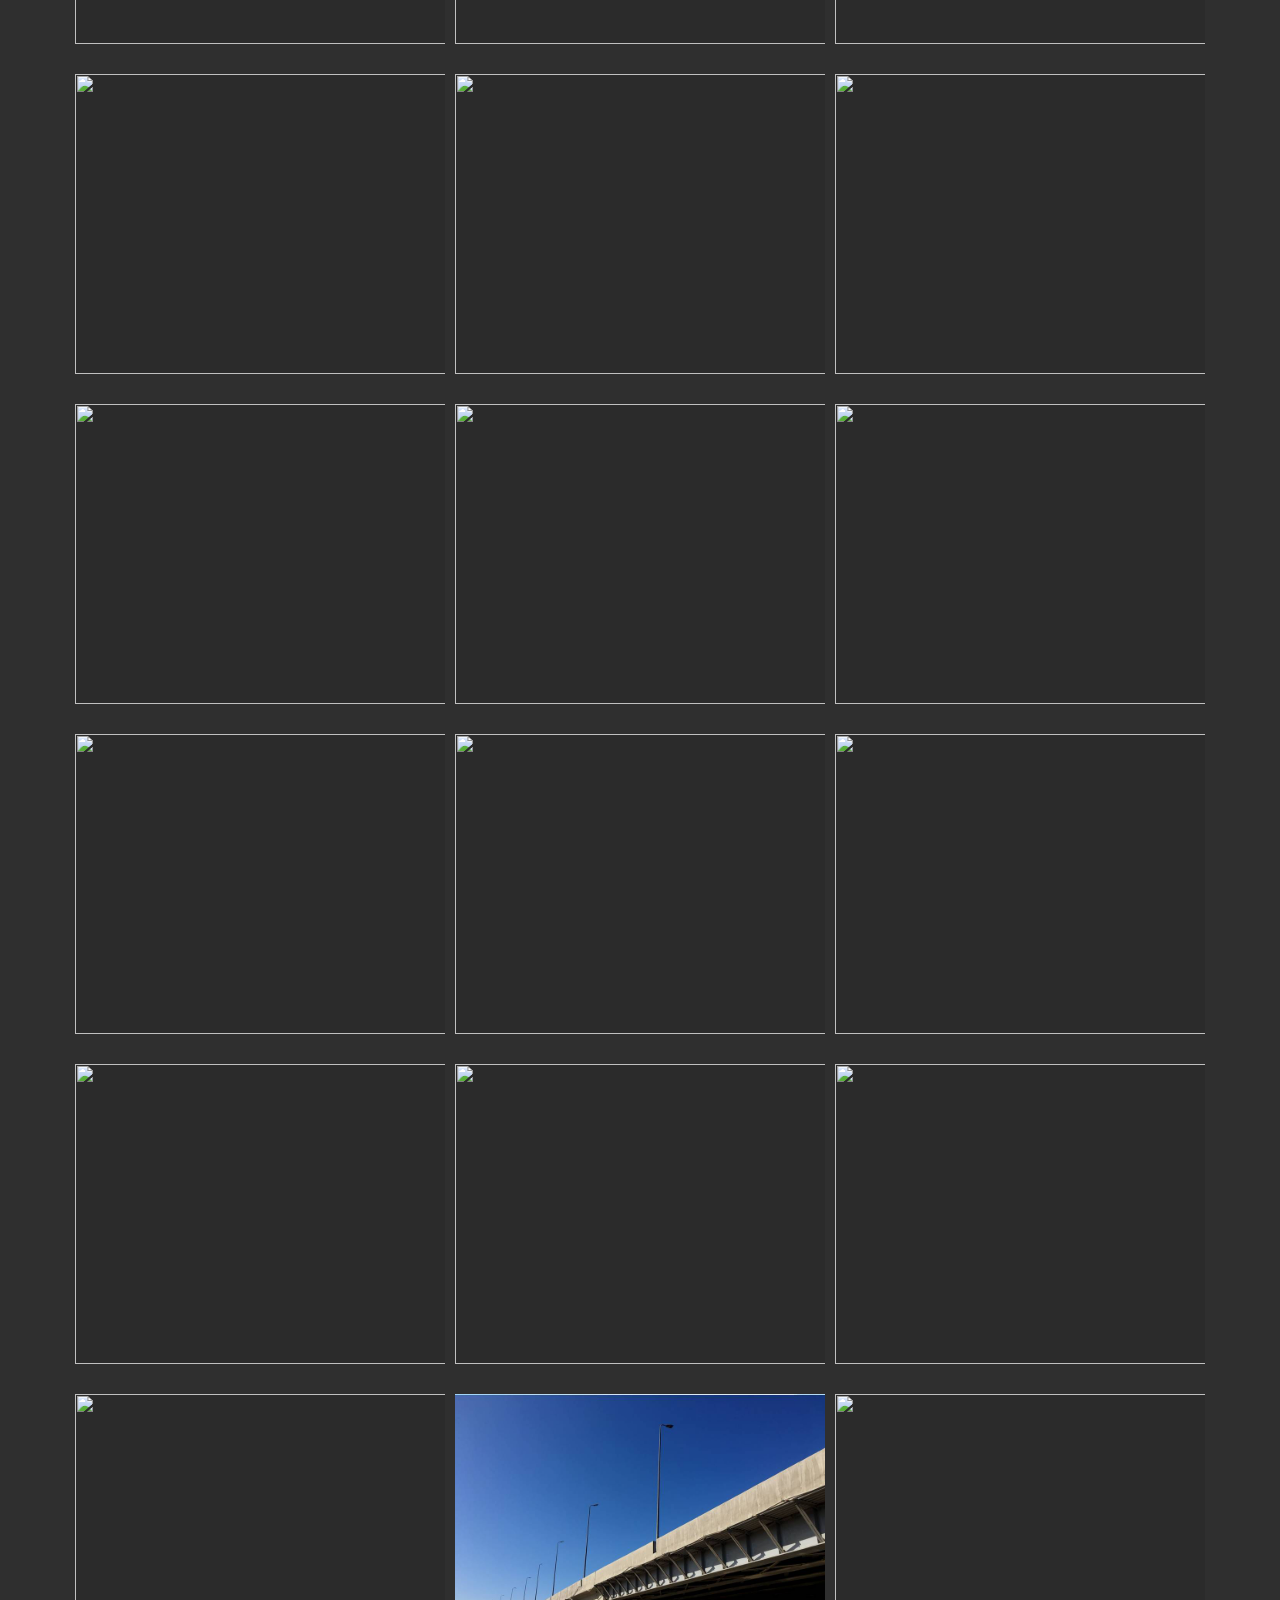
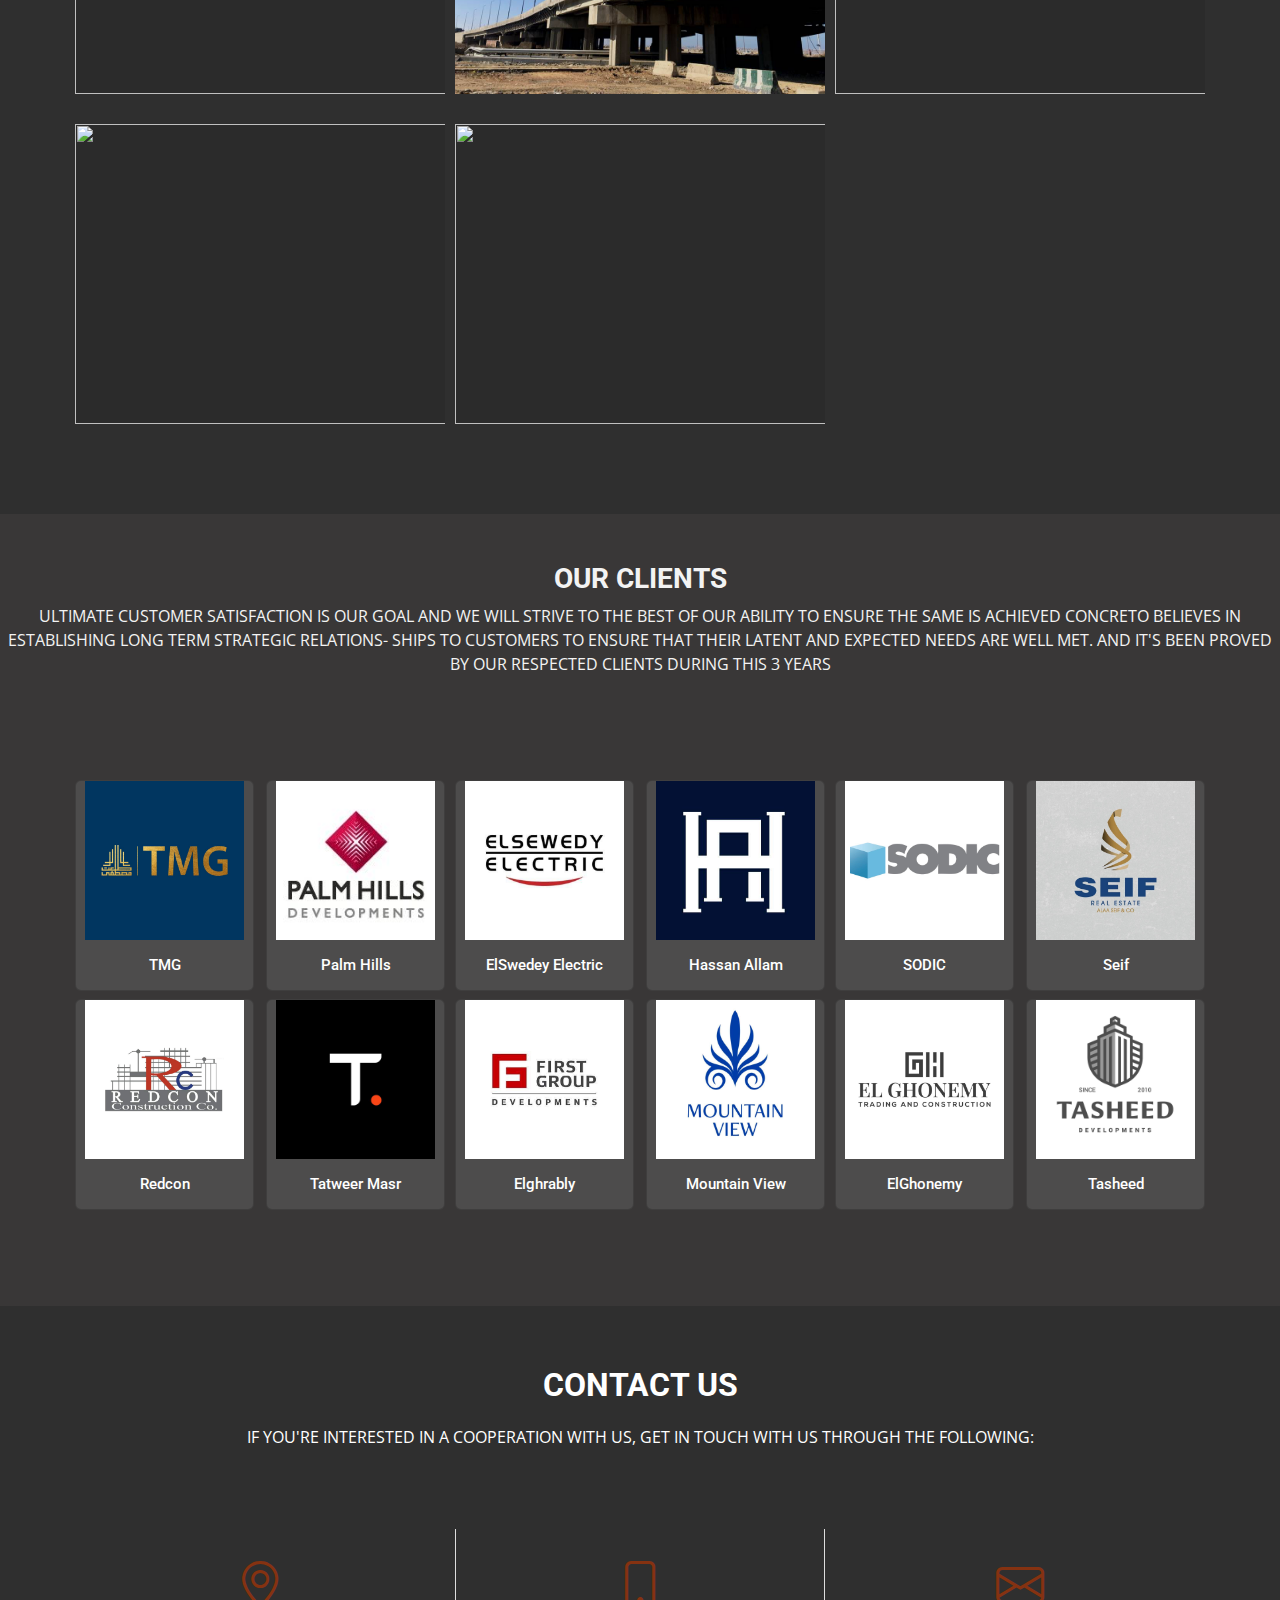
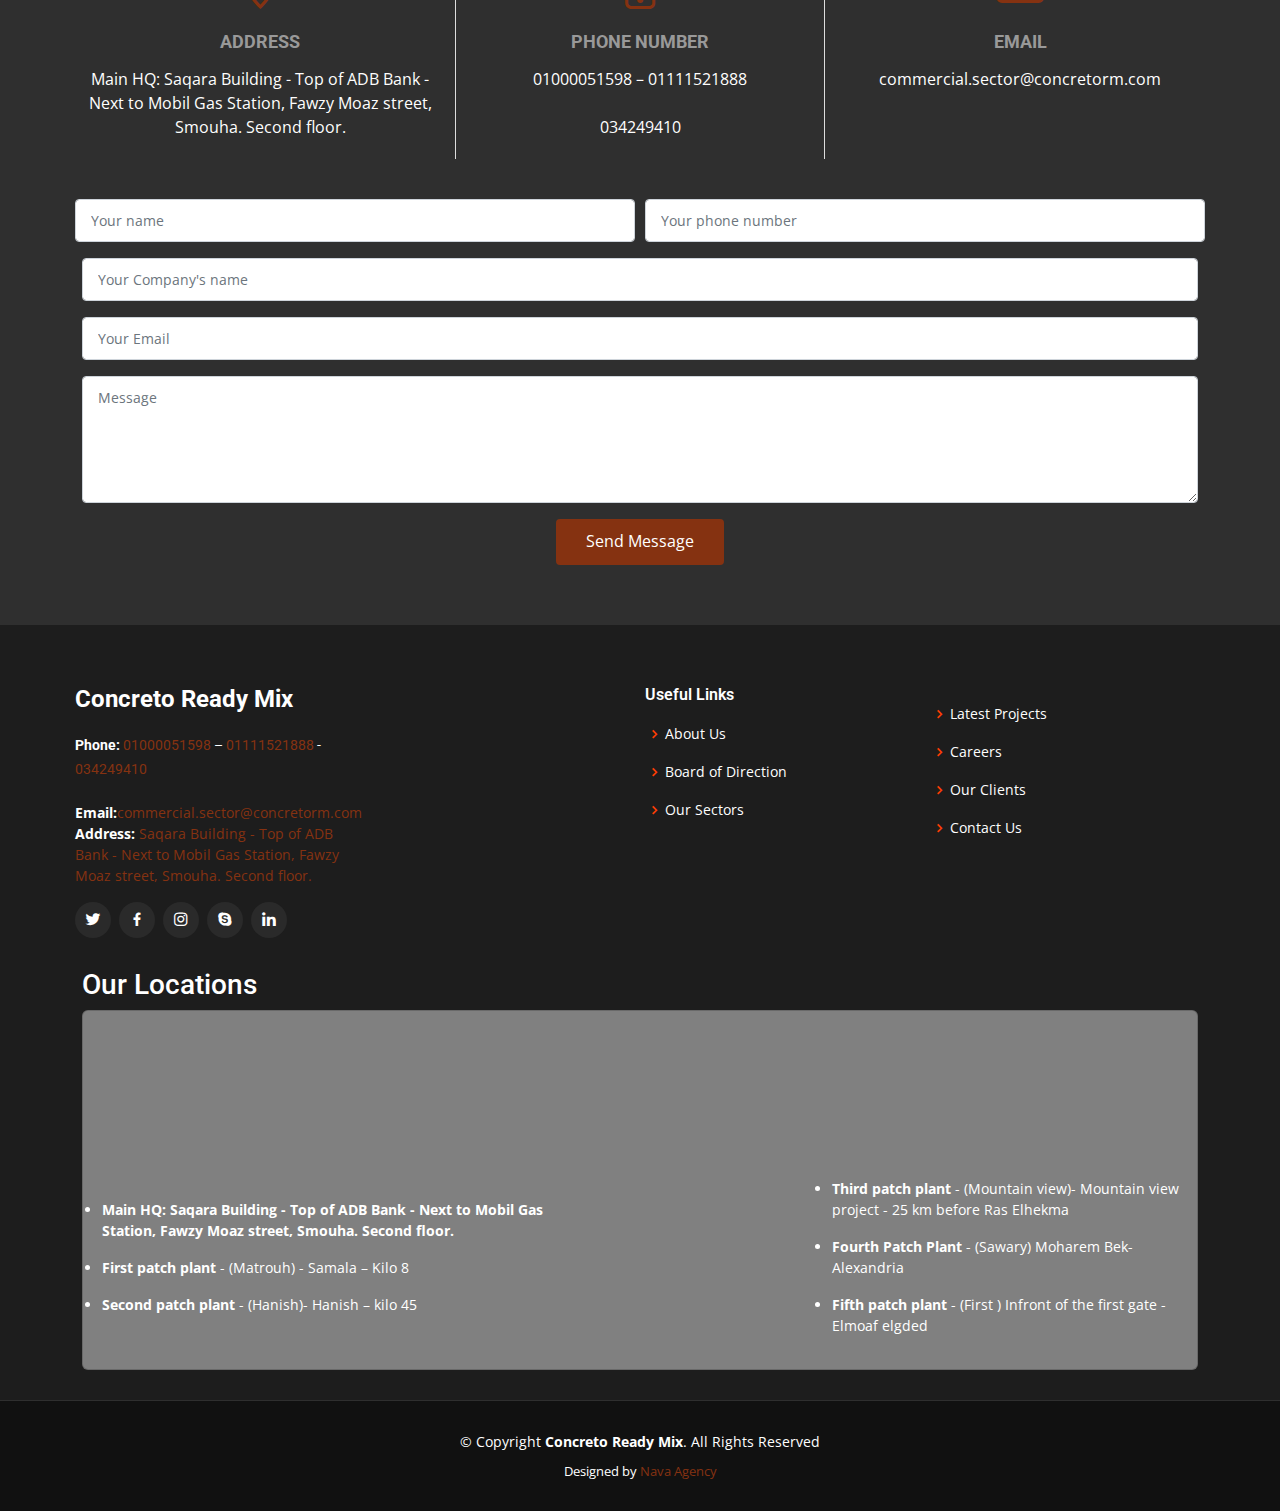
==== commit f4e1481a: "Add files via upload" ====
--- a/index.html
+++ b/index.html
@@ -32,46 +32,7 @@
 
 
   <!-- Custom CSS -->
-<style>
-
-#video-carousel {
-position: relative;
-width: 100%;
-height: 500px;
-overflow: hidden;
- }
-  
-  
-#video-carousel video {
-  position: absolute;
-  top: 0;
-  left: 0;
-  object-fit: fill !important;
-}
-  
-#video-carousel .carousel {
-  position: absolute;
-  /* bottom: 0;
-  left: 0;
-  padding: 20px; */
-  box-sizing: border-box;
-  background-color: rgba(0, 0, 0, 0.5);
-  color: #fff;
-}
-  
-  
-  
-#video-carousel .carousel h2 {
-   margin-top: 0;
-}
-  
-  
-  
-#video-carousel .carousel p {
-   margin-bottom: 0;
-}
-
-  </style>
+
 </head>
 
 <body>
@@ -657,7 +618,7 @@
 
           <div class="col-lg-4 col-md-6 portfolio-item filter-resid">
             <div class="portfolio-wrap">
-              <img src="assets/img/portfolio/swaary.webp" class="img-fluid" alt="">
+              <img src="assets/img/portfolio/sawary-1.jpg" class="img-fluid" alt="">
               <div class="portfolio-info">
                 <!-- <h4>concrete</h4> -->
                 <div style="background-color: rgba(0,0,0,0); height: 100%; width: 100%">
@@ -674,11 +635,11 @@
 
           <div class="col-lg-4 col-md-6 portfolio-item filter-resid">
             <div class="portfolio-wrap">
-              <img src="assets/img/portfolio/new-alameen.jpg" class="img-fluid" alt="">
+              <img src="assets/img/portfolio/alameen-1.jpg" class="img-fluid" alt="">
               <div class="portfolio-info">
                 <!-- <h4>concrete</h4> -->
                 <div style="background-color: rgba(0,0,0,0); height: 100%; width: 100%">
-                  <a href="latest-projects.html#valore" title="More Details"> <img src="rgba(0,0,0,0.1)" alt="" >  </a>
+                  <a href="latest-projects.html#alamen" title="More Details"> <img src="rgba(0,0,0,0.1)" alt="" >  </a>
                 </div>
                 <div class="portfolio-links">
                   <!-- <a href="assets/img/portfolio/slide-2.webp" data-gallery="portfolioGallery" class="portfolio-lightbox" title="Concrete 2"><i class="bx bx-plus"></i></a> -->
@@ -690,15 +651,15 @@
 
           <div class="col-lg-4 col-md-6 portfolio-item filter-resid">
             <div class="portfolio-wrap">
-              <img src="assets/img/portfolio/valore.jpg" class="img-fluid" alt="">
+              <img src="assets/img/portfolio/valore-1.jpg" class="img-fluid" alt="">
               <div class="portfolio-info">
                 <!-- <h4>concrete</h4> -->
                 <div style="background-color: rgba(0,0,0,0); height: 100%; width: 100%">
-                  <a href="latest-projects.html#valore" title="More Details"> <img src="rgba(0,0,0,0.1)" alt="" >  </a>
+                  <a href="latest-projects.html#alfarafra" title="More Details"> <img src="rgba(0,0,0,0.1)" alt="" >  </a>
                 </div>
                 <div class="portfolio-links">
                   <!-- <a href="assets/img/portfolio/slide-2.webp" data-gallery="portfolioGallery" class="portfolio-lightbox" title="Concrete 2"><i class="bx bx-plus"></i></a> -->
-                  <a href="latest-projects.html#valore" title="More Details"><strong>Smouha project</strong></a>
+                  <a href="latest-projects.html#alfarafra" title="More Details"><strong>Al-Farafra Housing Project</strong></a>
                 </div>
               </div>
             </div>
@@ -734,7 +695,7 @@
             </div>
           </div>
 
-          <div class="col-lg-4 col-md-6 portfolio-item filter-resid filter-comm">
+          <div class="col-lg-4 col-md-6 portfolio-item filter-resid">
             <div class="portfolio-wrap">
               <img src="assets/img/portfolio/alexwest.jpg" class="img-fluid" alt="">
               <div class="portfolio-info">
@@ -794,16 +755,317 @@
             </div>
           </div>
 
+          <div class="col-lg-4 col-md-6 portfolio-item filter-resid">
+            <div class="portfolio-wrap">
+              <img src="assets/img/portfolio/matrouh-1.jpg" class="img-fluid" alt="">
+              <div class="portfolio-info">
+                <div style="background-color: rgba(0,0,0,0); height: 100%; width: 100%">
+                  <a href="latest-projects.html#matrouhresid" title="More Details"> <img src="rgba(0,0,0,0.1)" alt="" >  </a>
+                </div>
+                <div class="portfolio-links">
+                  <!-- <a href="assets/img/portfolio/building-2.jpg" data-gallery="portfolioGallery" class="portfolio-lightbox" title="building 3"><i class="bx bx-plus"></i></a> -->
+                  <a href="latest-projects.html#matrouhresid" title="More Details"><strong>Residential city in Matrouh Governorate</strong></a>
+                </div>
+              </div>
+            </div>
+          </div>
+
+          <div class="col-lg-4 col-md-6 portfolio-item filter-resid">
+            <div class="portfolio-wrap">
+              <img src="assets/img/portfolio/ismailia-1.jpg" class="img-fluid" alt="">
+              <div class="portfolio-info">
+                <div style="background-color: rgba(0,0,0,0); height: 100%; width: 100%">
+                  <a href="latest-projects.html#ismailiahousing" title="More Details"> <img src="rgba(0,0,0,0.1)" alt="" >  </a>
+                </div>
+                <div class="portfolio-links">
+                  <!-- <a href="assets/img/portfolio/building-2.jpg" data-gallery="portfolioGallery" class="portfolio-lightbox" title="building 3"><i class="bx bx-plus"></i></a> -->
+                  <a href="latest-projects.html#ismailiahousing" title="More Details"><strong>Ismailia New Housing Project</strong></a>
+                </div>
+              </div>
+            </div>
+          </div>
+
+          <div class="col-lg-4 col-md-6 portfolio-item filter-resid">
+            <div class="portfolio-wrap">
+              <img src="assets/img/portfolio/sidigaberbrid-1.jpg" class="img-fluid" alt="">
+              <div class="portfolio-info">
+                <div style="background-color: rgba(0,0,0,0); height: 100%; width: 100%">
+                  <a href="latest-projects.html#" title="More Details"> <img src="rgba(0,0,0,0.1)" alt="" >  </a>
+                </div>
+                <div class="portfolio-links">
+                  <!-- <a href="assets/img/portfolio/building-2.jpg" data-gallery="portfolioGallery" class="portfolio-lightbox" title="building 3"><i class="bx bx-plus"></i></a> -->
+                  <a href="latest-projects.html#salamtowers" title="More Details"><strong>Elsalam Towers "Sidi Gaber"</strong></a>
+                </div>
+              </div>
+            </div>
+          </div>
+
+          <div class="col-lg-4 col-md-6 portfolio-item filter-resid">
+            <div class="portfolio-wrap">
+              <img src="assets/img/portfolio/heneesh-1.jpg" class="img-fluid" alt="">
+              <div class="portfolio-info">
+                <div style="background-color: rgba(0,0,0,0); height: 100%; width: 100%">
+                  <a href="latest-projects.html#hanish" title="More Details"> <img src="rgba(0,0,0,0.1)" alt="" >  </a>
+                </div>
+                <div class="portfolio-links">
+                  <!-- <a href="assets/img/portfolio/building-2.jpg" data-gallery="portfolioGallery" class="portfolio-lightbox" title="building 3"><i class="bx bx-plus"></i></a> -->
+                  <a href="latest-projects.html#hanish" title="More Details"><strong>Sidi Hanish</strong></a>
+                </div>
+              </div>
+            </div>
+          </div>
+
+          <div class="col-lg-4 col-md-6 portfolio-item filter-resid">
+            <div class="portfolio-wrap">
+              <img src="assets/img/portfolio/marasi-1.jpg" class="img-fluid" alt="">
+              <div class="portfolio-info">
+                <div style="background-color: rgba(0,0,0,0); height: 100%; width: 100%">
+                  <a href="latest-projects.html#marasi" title="More Details"> <img src="rgba(0,0,0,0.1)" alt="" >  </a>
+                </div>
+                <div class="portfolio-links">
+                  <!-- <a href="assets/img/portfolio/building-2.jpg" data-gallery="portfolioGallery" class="portfolio-lightbox" title="building 3"><i class="bx bx-plus"></i></a> -->
+                  <a href="latest-projects.html#marasi" title="More Details"><strong>Marasi</strong></a>
+                </div>
+              </div>
+            </div>
+          </div>
+
+          <div class="col-lg-4 col-md-6 portfolio-item filter-resid">
+            <div class="portfolio-wrap">
+              <img src="assets/img/portfolio/telal-1.jpg" class="img-fluid" alt="">
+              <div class="portfolio-info">
+                <div style="background-color: rgba(0,0,0,0); height: 100%; width: 100%">
+                  <a href="latest-projects.html#tellal" title="More Details"> <img src="rgba(0,0,0,0.1)" alt="" >  </a>
+                </div>
+                <div class="portfolio-links">
+                  <!-- <a href="assets/img/portfolio/building-2.jpg" data-gallery="portfolioGallery" class="portfolio-lightbox" title="building 3"><i class="bx bx-plus"></i></a> -->
+                  <a href="latest-projects.html#tellal" title="More Details"><strong>Tellal</strong></a>
+                </div>
+              </div>
+            </div>
+          </div>
+
+          <div class="col-lg-4 col-md-6 portfolio-item filter-resid">
+            <div class="portfolio-wrap">
+              <img src="assets/img/portfolio/ora-1.jpg" class="img-fluid" alt="">
+              <div class="portfolio-info">
+                <div style="background-color: rgba(0,0,0,0); height: 100%; width: 100%">
+                  <a href="latest-projects.html#ora" title="More Details"> <img src="rgba(0,0,0,0.1)" alt="" >  </a>
+                </div>
+                <div class="portfolio-links">
+                  <!-- <a href="assets/img/portfolio/building-2.jpg" data-gallery="portfolioGallery" class="portfolio-lightbox" title="building 3"><i class="bx bx-plus"></i></a> -->
+                  <a href="latest-projects.html#ora" title="More Details"><strong>Ora</strong></a>
+                </div>
+              </div>
+            </div>
+          </div>
+
+          <div class="col-lg-4 col-md-6 portfolio-item filter-resid">
+            <div class="portfolio-wrap">
+              <img src="assets/img/portfolio/waterfront-1.jpg" class="img-fluid" alt="">
+              <div class="portfolio-info">
+                <div style="background-color: rgba(0,0,0,0); height: 100%; width: 100%">
+                  <a href="latest-projects.html#waterfront" title="More Details"> <img src="rgba(0,0,0,0.1)" alt="" >  </a>
+                </div>
+                <div class="portfolio-links">
+                  <!-- <a href="assets/img/portfolio/building-2.jpg" data-gallery="portfolioGallery" class="portfolio-lightbox" title="building 3"><i class="bx bx-plus"></i></a> -->
+                  <a href="latest-projects.html#waterfront" title="More Details"><strong>Water front</strong></a>
+                </div>
+              </div>
+            </div>
+          </div>
+
+            <div class="col-lg-4 col-md-6 portfolio-item filter-resid">
+              <div class="portfolio-wrap">
+                <img src="assets/img/portfolio/haciendawest-1.jpg" class="img-fluid" alt="">
+                <div class="portfolio-info">
+                  <div style="background-color: rgba(0,0,0,0); height: 100%; width: 100%">
+                    <a href="latest-projects.html#hacienda" title="More Details"> <img src="rgba(0,0,0,0.1)" alt="" >  </a>
+                  </div>
+                  <div class="portfolio-links">
+                    <!-- <a href="assets/img/portfolio/building-2.jpg" data-gallery="portfolioGallery" class="portfolio-lightbox" title="building 3"><i class="bx bx-plus"></i></a> -->
+                    <a href="latest-projects.html#hacienda" title="More Details"><strong>Hacienda West</strong></a>
+                  </div>
+                </div>
+              </div>
+            </div>
+
+            <div class="col-lg-4 col-md-6 portfolio-item filter-resid">
+              <div class="portfolio-wrap">
+                <img src="assets/img/portfolio/qattamyacoast-1.jpg" class="img-fluid" alt="">
+                <div class="portfolio-info">
+                  <div style="background-color: rgba(0,0,0,0); height: 100%; width: 100%">
+                    <a href="latest-projects.html#katamya" title="More Details"> <img src="rgba(0,0,0,0.1)" alt="" >  </a>
+                  </div>
+                  <div class="portfolio-links">
+                    <!-- <a href="assets/img/portfolio/building-2.jpg" data-gallery="portfolioGallery" class="portfolio-lightbox" title="building 3"><i class="bx bx-plus"></i></a> -->
+                    <a href="latest-projects.html#katamya" title="More Details"><strong>Katamya Coast</strong></a>
+                  </div>
+                </div>
+              </div>
+            </div>
+
+            <div class="col-lg-4 col-md-6 portfolio-item filter-resid">
+              <div class="portfolio-wrap">
+                <img src="assets/img/portfolio/hydepark-1.jpg" class="img-fluid" alt="">
+                <div class="portfolio-info">
+                  <div style="background-color: rgba(0,0,0,0); height: 100%; width: 100%">
+                    <a href="latest-projects.html#hyde" title="More Details"> <img src="rgba(0,0,0,0.1)" alt="" >  </a>
+                  </div>
+                  <div class="portfolio-links">
+                    <!-- <a href="assets/img/portfolio/building-2.jpg" data-gallery="portfolioGallery" class="portfolio-lightbox" title="building 3"><i class="bx bx-plus"></i></a> -->
+                    <a href="latest-projects.html#hyde" title="More Details"><strong>Hyde Park North Coast</strong></a>
+                  </div>
+                </div>
+              </div>
+            </div>
+
+            <div class="col-lg-4 col-md-6 portfolio-item filter-comm">
+              <div class="portfolio-wrap">
+                <img src="assets/img/portfolio/pioneers-1.jpg" class="img-fluid" alt="">
+                <div class="portfolio-info">
+                  <div style="background-color: rgba(0,0,0,0); height: 100%; width: 100%">
+                    <a href="latest-projects.html#pioneers" title="More Details"> <img src="rgba(0,0,0,0.1)" alt="" >  </a>
+                  </div>
+                  <div class="portfolio-links">
+                    <!-- <a href="assets/img/portfolio/building-2.jpg" data-gallery="portfolioGallery" class="portfolio-lightbox" title="building 3"><i class="bx bx-plus"></i></a> -->
+                    <a href="latest-projects.html#pioneers" title="More Details"><strong>New Pioneers Language School</strong></a>
+                  </div>
+                </div>
+              </div>
+            </div>
+
+            <div class="col-lg-4 col-md-6 portfolio-item filter-comm">
+              <div class="portfolio-wrap">
+                <img src="assets/img/portfolio/stcharle-1.jpg" class="img-fluid" alt="">
+                <div class="portfolio-info">
+                  <div style="background-color: rgba(0,0,0,0); height: 100%; width: 100%">
+                    <a href="latest-projects.html#schule" title="More Details"> <img src="rgba(0,0,0,0.1)" alt="" >  </a>
+                  </div>
+                  <div class="portfolio-links">
+                    <!-- <a href="assets/img/portfolio/building-2.jpg" data-gallery="portfolioGallery" class="portfolio-lightbox" title="building 3"><i class="bx bx-plus"></i></a> -->
+                    <a href="latest-projects.html#schule" title="More Details"><strong>Deutsche Schule der Borromäerinne Alexandria</strong></a>
+                  </div>
+                </div>
+              </div>
+            </div>
+
+            <div class="col-lg-4 col-md-6 portfolio-item filter-comm">
+              <div class="portfolio-wrap">
+                <img src="assets/img/portfolio/matrouhtrain-1.jpg" class="img-fluid" alt="">
+                <div class="portfolio-info">
+                  <div style="background-color: rgba(0,0,0,0); height: 100%; width: 100%">
+                    <a href="latest-projects.html#runway" title="More Details"> <img src="rgba(0,0,0,0.1)" alt="" >  </a>
+                  </div>
+                  <div class="portfolio-links">
+                    <!-- <a href="assets/img/portfolio/building-2.jpg" data-gallery="portfolioGallery" class="portfolio-lightbox" title="building 3"><i class="bx bx-plus"></i></a> -->
+                    <a href="latest-projects.html#runway" title="More Details"><strong>Runway Garage for Electric Train</strong></a>
+                  </div>
+                </div>
+              </div>
+            </div>
+
+            <div class="col-lg-4 col-md-6 portfolio-item filter-water">
+              <div class="portfolio-wrap">
+                <img src="assets/img/portfolio/eddkows-1.jpg" class="img-fluid" alt="">
+                <div class="portfolio-info">
+                  <div style="background-color: rgba(0,0,0,0); height: 100%; width: 100%">
+                    <a href="latest-projects.html#plantadco" title="More Details"> <img src="rgba(0,0,0,0.1)" alt="" >  </a>
+                  </div>
+                  <div class="portfolio-links">
+                    <!-- <a href="assets/img/portfolio/building-2.jpg" data-gallery="portfolioGallery" class="portfolio-lightbox" title="building 3"><i class="bx bx-plus"></i></a> -->
+                    <a href="latest-projects.html#plantadco" title="More Details"><strong>DESALINATION PLANT ADCO</strong></a>
+                  </div>
+                </div>
+              </div>
+            </div>
+
+            <div class="col-lg-4 col-md-6 portfolio-item filter-water">
+              <div class="portfolio-wrap">
+                <img src="assets/img/portfolio/alexws-1.jpg" class="img-fluid" alt="">
+                <div class="portfolio-info">
+                  <div style="background-color: rgba(0,0,0,0); height: 100%; width: 100%">
+                    <a href="latest-projects.html#alexandriaws" title="More Details"> <img src="rgba(0,0,0,0.1)" alt="" >  </a>
+                  </div>
+                  <div class="portfolio-links">
+                    <!-- <a href="assets/img/portfolio/building-2.jpg" data-gallery="portfolioGallery" class="portfolio-lightbox" title="building 3"><i class="bx bx-plus"></i></a> -->
+                    <a href="latest-projects.html#alexandriaws" title="More Details"><strong>ALEXANDRIA DESALINATION PLANT</strong></a>
+                  </div>
+                </div>
+              </div>
+            </div>
+
+            <div class="col-lg-4 col-md-6 portfolio-item filter-water">
+              <div class="portfolio-wrap">
+                <img src="assets/img/portfolio/dabaaws-1.jpg " class="img-fluid" alt="">
+                <div class="portfolio-info">
+                  <div style="background-color: rgba(0,0,0,0); height: 100%; width: 100%">
+                    <a href="latest-projects.html#eldhabaws" title="More Details"> <img src="rgba(0,0,0,0.1)" alt="" >  </a>
+                  </div>
+                  <div class="portfolio-links">
+                    <!-- <a href="assets/img/portfolio/building-2.jpg" data-gallery="portfolioGallery" class="portfolio-lightbox" title="building 3"><i class="bx bx-plus"></i></a> -->
+                    <a href="latest-projects.html#eldhabaws" title="More Details"><strong>Eldhaba Desalination Station</strong></a>
+                  </div>
+                </div>
+              </div>
+            </div>
+
+            <div class="col-lg-4 col-md-6 portfolio-item filter-water">
+              <div class="portfolio-wrap">
+                <img src="assets/img/portfolio/hamam-1.jpg " class="img-fluid" alt="">
+                <div class="portfolio-info">
+                  <div style="background-color: rgba(0,0,0,0); height: 100%; width: 100%">
+                    <a href="latest-projects.html#elhmam" title="More Details"> <img src="rgba(0,0,0,0.1)" alt="" >  </a>
+                  </div>
+                  <div class="portfolio-links">
+                    <!-- <a href="assets/img/portfolio/building-2.jpg" data-gallery="portfolioGallery" class="portfolio-lightbox" title="building 3"><i class="bx bx-plus"></i></a> -->
+                    <a href="latest-projects.html#elhmam" title="More Details"><strong>Desalination plant	Elhmam</strong></a>
+                  </div>
+                </div>
+              </div>
+            </div>
+
+            <div class="col-lg-4 col-md-6 portfolio-item filter-water">
+              <div class="portfolio-wrap">
+                <img src="assets/img/portfolio/matrouhws-1.jpg" class="img-fluid" alt="">
+                <div class="portfolio-info">
+                  <div style="background-color: rgba(0,0,0,0); height: 100%; width: 100%">
+                    <a href="latest-projects.html#matrouhws" title="More Details"> <img src="rgba(0,0,0,0.1)" alt="" >  </a>
+                  </div>
+                  <div class="portfolio-links">
+                    <!-- <a href="assets/img/portfolio/building-2.jpg" data-gallery="portfolioGallery" class="portfolio-lightbox" title="building 3"><i class="bx bx-plus"></i></a> -->
+                    <a href="latest-projects.html#matrouhws" title="More Details"><strong>Matrouh desalination plant</strong></a>
+                  </div>
+                </div>
+              </div>
+            </div>
+
+            <div class="col-lg-4 col-md-6 portfolio-item filter-water">
+              <div class="portfolio-wrap">
+                <img src="assets/img/portfolio/alameenws-1.jpg" class="img-fluid" alt="">
+                <div class="portfolio-info">
+                  <div style="background-color: rgba(0,0,0,0); height: 100%; width: 100%">
+                    <a href="latest-projects.html#alamenws" title="More Details"> <img src="rgba(0,0,0,0.1)" alt="" >  </a>
+                  </div>
+                  <div class="portfolio-links">
+                    <!-- <a href="assets/img/portfolio/building-2.jpg" data-gallery="portfolioGallery" class="portfolio-lightbox" title="building 3"><i class="bx bx-plus"></i></a> -->
+                    <a href="latest-projects.html#alamenws" title="More Details"><strong>Alamein Desalination Plant</strong></a>
+                  </div>
+                </div>
+              </div>
+            </div>
+
+
           <div class="col-lg-4 col-md-6 portfolio-item filter-bridges">
             <div class="portfolio-wrap">
-              <img src="assets/img/portfolio/burj-bridge.jpg" class="img-fluid" alt="">
-              <div class="portfolio-info">
-                <div style="background-color: rgba(0,0,0,0); height: 100%; width: 100%">
-                  <a href="latest-projects.html#burjbridge" title="More Details"> <img src="rgba(0,0,0,0.1)" alt="" >  </a>
+              <img src="assets/img/portfolio/burjarabbrid-1.jpg" class="img-fluid" alt="">
+              <div class="portfolio-info">
+                <div style="background-color: rgba(0,0,0,0); height: 100%; width: 100%">
+                  <a href="latest-projects.html#burjbridge" title="More Details"> <img src="rgba(0,0,0,0.1)" alt="" ></a>
                 </div>
                 <div class="portfolio-links">
                   <!-- <a href="assets/img/portfolio/building-2.jpg" data-gallery="portfolioGallery" class="portfolio-lightbox" title="building 3"><i class="bx bx-plus"></i></a> -->
-                  <a href="latest-projects.html#burjbridge" title="More Details"><strong>Burj Al Arab Bridge</strong></a>
+                  <a href="latest-projects.html#burjbrid" title="More Details"><strong>Burj Al Arab Bridge</strong></a>
                 </div>
               </div>
             </div>
@@ -811,14 +1073,14 @@
 
           <div class="col-lg-4 col-md-6 portfolio-item filter-bridges">
             <div class="portfolio-wrap">
-              <img src="assets/img/portfolio/qabari-bridge.webp" class="img-fluid" alt="">
-              <div class="portfolio-info">
-                <div style="background-color: rgba(0,0,0,0); height: 100%; width: 100%">
-                  <a href="latest-projects.html#qabaribridge" title="More Details"> <img src="rgba(0,0,0,0.1)" alt="" >  </a>
+              <img src="assets/img/portfolio/qabbaribrid-1.jpg" class="img-fluid" alt="">
+              <div class="portfolio-info">
+                <div style="background-color: rgba(0,0,0,0); height: 100%; width: 100%">
+                  <a href="latest-projects.html#qabaribrid" title="More Details"> <img src="rgba(0,0,0,0.1)" alt="" >  </a>
                 </div>
                 <div class="portfolio-links">
                   <!-- <a href="assets/img/portfolio/building-2.jpg" data-gallery="portfolioGallery" class="portfolio-lightbox" title="building 3"><i class="bx bx-plus"></i></a> -->
-                  <a href="latest-projects.html#qabaribridge" title="More Details"><strong>Qabari Bridge</strong></a>
+                  <a href="latest-projects.html#qabaribrid" title="More Details"><strong>Qabari Bridge</strong></a>
                 </div>
               </div>
             </div>
@@ -829,11 +1091,11 @@
               <img src="assets/img/portfolio/wadi-elqamar-bridge.jpg" class="img-fluid" alt="">
               <div class="portfolio-info">
                 <div style="background-color: rgba(0,0,0,0); height: 100%; width: 100%">
-                  <a href="latest-projects.html#wadibridge" title="More Details"> <img src="rgba(0,0,0,0.1)" alt="" >  </a>
+                  <a href="latest-projects.html#wadielkamarbrid" title="More Details"> <img src="rgba(0,0,0,0.1)" alt="" >  </a>
                 </div>
                 <div class="portfolio-links">
                   <!-- <a href="assets/img/portfolio/building-2.jpg" data-gallery="portfolioGallery" class="portfolio-lightbox" title="building 3"><i class="bx bx-plus"></i></a> -->
-                  <a href="latest-projects.html#wadibridge" title="More Details"><strong>Wadi elkamar Bridge
+                  <a href="latest-projects.html#wadielkamarbrid" title="More Details"><strong>Wadi elkamar Bridge
                   </strong></a>
                 </div>
               </div>
@@ -841,24 +1103,54 @@
           </div>
 
           <div class="col-lg-4 col-md-6 portfolio-item filter-bridges">
-
+            <div class="portfolio-wrap">
+              <img src="assets/img/portfolio/nubariabrid-1.jpg" class="img-fluid" alt="">
+              <div class="portfolio-info">
+                <div style="background-color: rgba(0,0,0,0); height: 100%; width: 100%">
+                  <a href="latest-projects.html#nubariabrid" title="More Details"> <img src="rgba(0,0,0,0.1)" alt="" >  </a>
+                </div>
+                <div class="portfolio-links">
+                  <!-- <a href="assets/img/portfolio/building-2.jpg" data-gallery="portfolioGallery" class="portfolio-lightbox" title="building 3"><i class="bx bx-plus"></i></a> -->
+                  <a href="latest-projects.html#nubariabrid" title="More Details"><strong>Nubaria Bridge
+                  </strong></a>
+                </div>
+              </div>
+            </div>
           </div>
 
           <div class="col-lg-4 col-md-6 portfolio-item filter-bridges">
             <div class="portfolio-wrap">
-              <img src="assets/img/portfolio/nubaria-bridge.jpg" class="img-fluid" alt="">
-              <div class="portfolio-info">
-                <div style="background-color: rgba(0,0,0,0); height: 100%; width: 100%">
-                  <a href="latest-projects.html#nubariabridge" title="More Details"> <img src="rgba(0,0,0,0.1)" alt="" >  </a>
+              <img src="assets/img/portfolio/fokabrid-1.jpg" class="img-fluid" alt="">
+              <div class="portfolio-info">
+                <div style="background-color: rgba(0,0,0,0); height: 100%; width: 100%">
+                  <a href="latest-projects.html#fawkahbrid" title="More Details"> <img src="rgba(0,0,0,0.1)" alt="" >  </a>
                 </div>
                 <div class="portfolio-links">
                   <!-- <a href="assets/img/portfolio/building-2.jpg" data-gallery="portfolioGallery" class="portfolio-lightbox" title="building 3"><i class="bx bx-plus"></i></a> -->
-                  <a href="latest-projects.html#nubariabridge" title="More Details"><strong>Nubaria Bridge
+                  <a href="latest-projects.html#fawkahbrid" title="More Details"><strong>Fawkah bridge
                   </strong></a>
                 </div>
               </div>
             </div>
           </div>
+
+          <div class="col-lg-4 col-md-6 portfolio-item filter-bridges">
+            <div class="portfolio-wrap">
+              <img src="assets/img/portfolio/fasttrainst-1.jpg" class="img-fluid" alt="">
+              <div class="portfolio-info">
+                <div style="background-color: rgba(0,0,0,0); height: 100%; width: 100%">
+                  <a href="latest-projects.html#electrictrains" title="More Details"> <img src="rgba(0,0,0,0.1)" alt="" >  </a>
+                </div>
+                <div class="portfolio-links">
+                  <!-- <a href="assets/img/portfolio/building-2.jpg" data-gallery="portfolioGallery" class="portfolio-lightbox" title="building 3"><i class="bx bx-plus"></i></a> -->
+                  <a href="latest-projects.html#electrictrains" title="More Details"><strong>Electric trains
+                  </strong></a>
+                </div>
+              </div>
+            </div>
+          </div>
+
+
 
         </div>
 
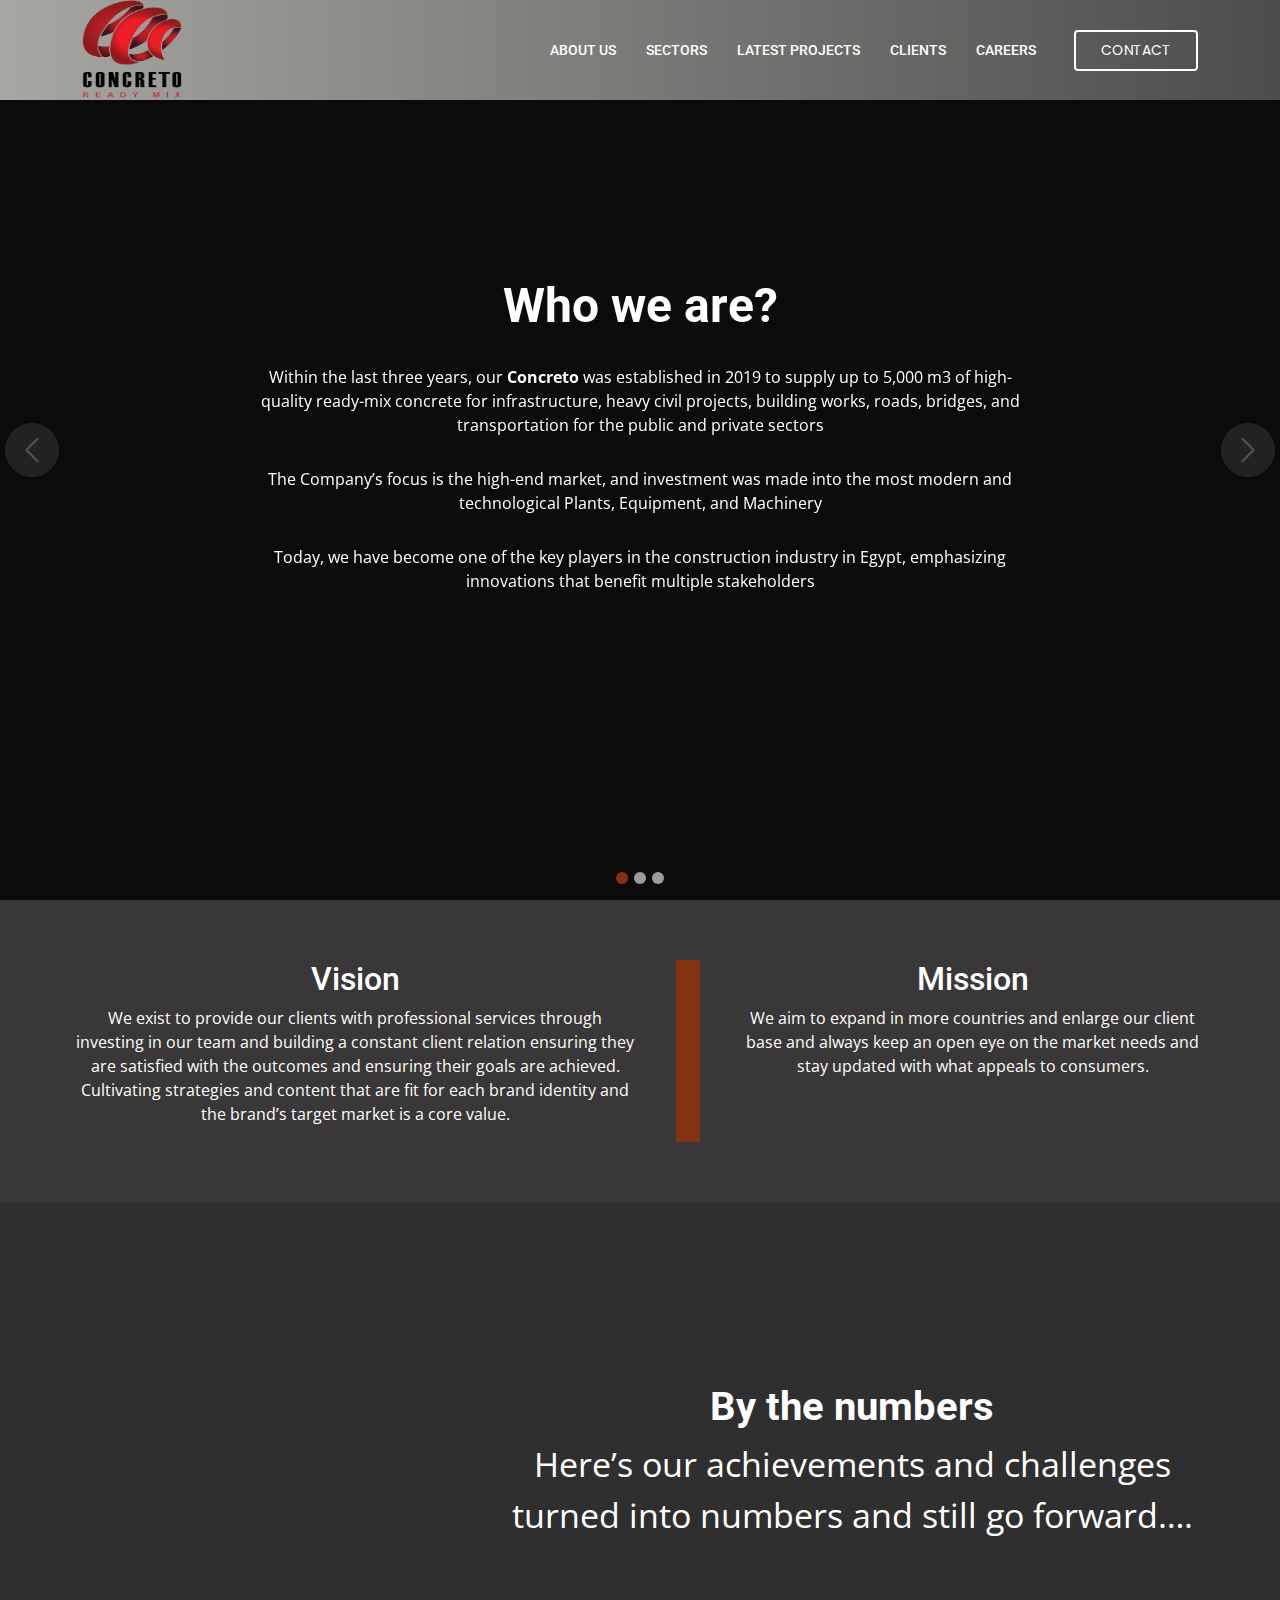
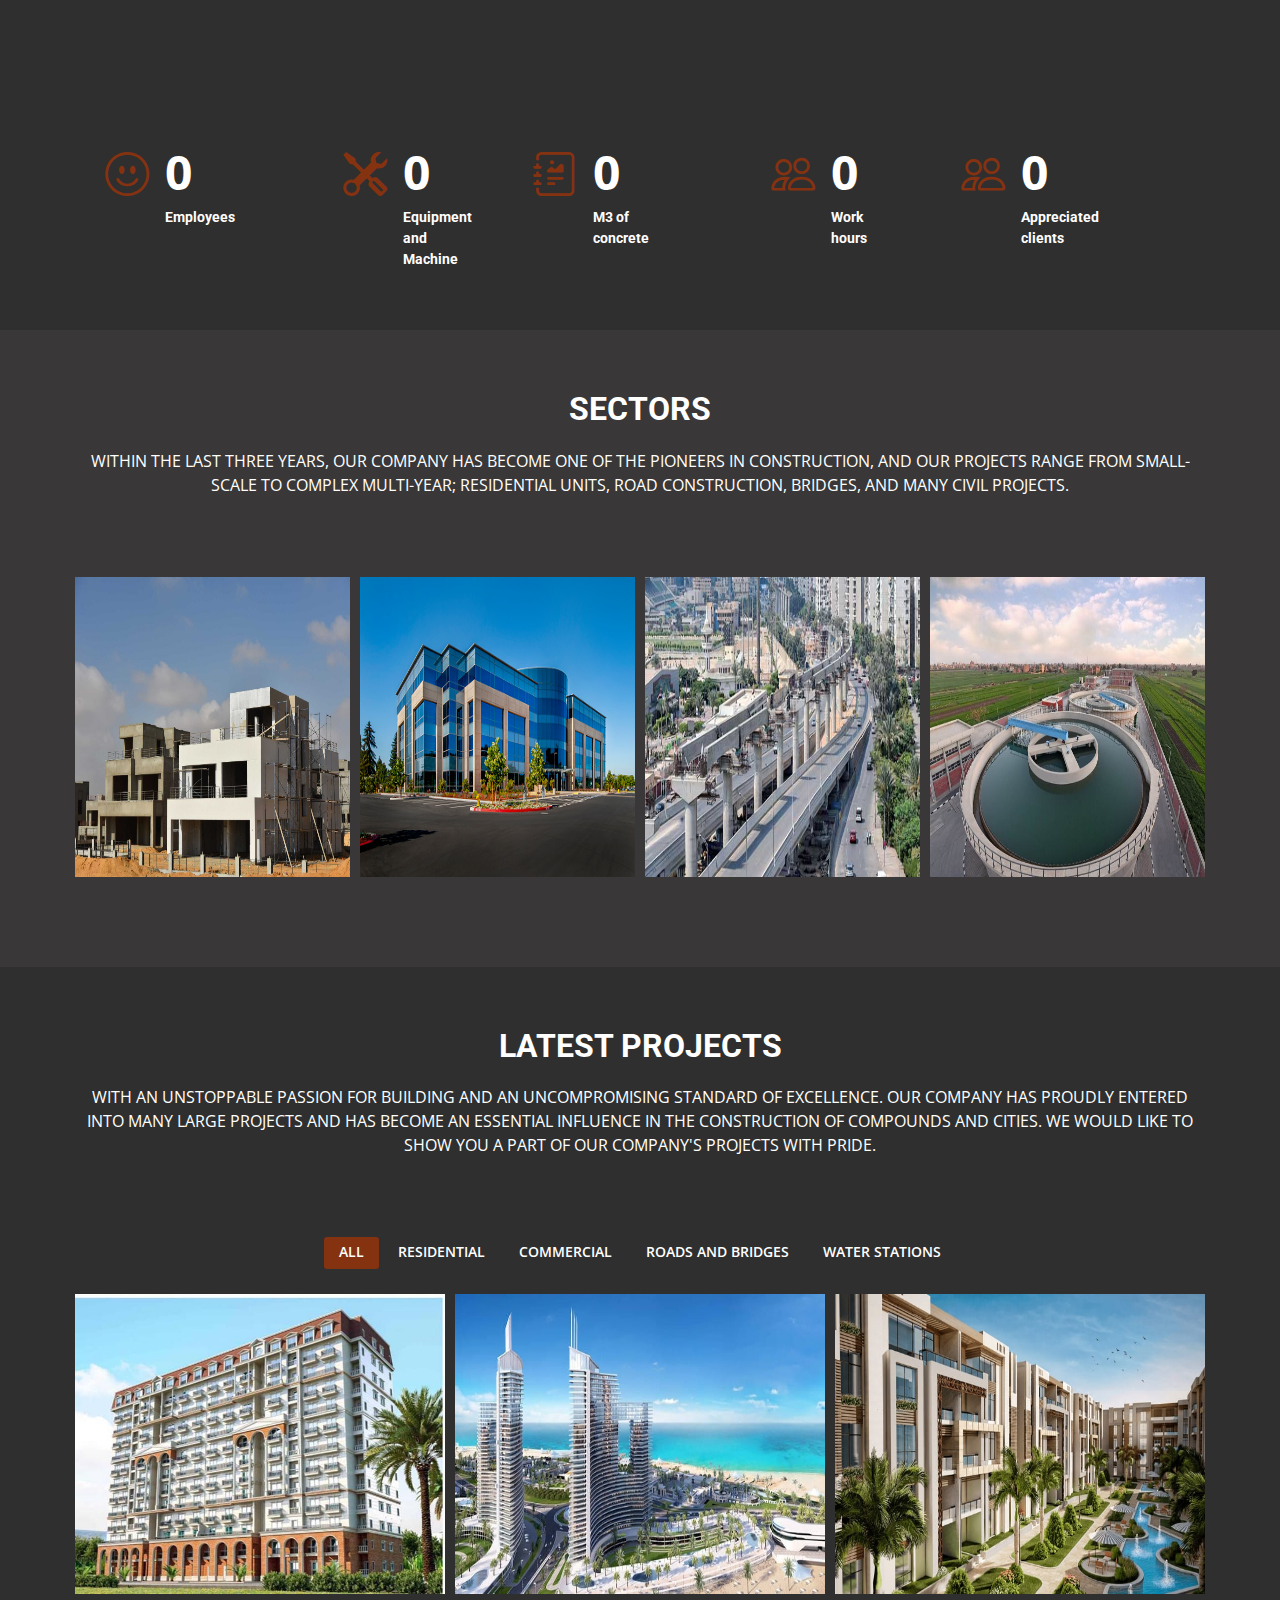
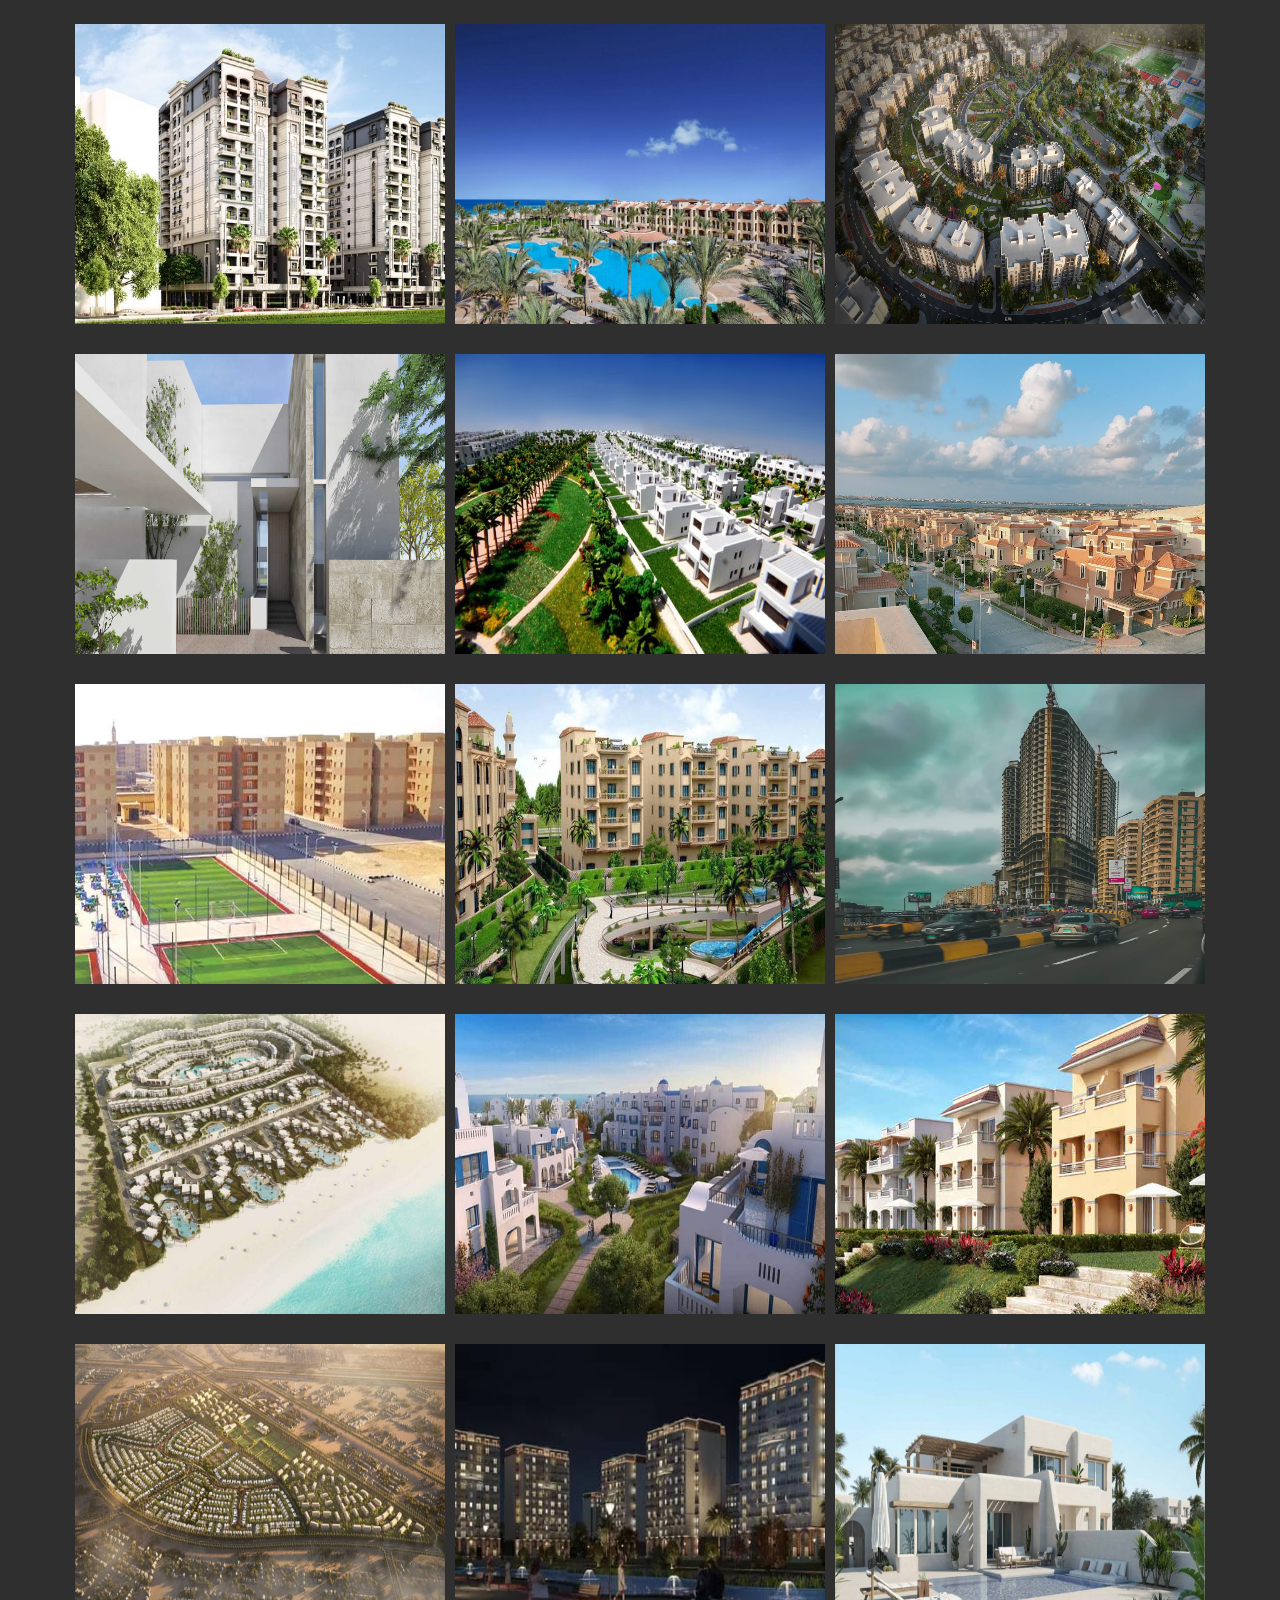
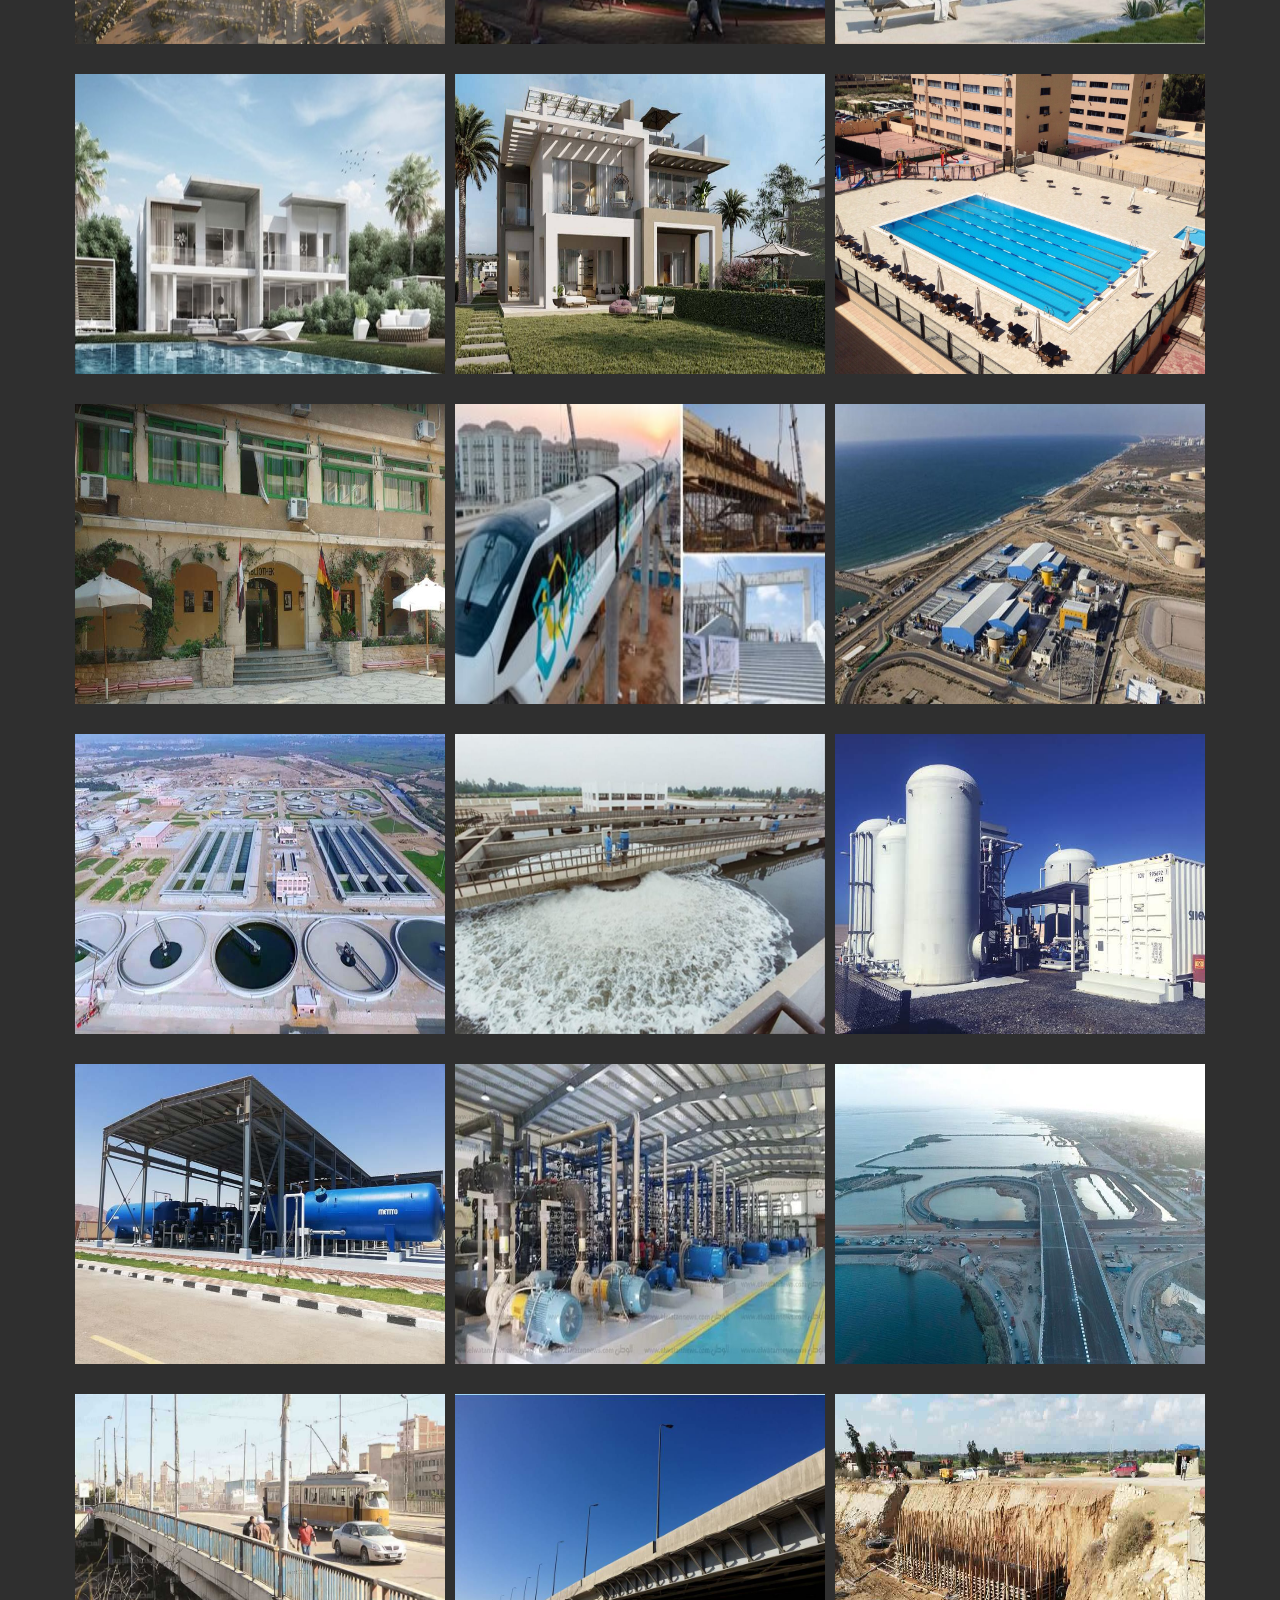
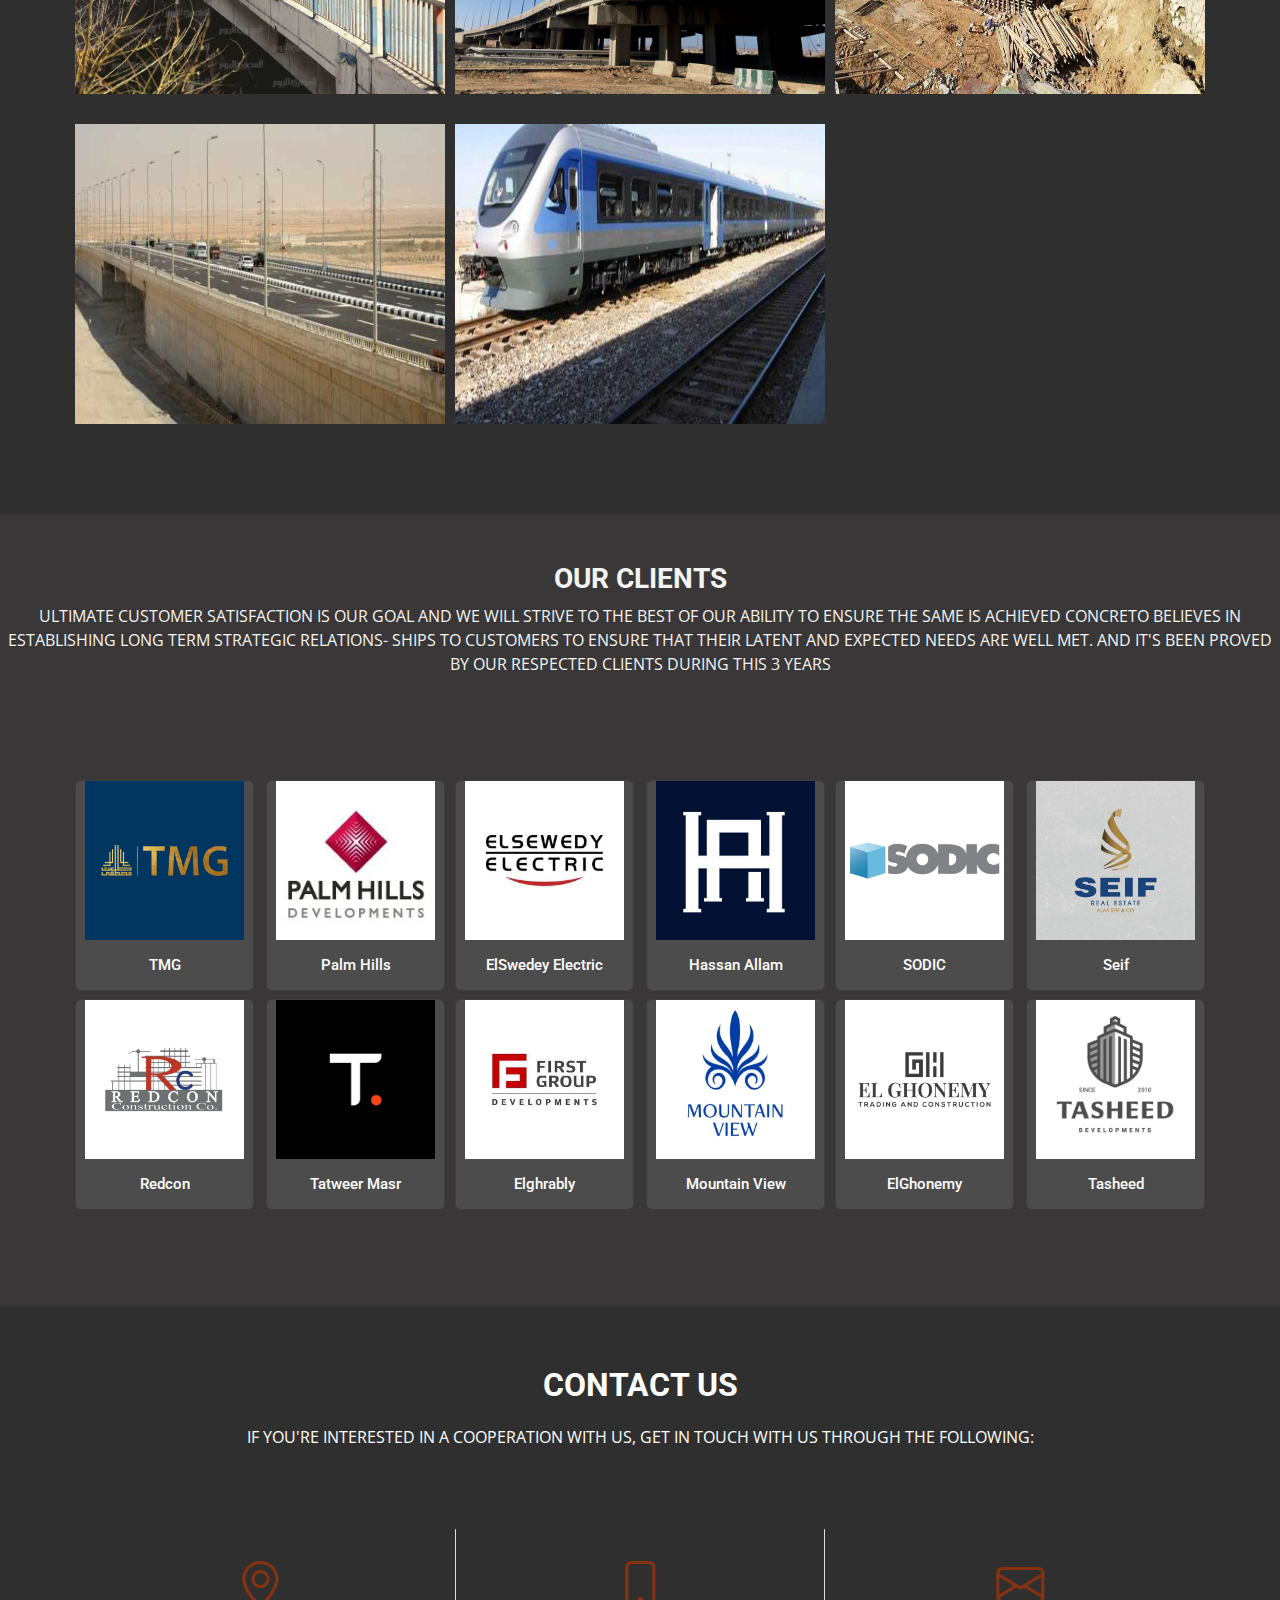
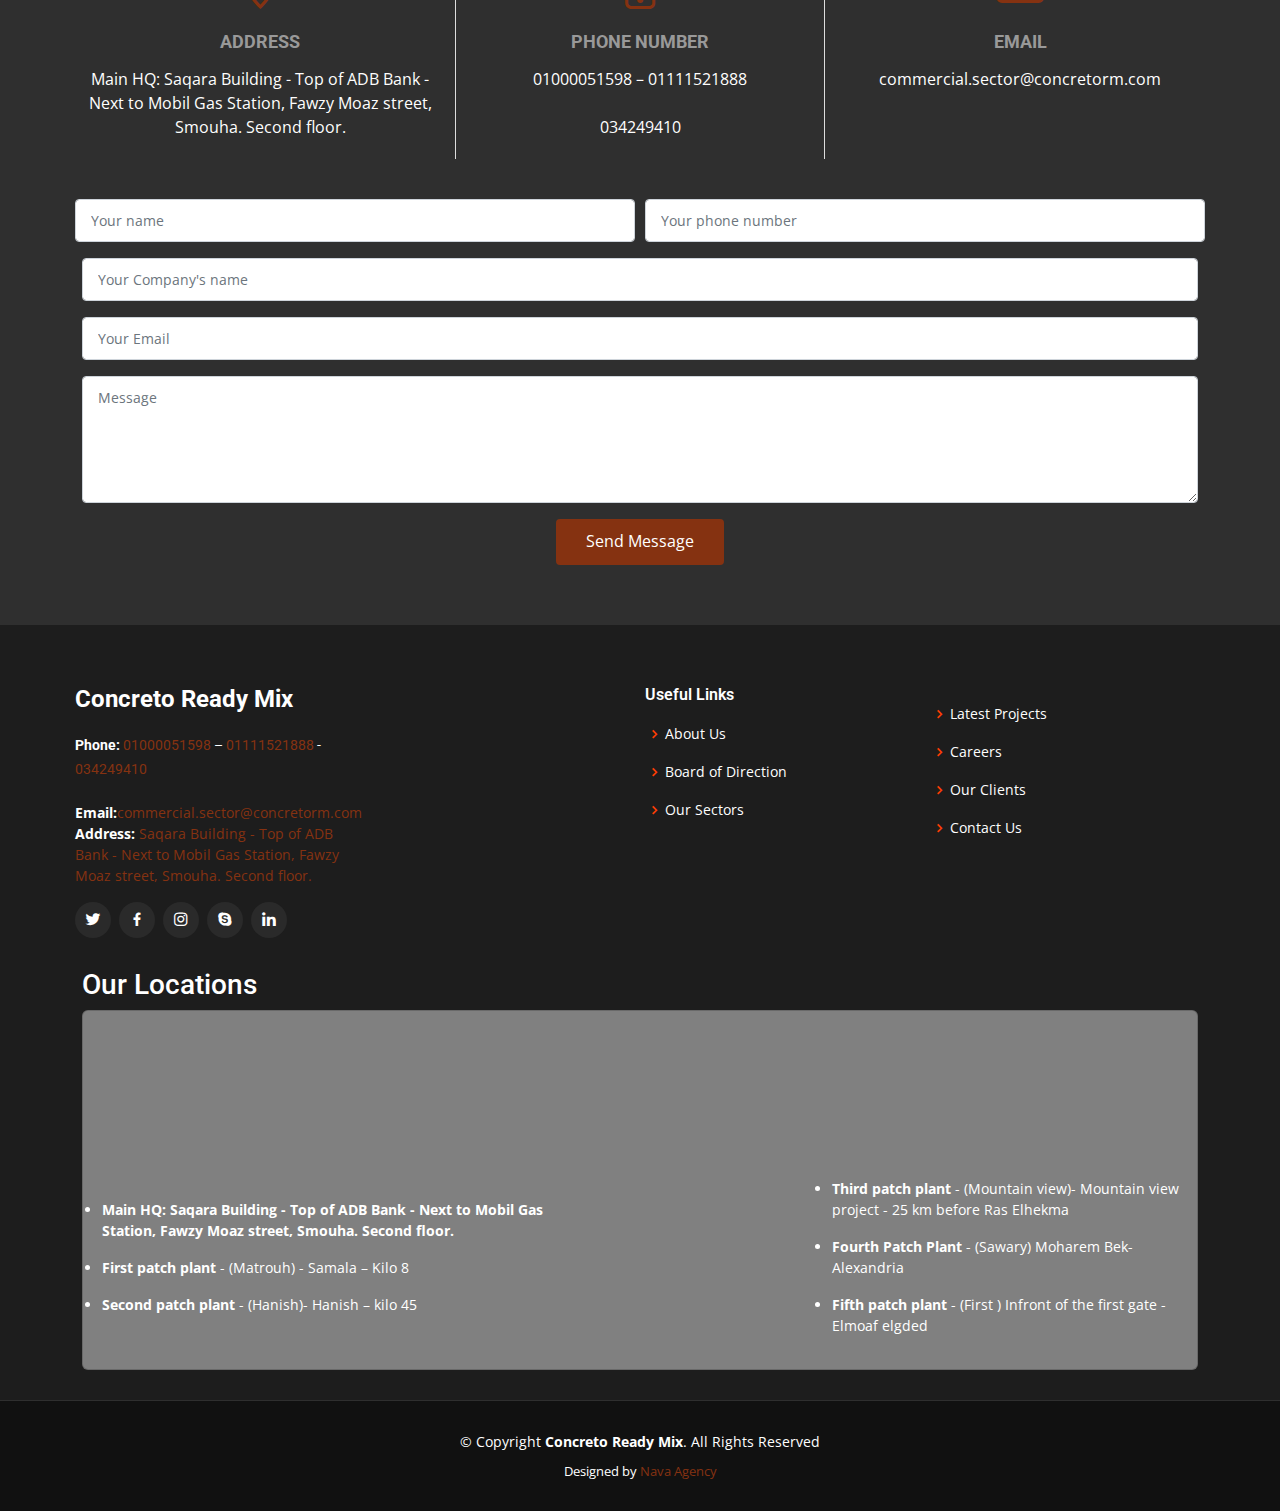
==== commit dde5655b: "Add files via upload" ====
--- a/index.html
+++ b/index.html
@@ -41,7 +41,9 @@
   <header id="header" class="fixed-top d-flex align-items-center" style="height:100px; background: linear-gradient(to right, #a6a7a2, #4d4c4c);">
     <div class="container d-flex align-items-center justify-content-between">
 
-      <a href="index.html"><img class="logo" src='./assets/img/logo.png' alt='Concreto Logo' style="height: 100px;"/></a>
+
+      
+      <a href="index.html"><img class="logo" src='./assets/img/logo.png' alt='Concreto Logo' style="height: 100px; width: 100px;"/></a>
       <!-- Uncomment below if you prefer to use an image logo -->
       <!-- <a href="index.html" class="logo"><img src="assets/img/logo.png" alt="" class="img-fluid"></a>-->
 
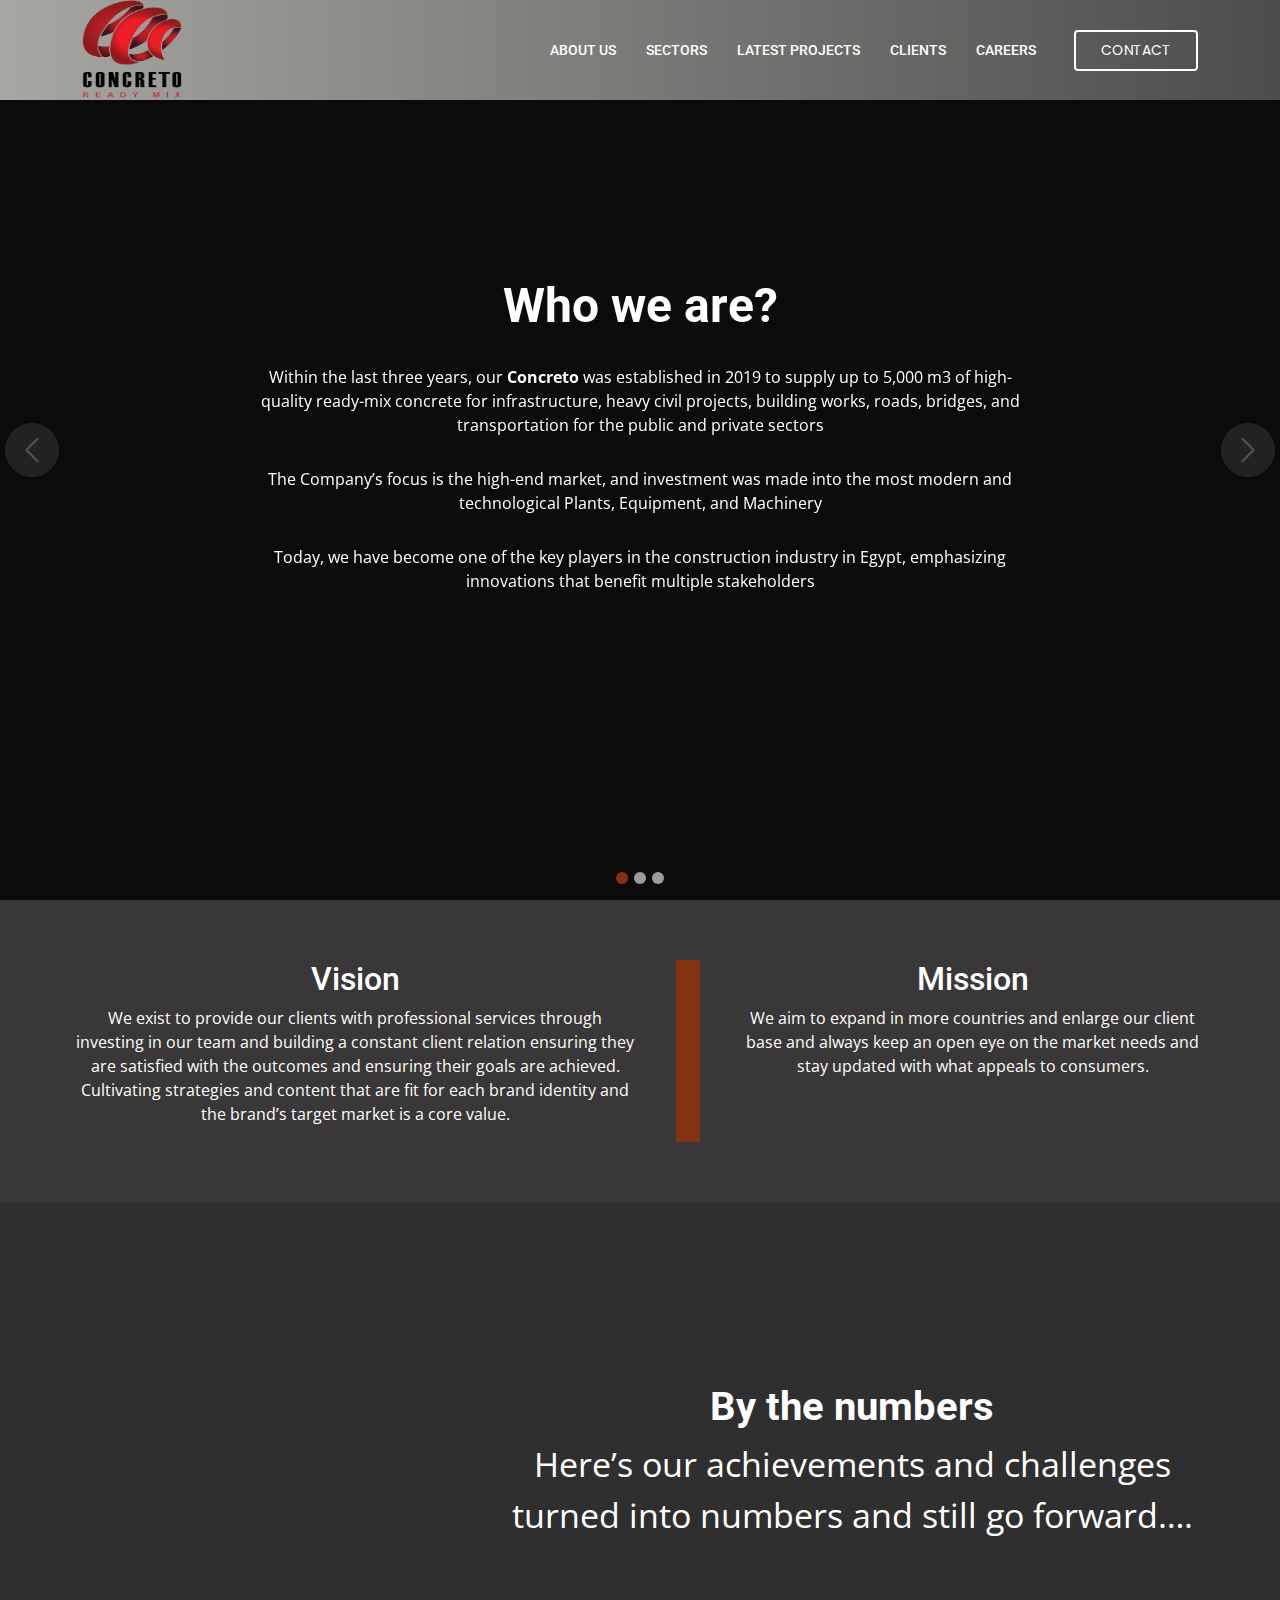
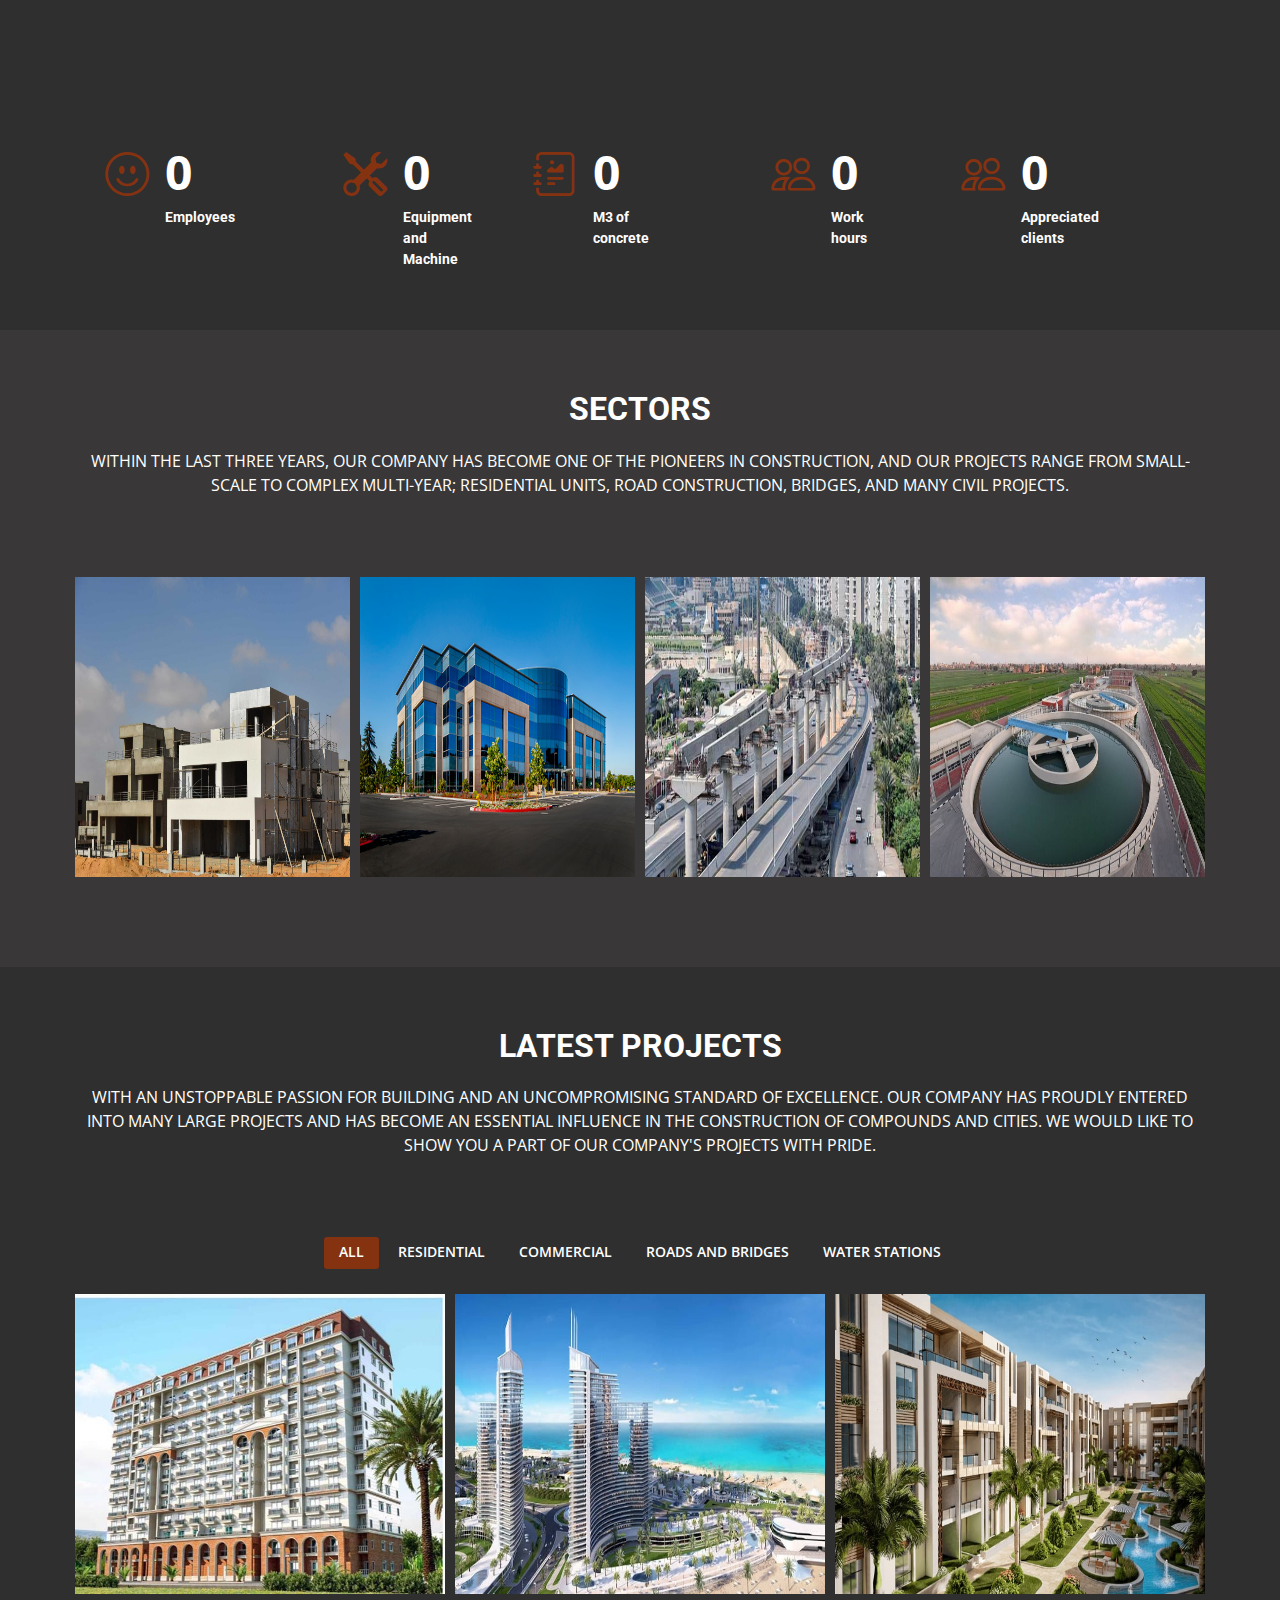
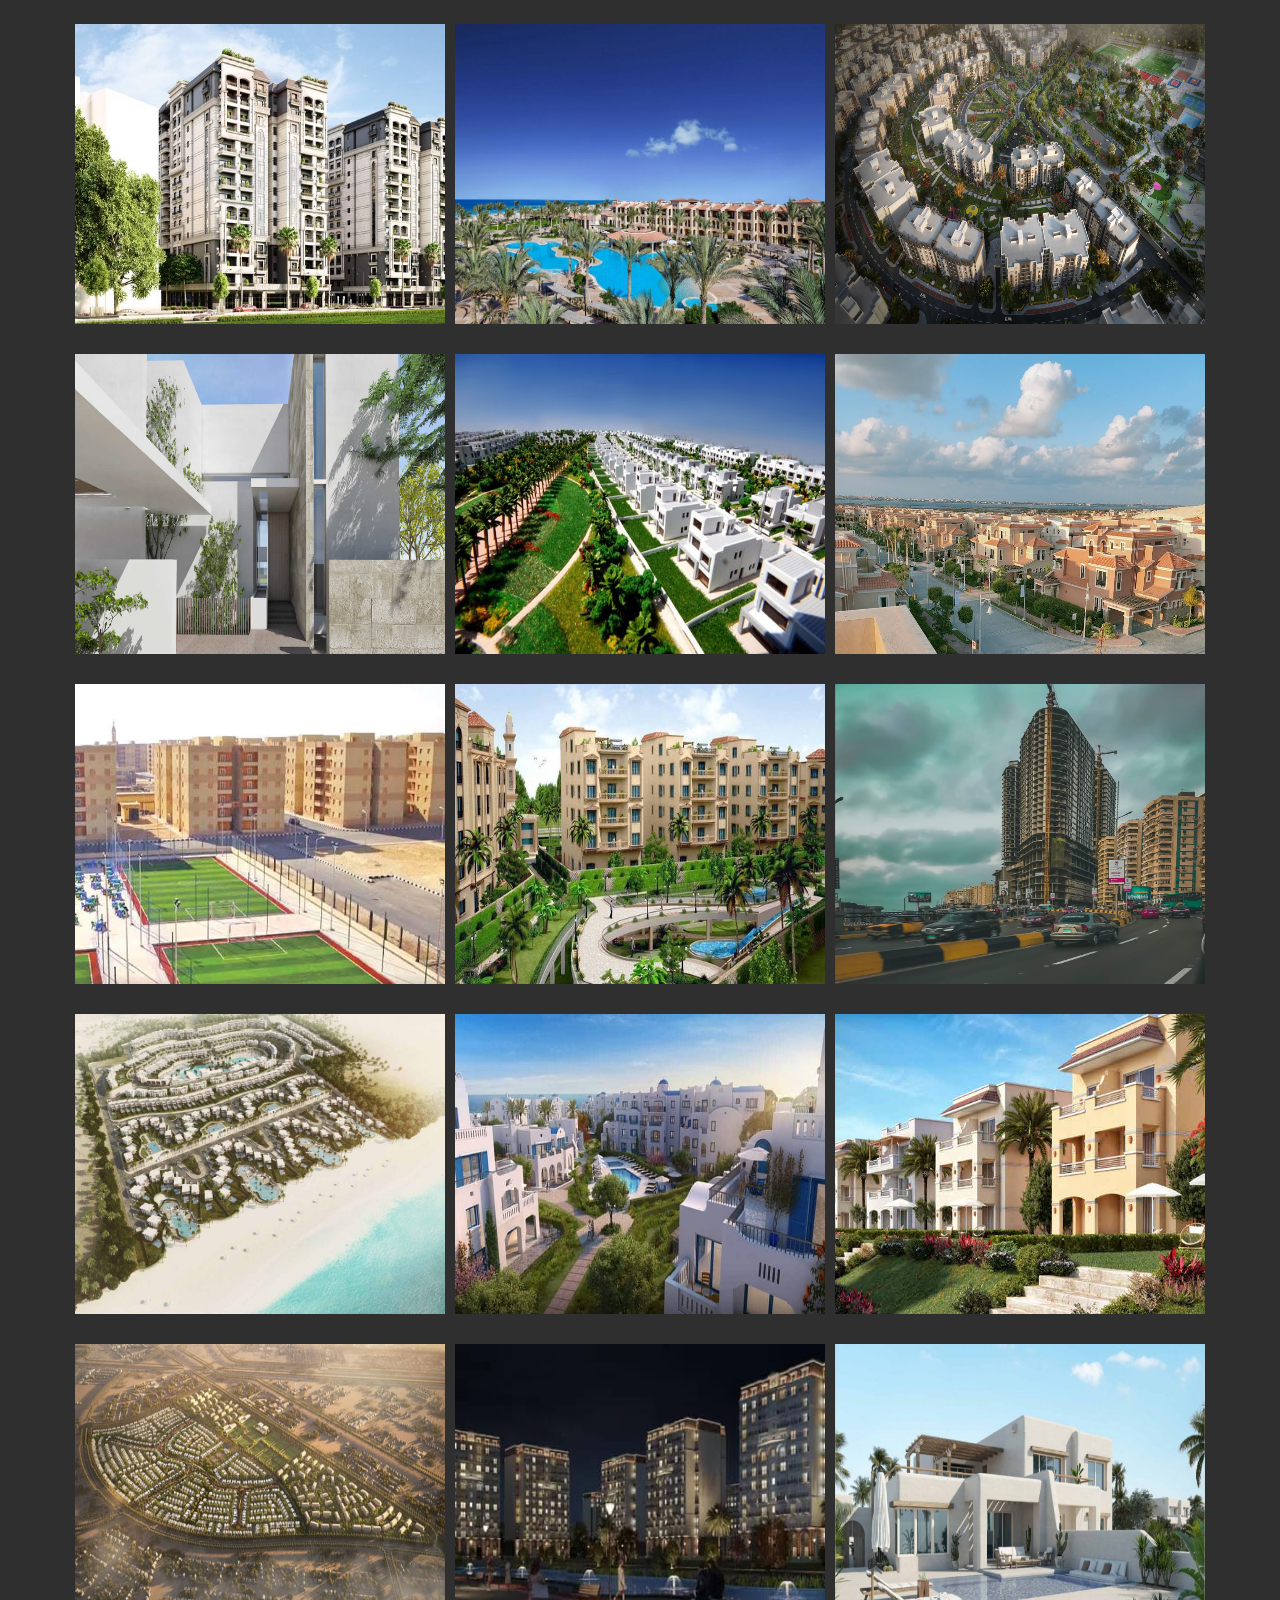
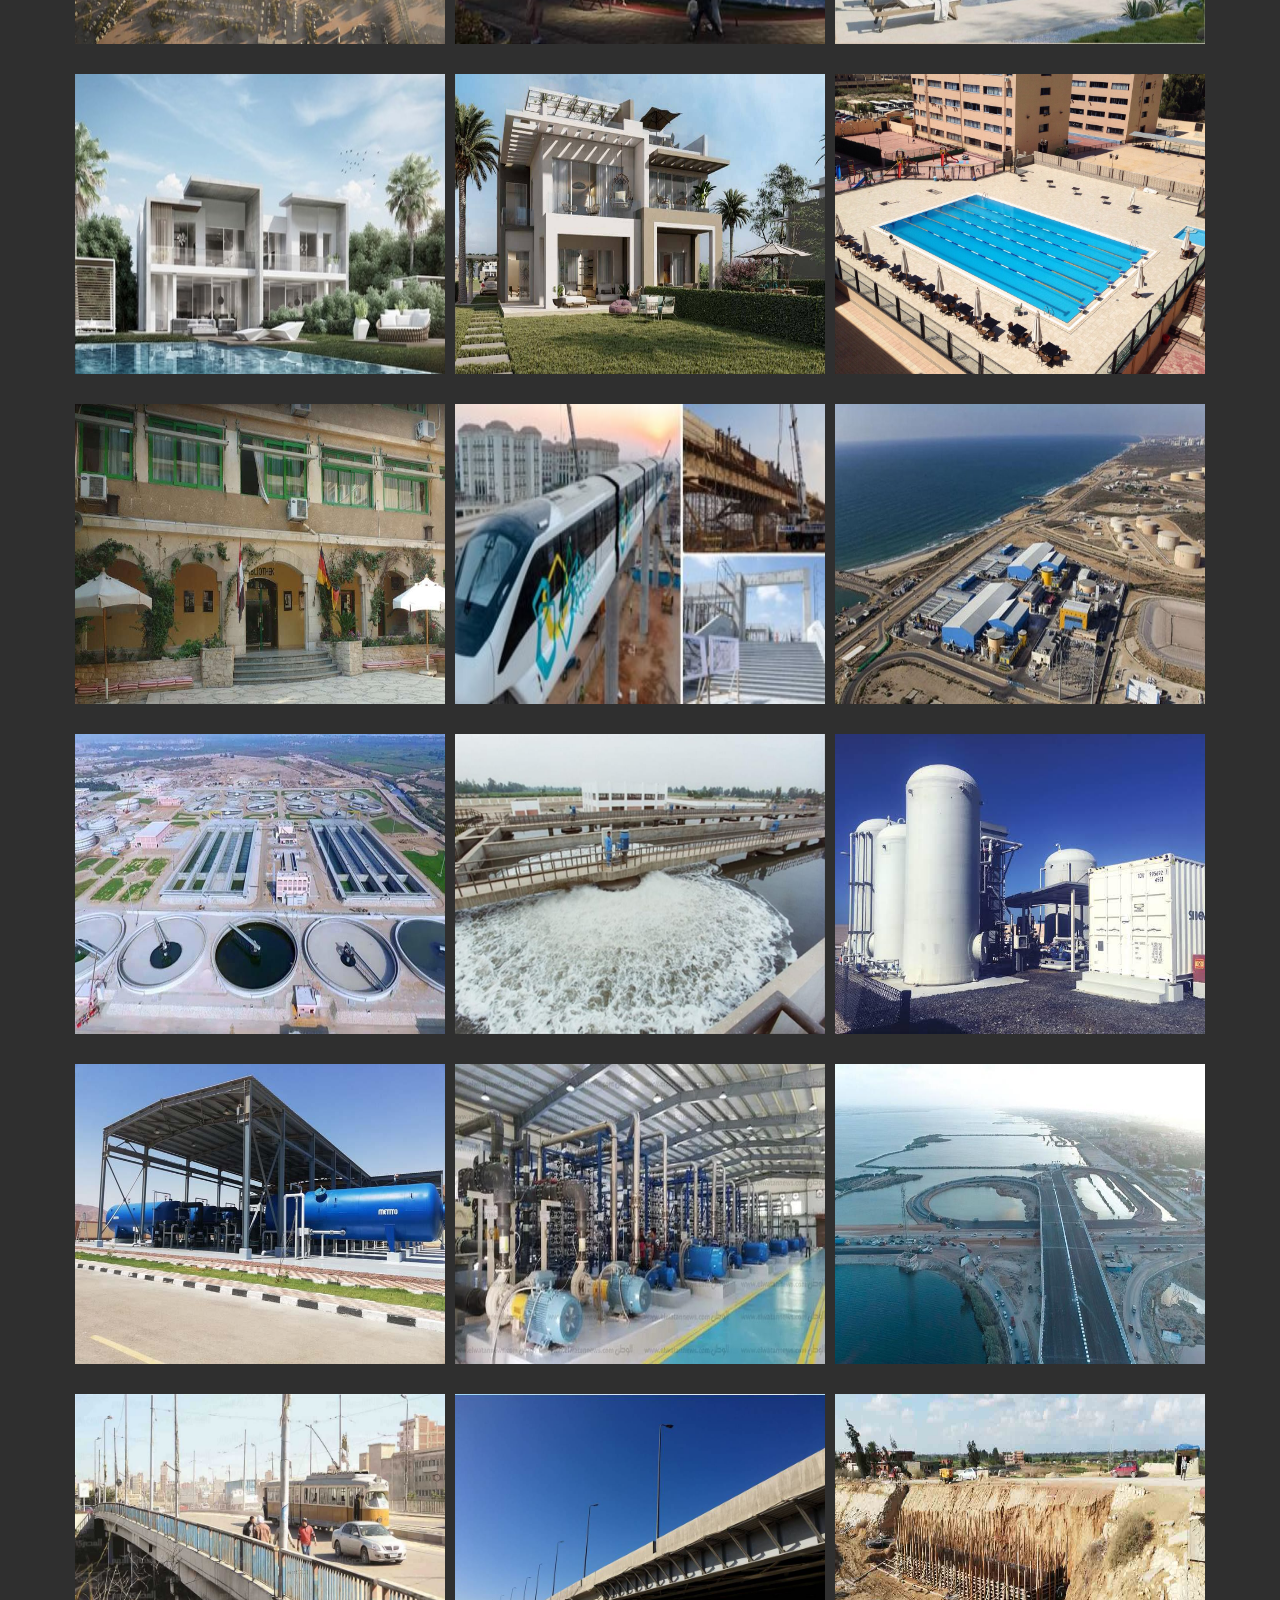
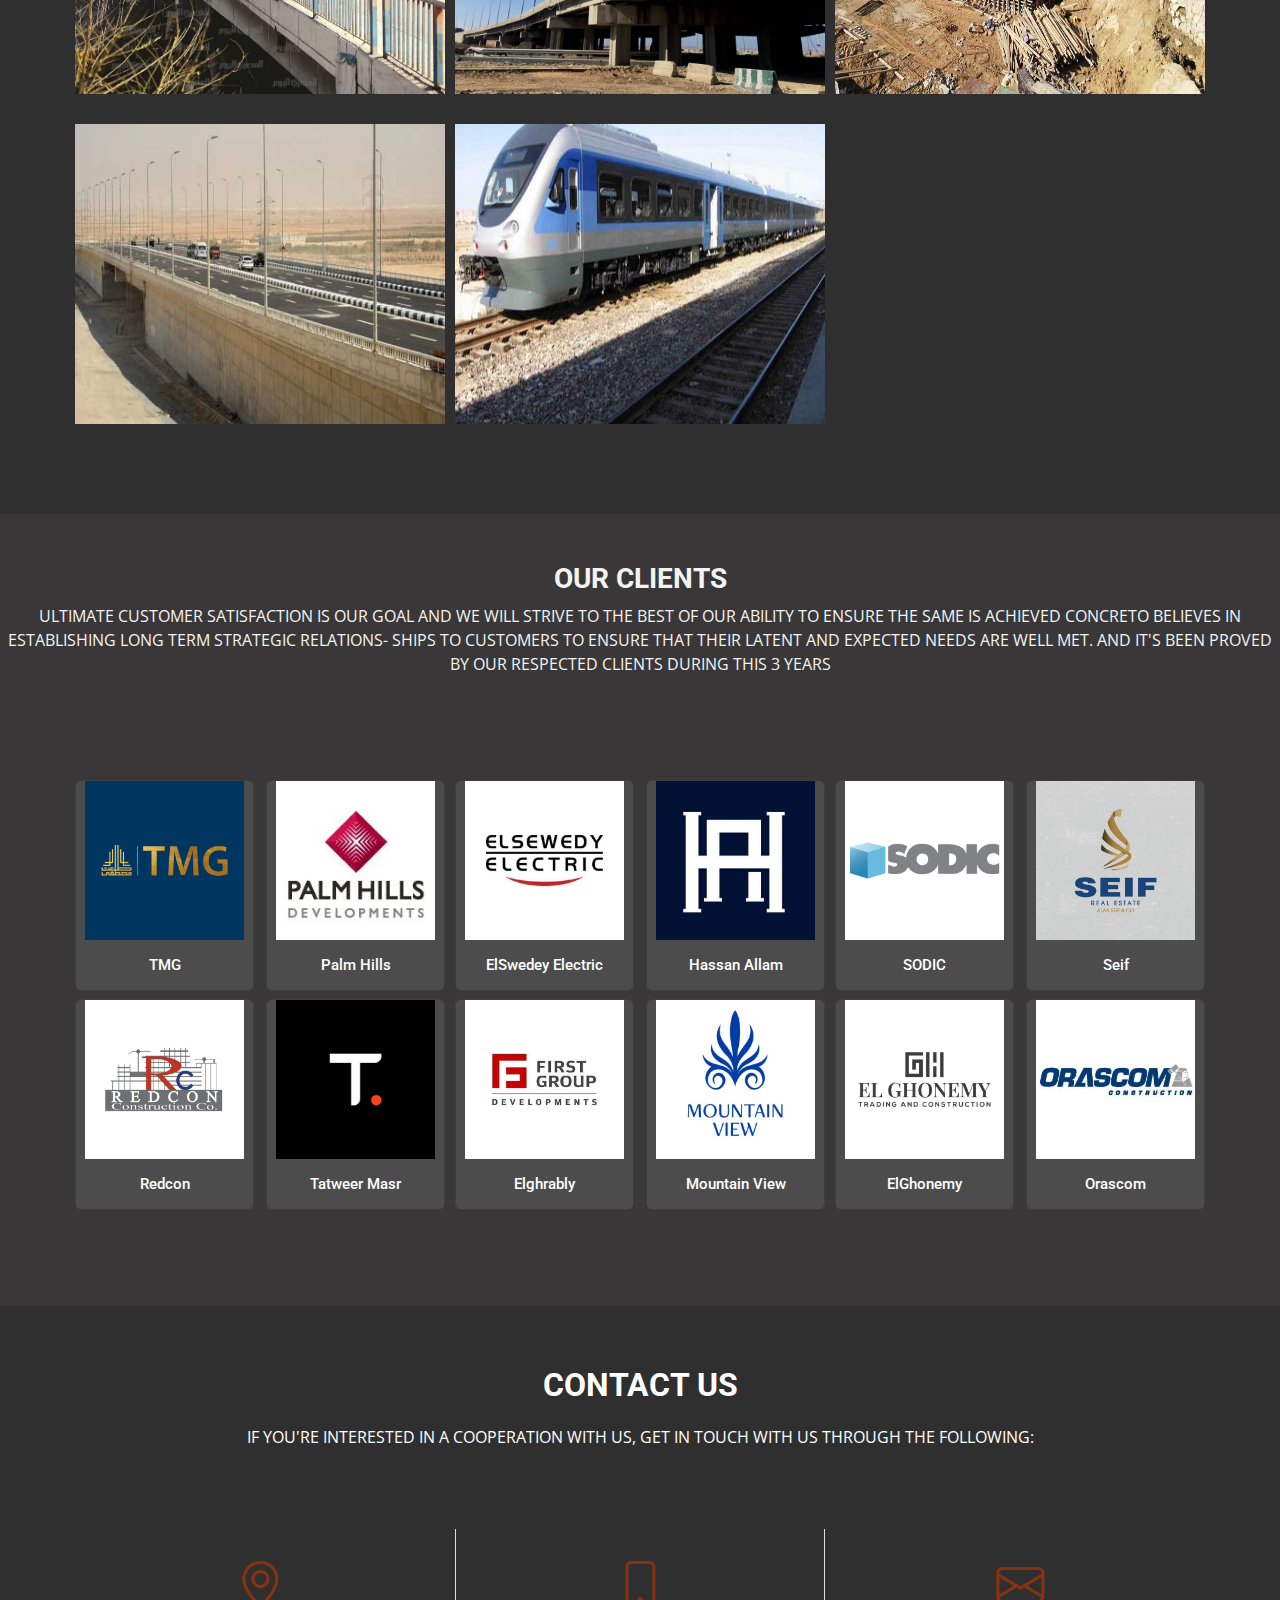
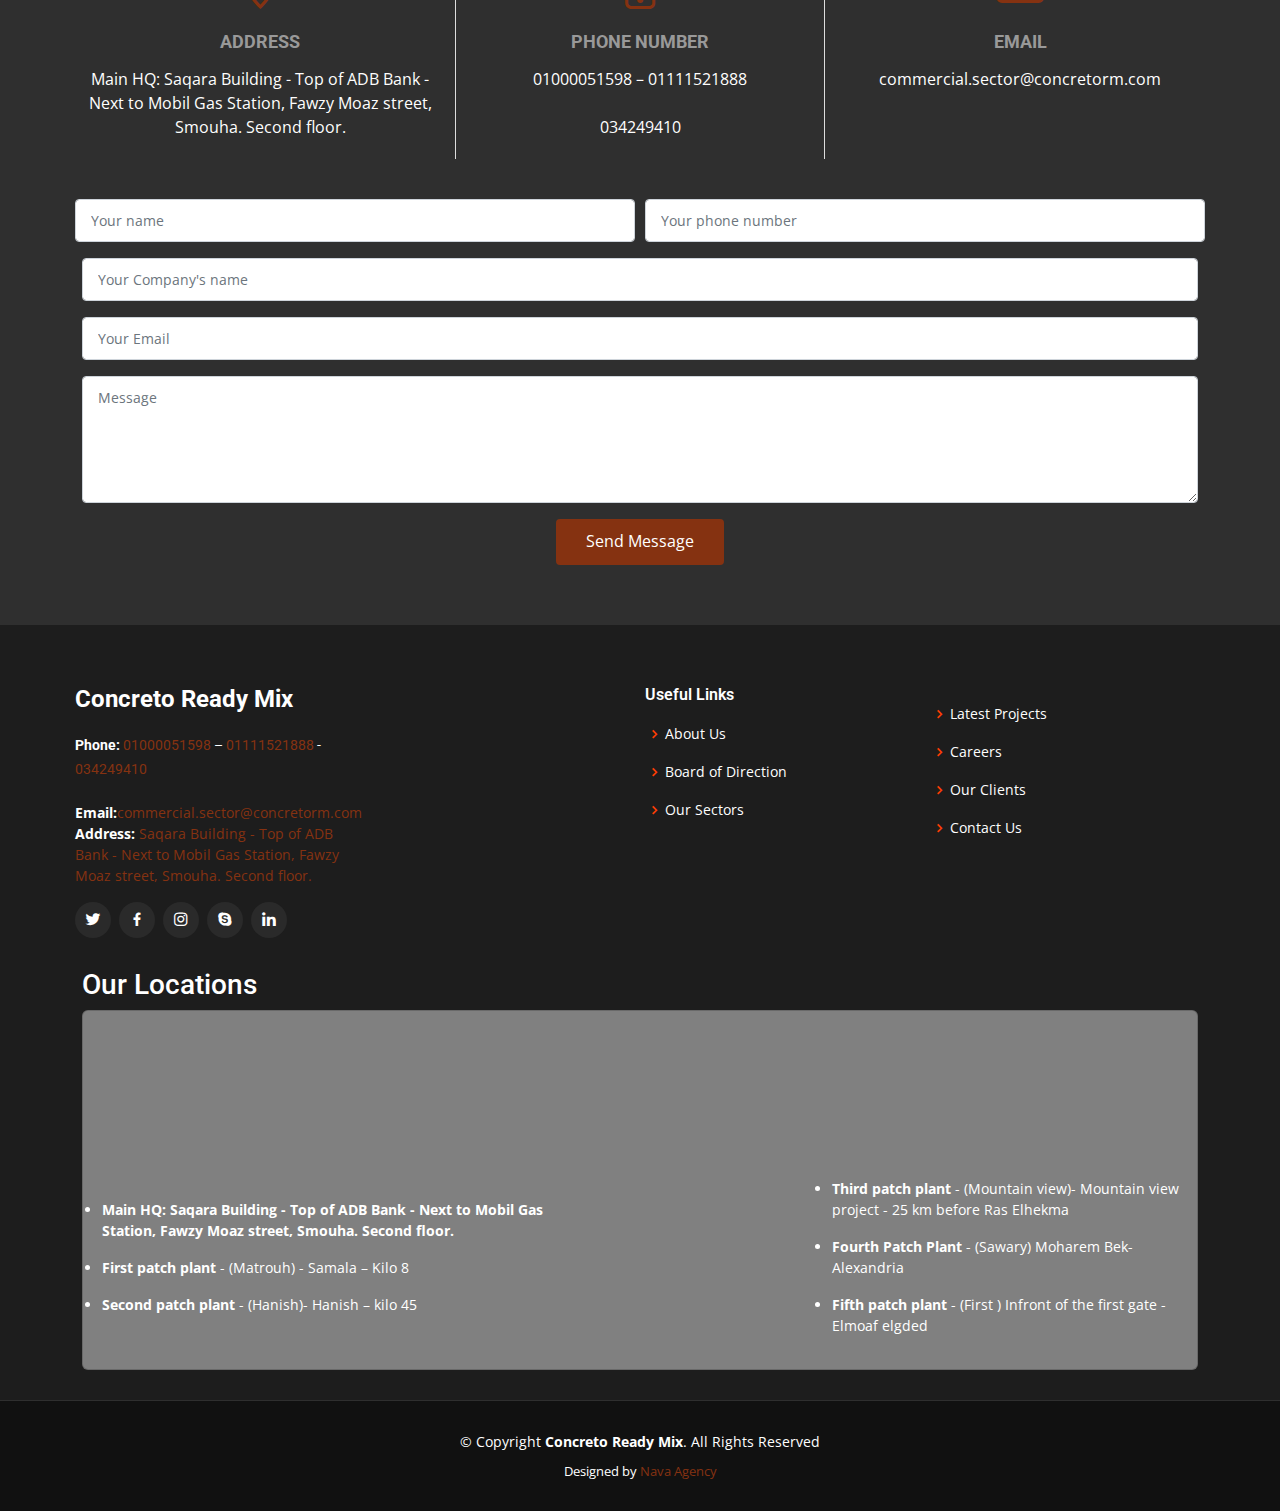
==== commit 29e52b4b: "Add files via upload" ====
--- a/index.html
+++ b/index.html
@@ -171,7 +171,7 @@
               </div>
             </div>
           </div>
-          <video src="./assets/vids/intro.mp4" autoplay loop muted></video>
+          <video src="./assets/vids/intro.mp4" autoplay loop muted playsinline></video>
              </div>
 
         <a class="carousel-control-prev" href="#heroCarousel" role="button" data-bs-slide="prev">
@@ -1377,9 +1377,9 @@
             <div class="col ">
               <div class="card card-block" style="background-color: #4d4c4c;" >
                 <div class="text-center">
-                  <img class = '' src="./logos/tasheed.JPG" alt="" style="height: 90%; width: 90%;">
-                </div>
-                <h5 class="card-title mt-3 mb-3 text-center">Tasheed</h5>
+                  <img class = '' src="./logos/orascom.jpg" alt="" style="height: 90%; width: 90%;">
+                </div>
+                <h5 class="card-title mt-3 mb-3 text-center">Orascom</h5>
           </div>
           </div>
           </div>
